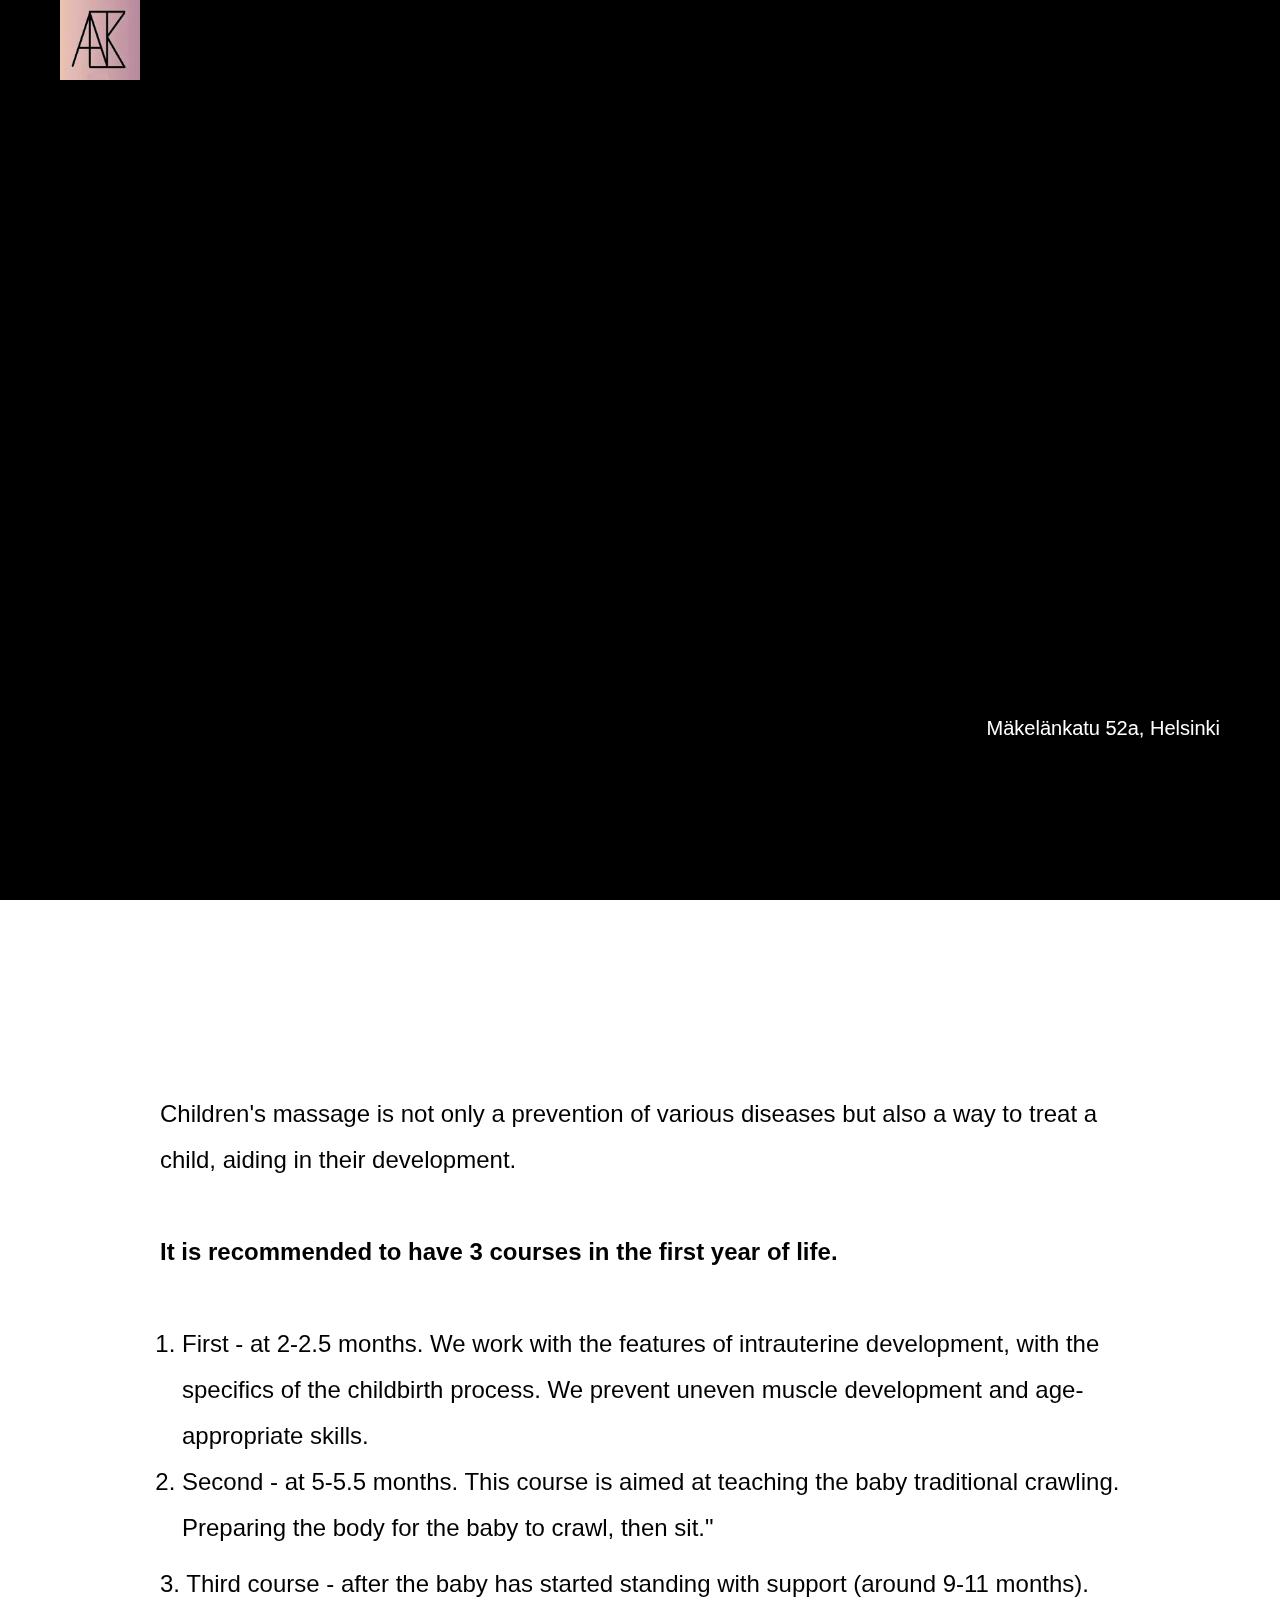
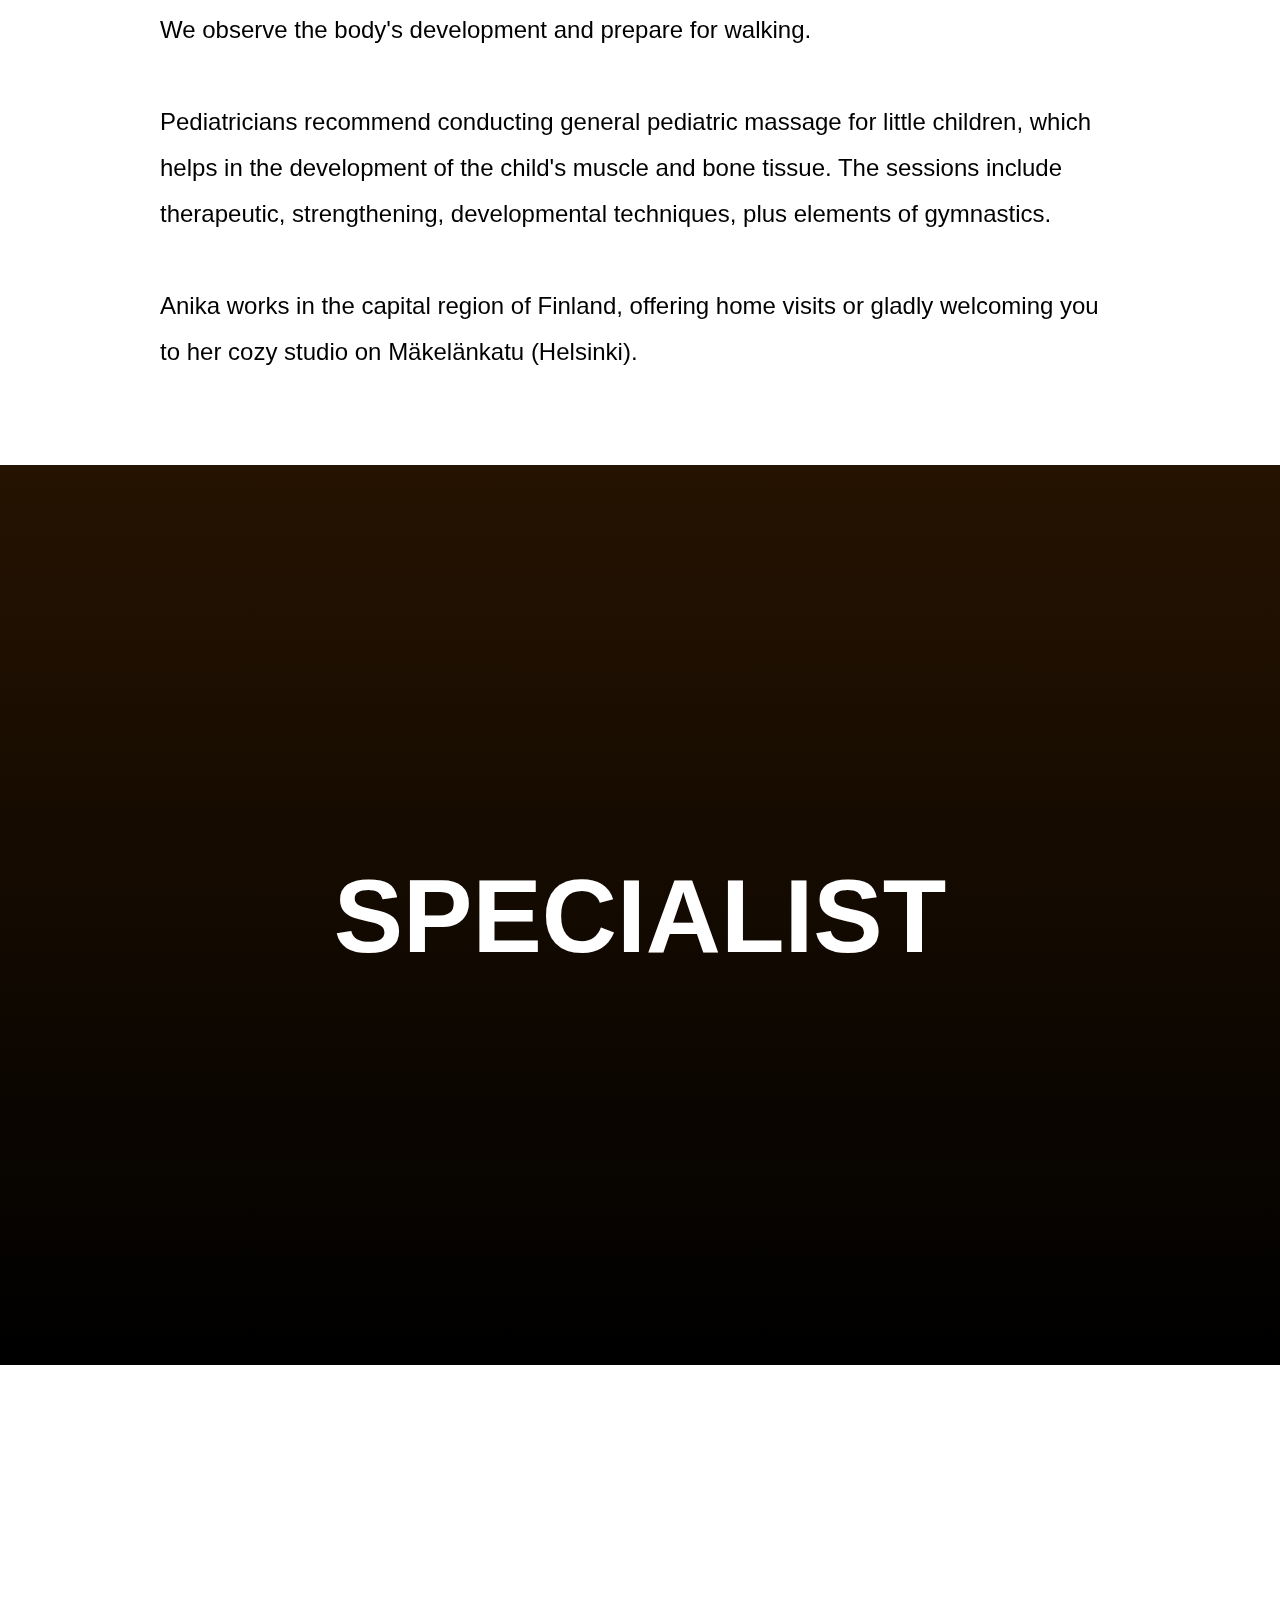
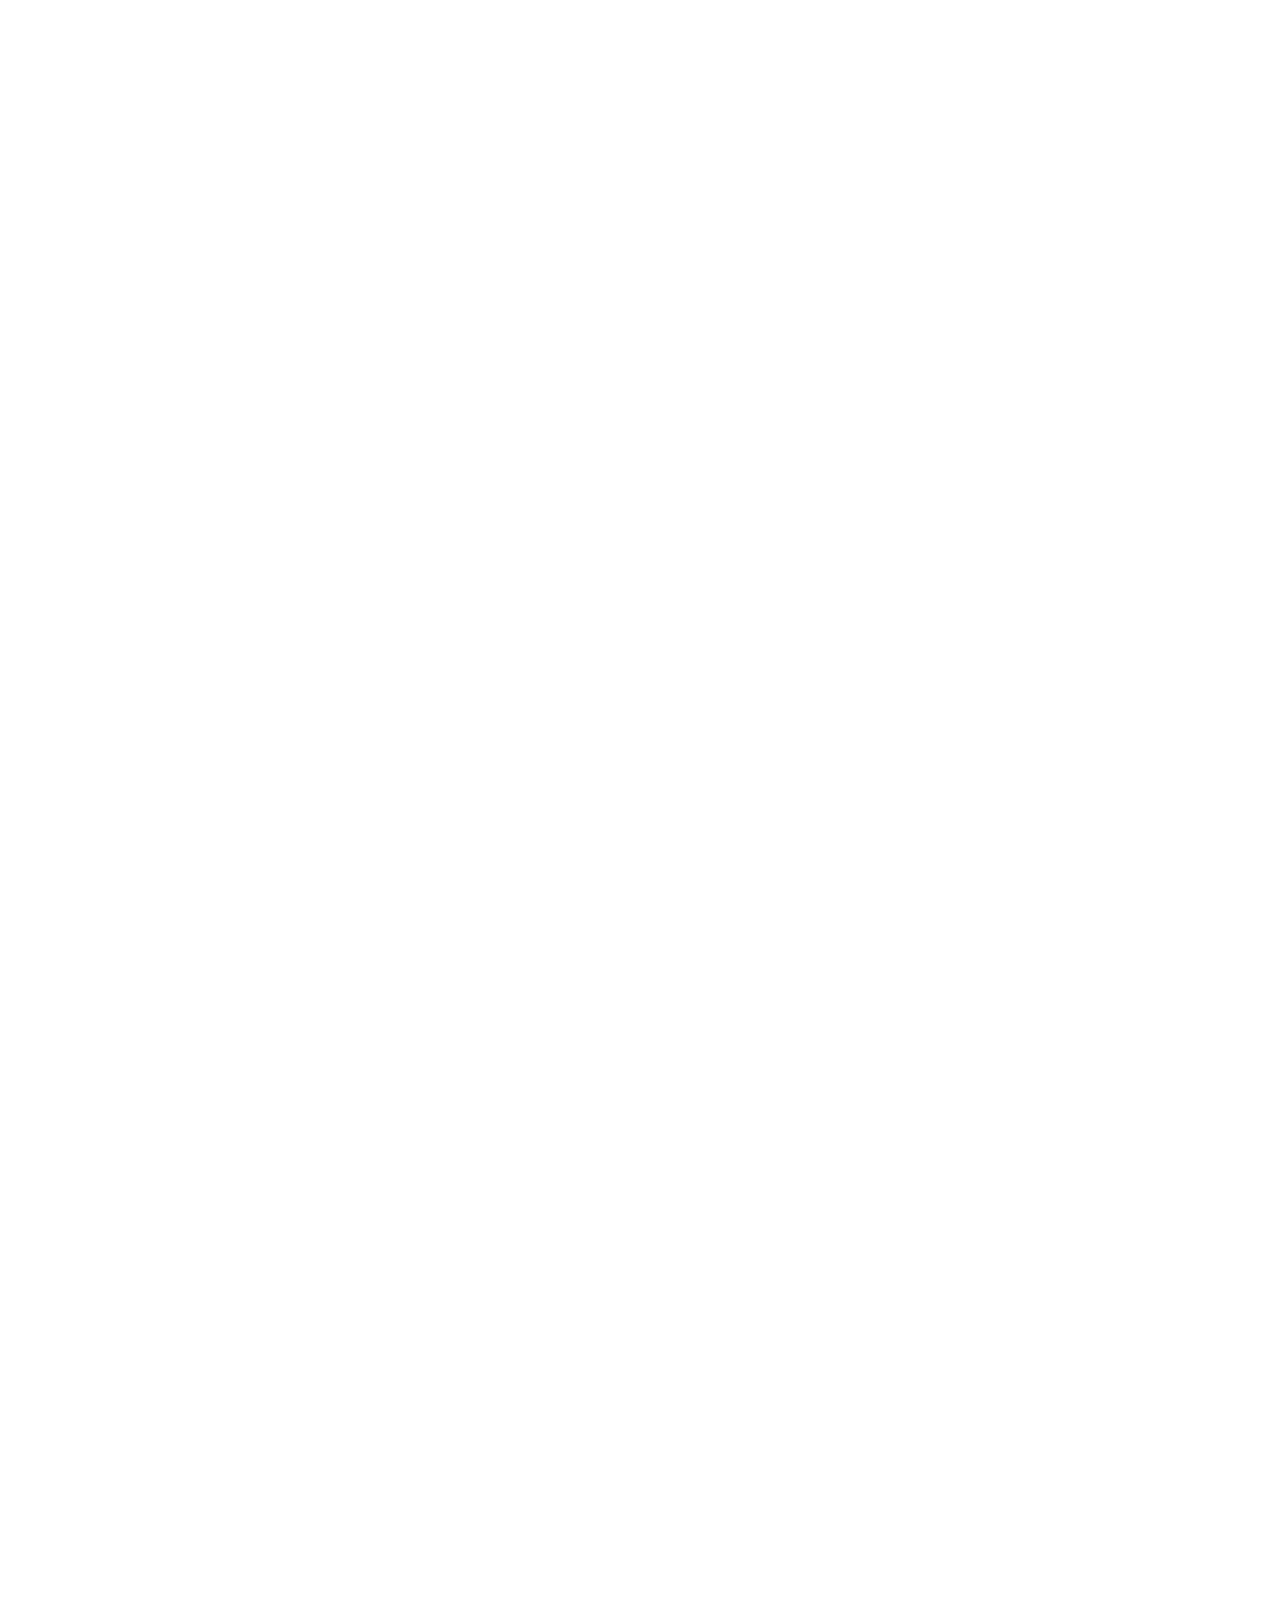
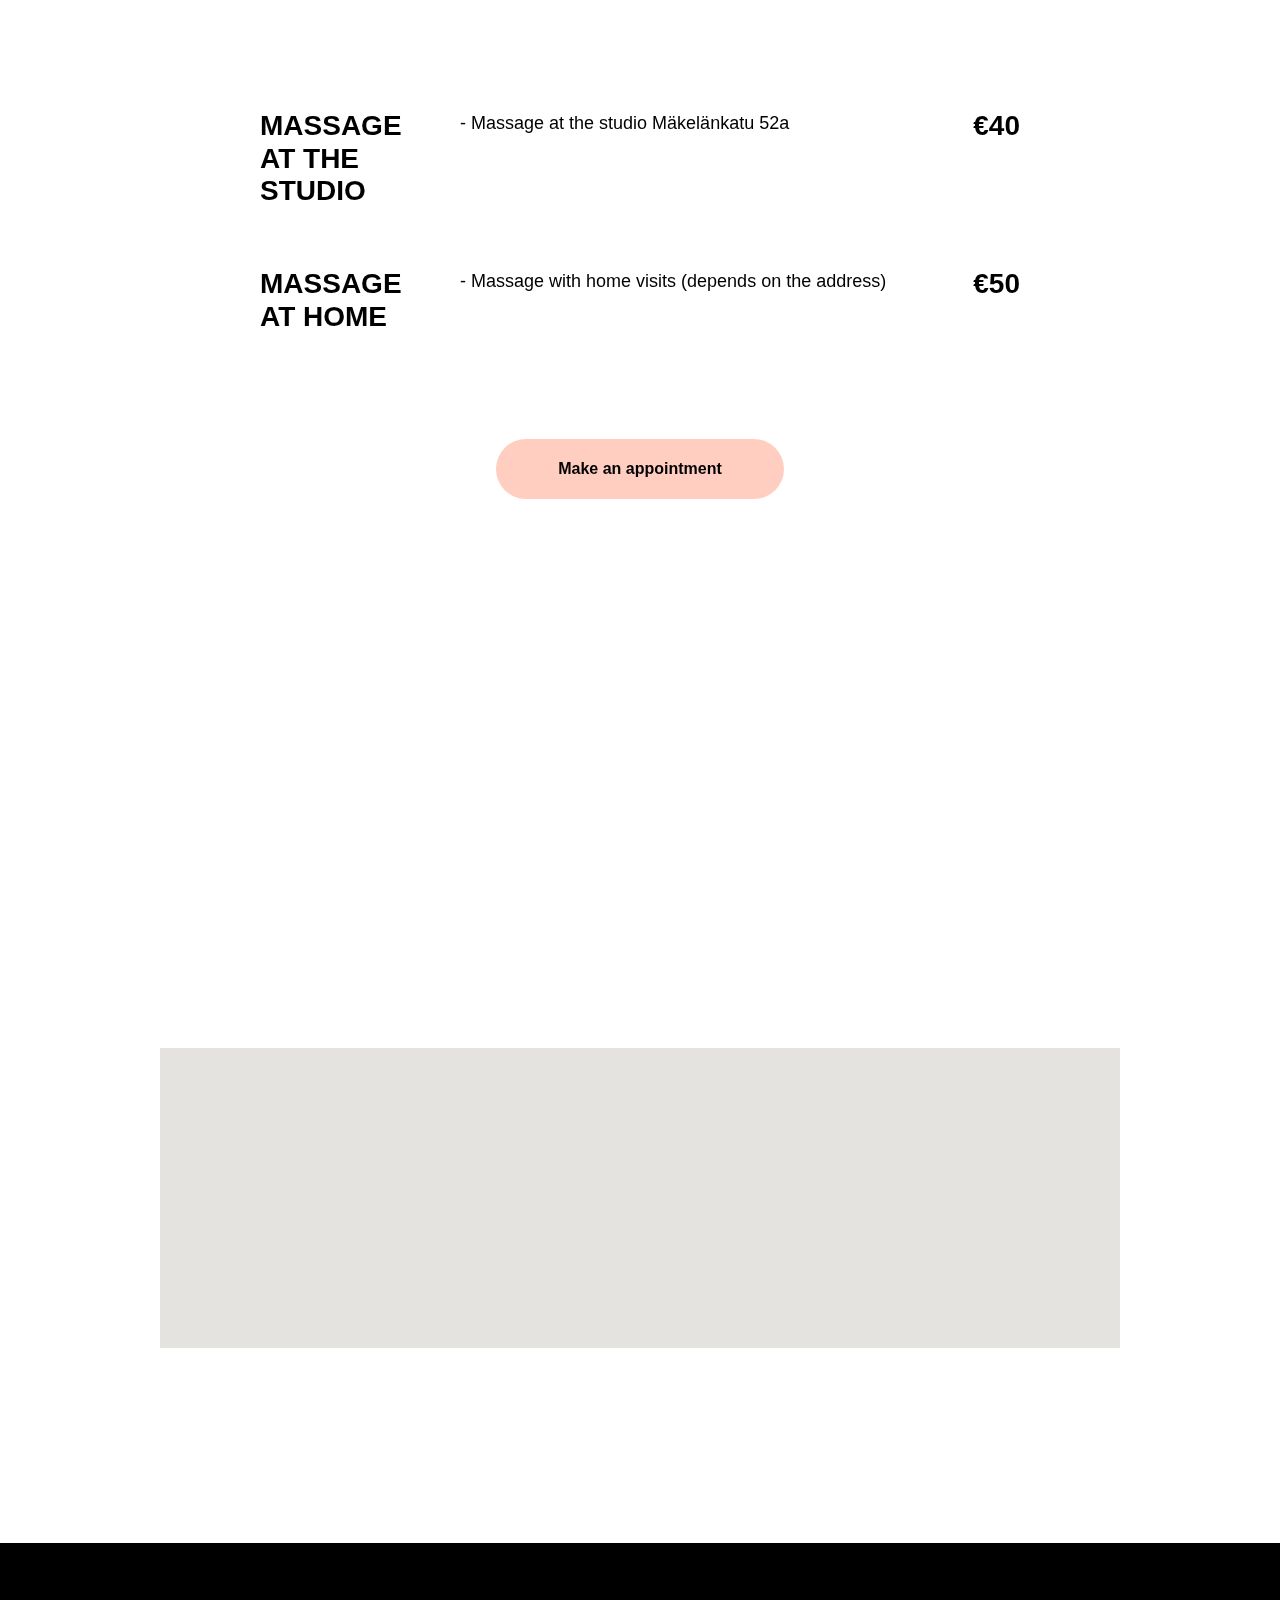
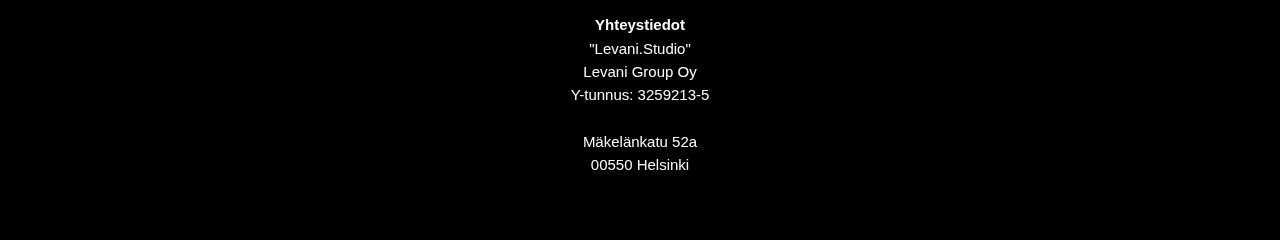
==== en.html @ 95721a42 "added og:discription" ====
<!DOCTYPE html>
<html>
<head>
    <meta http-equiv="Content-Type" content="text/html; charset=UTF-8">
    <meta name="viewport" content="width=device-width, initial-scale=1.0"> <!--metatextblock-->

    <title>Children's Massage in Helsinki</title>


    <meta name="description" content="Children's Massage in Helsinki">

    <meta content="kids massage helsinki, maasage for kids, kids, massage, children's massage, massage, children's massage in Helsinki, infant massage, newborn massage, children's massage in Helsinki, massage.epil.fi" lang="en-EN" name="keywords">
    <meta name="viewport" content="width=device-width, initial-scale=1, minimum-scale=1">

    <link rel="apple-touch-icon" sizes="180x180" href="/apple-touch-icon.png">
    <link rel="icon" type="image/png" sizes="32x32" href="/favicon-32x32.png">
    <link rel="icon" type="image/png" sizes="16x16" href="/favicon-16x16.png">
    <link rel="manifest" href="/site.webmanifest">
    <link rel="mask-icon" href="/safari-pinned-tab.svg" color="#5bbad5">
    <meta name="msapplication-TileColor" content="#da532c">
    <meta name="theme-color" content="#ffffff">

    <meta property="og:url" content="http://massage.epil.fi/en.html">
    <meta property="og:title" content="Children's Massage">
    <meta property="og:description" content="Anika works in the capital region of Finland, offering home visits or would be pleased to welcome you to her cozy studio at Mäkelänkatu 52a (Helsinki).">
    <meta property="og:type" content="website">
    <meta property="og:image"
          content="https://thumb.tildacdn.com/tild3735-3363-4163-b231-303331636633/-/format/webp/0545_001.jpeg">
    <link rel="canonical" href="http://levani-studio.tilda.ws/page30059117.html"><!--/metatextblock-->

    <link rel="shortcut icon" href="https://static.tildacdn.info/img/tildafavicon.ico" type="image/x-icon">
    <!-- Assets -->
    <script type="text/javascript" async="" id="tildastatscript"
            src="./assets/tilda-stat-1.0.min.js"></script>
    <script src="./assets/tilda-fallback-1.0.min.js" async="" charset="utf-8"></script>
    <link rel="stylesheet" href="./assets/tilda-grid-3.0.min.css" type="text/css" media="all"
          onerror="this.loaderr=&#39;y&#39;;">
    <link rel="stylesheet" href="./assets/tilda-blocks-page30059117.min.css" type="text/css"
          media="all" onerror="this.loaderr=&#39;y&#39;;">
    <link rel="preconnect" href="https://fonts.gstatic.com/">
    <link href="./assets/css2" rel="stylesheet">
    <link rel="stylesheet" href="./assets/tilda-animation-2.0.min.css" type="text/css"
          media="all" onerror="this.loaderr=&#39;y&#39;;">
    <link rel="stylesheet" href="./assets/tilda-cover-1.0.min.css" type="text/css"
          media="all" onerror="this.loaderr=&#39;y&#39;;">
    <link rel="stylesheet" href="./assets/tilda-slds-1.4.min.css" type="text/css" media="all"
          onload="this.media=&#39;all&#39;;" onerror="this.loaderr=&#39;y&#39;;">
    <noscript>
        <link rel="stylesheet" href="https://static.tildacdn.info/css/tilda-slds-1.4.min.css" type="text/css"
              media="all"/>
    </noscript>
    <link rel="stylesheet" href="./assets/tilda-zoom-2.0.min.css" type="text/css" media="all"
          onload="this.media=&#39;all&#39;;" onerror="this.loaderr=&#39;y&#39;;">
    <noscript>
        <link rel="stylesheet" href="https://static.tildacdn.info/css/tilda-zoom-2.0.min.css" type="text/css"
              media="all"/>
    </noscript>
    <script type="text/javascript">(function (d) {
        if (!d.visibilityState) {
            var s = d.createElement('script');
            s.src = 'https://static.tildacdn.info/js/tilda-polyfill-1.0.min.js';
            d.getElementsByTagName('head')[0].appendChild(s);
        }
    })(document);

    function t_onReady(func) {
        if (document.readyState != 'loading') {
            func();
        } else {
            document.addEventListener('DOMContentLoaded', func);
        }
    }

    function t_onFuncLoad(funcName, okFunc, time) {
        if (typeof window[funcName] === 'function') {
            okFunc();
        } else {
            setTimeout(function () {
                t_onFuncLoad(funcName, okFunc, time);
            }, (time || 100));
        }
    }

    function t_throttle(fn, threshhold, scope) {
        return function () {
            fn.apply(scope || this, arguments);
        };
    }</script>
    <script src="./assets/tilda-scripts-3.0.min.js" charset="utf-8" defer=""
            onerror="this.loaderr=&#39;y&#39;;"></script>
    <script src="./assets/tilda-blocks-page30059117.min.js" charset="utf-8" async=""
            onerror="this.loaderr=&#39;y&#39;;"></script>
    <script src="./assets/lazyload-1.3.min.js" charset="utf-8" async=""
            onerror="this.loaderr=&#39;y&#39;;"></script>
    <script src="./assets/tilda-animation-2.0.min.js" charset="utf-8" async=""
            onerror="this.loaderr=&#39;y&#39;;"></script>
    <script src="./assets/tilda-cover-1.0.min.js" charset="utf-8" async=""
            onerror="this.loaderr=&#39;y&#39;;"></script>
    <script src="./assets/tilda-slds-1.4.min.js" charset="utf-8" async=""
            onerror="this.loaderr=&#39;y&#39;;"></script>
    <script src="./assets/hammer.min.js" charset="utf-8" async=""
            onerror="this.loaderr=&#39;y&#39;;"></script>
    <script src="./assets/tilda-map-1.0.min.js" charset="utf-8" async=""
            onerror="this.loaderr=&#39;y&#39;;"></script>
    <script src="./assets/tilda-zoom-2.0.min.js" charset="utf-8" async=""
            onerror="this.loaderr=&#39;y&#39;;"></script>
    <script src="./assets/tilda-events-1.0.min.js" charset="utf-8" async=""
            onerror="this.loaderr=&#39;y&#39;;"></script>
    <script type="text/javascript">window.dataLayer = window.dataLayer || [];</script>
    <script type="text/javascript">(function () {
        if ((/bot|google|yandex|baidu|bing|msn|duckduckbot|teoma|slurp|crawler|spider|robot|crawling|facebook/i.test(navigator.userAgent)) === false && typeof (sessionStorage) != 'undefined' && sessionStorage.getItem('visited') !== 'y' && document.visibilityState) {
            var style = document.createElement('style');
            style.type = 'text/css';
            style.innerHTML = '@media screen and (min-width: 980px) {.t-records {opacity: 0;}.t-records_animated {-webkit-transition: opacity ease-in-out .2s;-moz-transition: opacity ease-in-out .2s;-o-transition: opacity ease-in-out .2s;transition: opacity ease-in-out .2s;}.t-records.t-records_visible {opacity: 1;}}';
            document.getElementsByTagName('head')[0].appendChild(style);

            function t_setvisRecs() {
                var alr = document.querySelectorAll('.t-records');
                Array.prototype.forEach.call(alr, function (el) {
                    el.classList.add("t-records_animated");
                });
                setTimeout(function () {
                    Array.prototype.forEach.call(alr, function (el) {
                        el.classList.add("t-records_visible");
                    });
                    sessionStorage.setItem("visited", "y");
                }, 400);
            }

            document.addEventListener('DOMContentLoaded', t_setvisRecs);
        }
    })();</script>
    <style type="text/css">@media screen and (min-width: 980px) {
        .t-records {
            opacity: 0;
        }

        .t-records_animated {
            -webkit-transition: opacity ease-in-out .2s;
            -moz-transition: opacity ease-in-out .2s;
            -o-transition: opacity ease-in-out .2s;
            transition: opacity ease-in-out .2s;
        }

        .t-records.t-records_visible {
            opacity: 1;
        }
    }</style>
</head>
<body class="t-body" style="margin:0;"><!--allrecords-->
<div id="allrecords" class="t-records t-records_animated t-records_visible" data-hook="blocks-collection-content-node"
     data-tilda-project-id="5462116" data-tilda-page-id="30059117"
     data-tilda-formskey="443dd1cfdb1d7cf445672ca175462116" data-tilda-lazy="yes">
    <div id="rec486437267" class="r t-rec" style=" " data-animationappear="off" data-record-type="327"><!-- T282 -->
        <div id="nav486437267marker"></div>
        <div id="nav486437267" class="t282" data-menu="yes" data-appearoffset="">
            <div class="t282__container t282__positionfixed" style="">
                <div class="t282__container__bg" style=" " data-bgcolor-hex="" data-bgcolor-rgba=""
                     data-navmarker="nav486437267marker" data-appearoffset="" data-bgopacity="1"
                     data-menu-shadow="0px 1px 3px rgba(0,0,0,0.)"></div>
                <div class="t282__container__bg_opened" style="background-color:#ffffff;"></div>
                <div class="t282__menu__content t282__col-12">
                    <div class="t282__logo__container" style="min-height:80px;">
                        <div class="t282__logo__content"><a class="t282__logo" href="http://levani-studio.tilda.ws/"
                                                            style="color:#000000;font-size:20px;font-weight:700;text-transform:uppercase;letter-spacing:1px;"><img
                                class="t282__logo__img"
                                src="./assets/271056576-6247328221.jpeg"
                                style="height: 80px;" imgfield="img" alt=""></a></div>
                    </div>
                    <button type="button" class="t-menuburger t-menuburger_first " aria-label="Navigation menu"
                            aria-expanded="false"><span style="background-color:#000000;"></span><span
                            style="background-color:#000000;"></span><span
                            style="background-color:#000000;"></span><span style="background-color:#000000;"></span>
                    </button>
                    <script>function t_menuburger_init(recid) {
                        var rec = document.querySelector('#rec' + recid);
                        if (!rec) return;
                        var burger = rec.querySelector('.t-menuburger');
                        if (!burger) return;
                        var isSecondStyle = burger.classList.contains('t-menuburger_second');
                        if (isSecondStyle && !window.isMobile && !('ontouchend' in document)) {
                            burger.addEventListener('mouseenter', function () {
                                if (burger.classList.contains('t-menuburger-opened')) return;
                                burger.classList.remove('t-menuburger-unhovered');
                                burger.classList.add('t-menuburger-hovered');
                            });
                            burger.addEventListener('mouseleave', function () {
                                if (burger.classList.contains('t-menuburger-opened')) return;
                                burger.classList.remove('t-menuburger-hovered');
                                burger.classList.add('t-menuburger-unhovered');
                                setTimeout(function () {
                                    burger.classList.remove('t-menuburger-unhovered');
                                }, 300);
                            });
                        }
                        burger.addEventListener('click', function () {
                            if (!burger.closest('.tmenu-mobile') &&
                                !burger.closest('.t450__burger_container') &&
                                !burger.closest('.t466__container') &&
                                !burger.closest('.t204__burger') &&
                                !burger.closest('.t199__js__menu-toggler')) {
                                burger.classList.toggle('t-menuburger-opened');
                                burger.classList.remove('t-menuburger-unhovered');
                            }
                        });
                        var menu = rec.querySelector('[data-menu="yes"]');
                        if (!menu) return;
                        var menuLinks = menu.querySelectorAll('.t-menu__link-item');
                        var submenuClassList = ['t978__menu-link_hook', 't978__tm-link', 't966__tm-link', 't794__tm-link', 't-menusub__target-link'];
                        Array.prototype.forEach.call(menuLinks, function (link) {
                            link.addEventListener('click', function () {
                                var isSubmenuHook = submenuClassList.some(function (submenuClass) {
                                    return link.classList.contains(submenuClass);
                                });
                                if (isSubmenuHook) return;
                                burger.classList.remove('t-menuburger-opened');
                            });
                        });
                        menu.addEventListener('clickedAnchorInTooltipMenu', function () {
                            burger.classList.remove('t-menuburger-opened');
                        });
                    }

                    t_onReady(function () {
                        t_onFuncLoad('t_menuburger_init', function () {
                            t_menuburger_init('486437267');
                        });
                    });</script>
                    <style>.t-menuburger {
                        position: relative;
                        flex-shrink: 0;
                        width: 28px;
                        height: 20px;
                        padding: 0;
                        border: none;
                        background-color: transparent;
                        outline: none;
                        -webkit-transform: rotate(0deg);
                        transform: rotate(0deg);
                        transition: transform .5s ease-in-out;
                        cursor: pointer;
                        z-index: 999;
                    }

                    /*---menu burger lines---*/
                    .t-menuburger span {
                        display: block;
                        position: absolute;
                        width: 100%;
                        opacity: 1;
                        left: 0;
                        -webkit-transform: rotate(0deg);
                        transform: rotate(0deg);
                        transition: .25s ease-in-out;
                        height: 3px;
                        background-color: #000;
                    }

                    .t-menuburger span:nth-child(1) {
                        top: 0px;
                    }

                    .t-menuburger span:nth-child(2),
                    .t-menuburger span:nth-child(3) {
                        top: 8px;
                    }

                    .t-menuburger span:nth-child(4) {
                        top: 16px;
                    }

                    /*menu burger big*/
                    .t-menuburger__big {
                        width: 42px;
                        height: 32px;
                    }

                    .t-menuburger__big span {
                        height: 5px;
                    }

                    .t-menuburger__big span:nth-child(2),
                    .t-menuburger__big span:nth-child(3) {
                        top: 13px;
                    }

                    .t-menuburger__big span:nth-child(4) {
                        top: 26px;
                    }

                    /*menu burger small*/
                    .t-menuburger__small {
                        width: 22px;
                        height: 14px;
                    }

                    .t-menuburger__small span {
                        height: 2px;
                    }

                    .t-menuburger__small span:nth-child(2),
                    .t-menuburger__small span:nth-child(3) {
                        top: 6px;
                    }

                    .t-menuburger__small span:nth-child(4) {
                        top: 12px;
                    }

                    /*menu burger opened*/
                    .t-menuburger-opened span:nth-child(1) {
                        top: 8px;
                        width: 0%;
                        left: 50%;
                    }

                    .t-menuburger-opened span:nth-child(2) {
                        -webkit-transform: rotate(45deg);
                        transform: rotate(45deg);
                    }

                    .t-menuburger-opened span:nth-child(3) {
                        -webkit-transform: rotate(-45deg);
                        transform: rotate(-45deg);
                    }

                    .t-menuburger-opened span:nth-child(4) {
                        top: 8px;
                        width: 0%;
                        left: 50%;
                    }

                    .t-menuburger-opened.t-menuburger__big span:nth-child(1) {
                        top: 6px;
                    }

                    .t-menuburger-opened.t-menuburger__big span:nth-child(4) {
                        top: 18px;
                    }

                    .t-menuburger-opened.t-menuburger__small span:nth-child(1),
                    .t-menuburger-opened.t-menuburger__small span:nth-child(4) {
                        top: 6px;
                    }

                    /*---menu burger first style---*/
                    @media (hover), (min-width: 0\0
                    ) {
                        .t-menuburger_first:hover span:nth-child(1) {
                            transform: translateY(1px);
                        }

                        .t-menuburger_first:hover span:nth-child(4) {
                            transform: translateY(-1px);
                        }

                        .t-menuburger_first.t-menuburger__big:hover span:nth-child(1) {
                            transform: translateY(3px);
                        }

                        .t-menuburger_first.t-menuburger__big:hover span:nth-child(4) {
                            transform: translateY(-3px);
                        }
                    }

                    /*---menu burger second style---*/
                    .t-menuburger_second span:nth-child(2),
                    .t-menuburger_second span:nth-child(3) {
                        width: 80%;
                        left: 20%;
                        right: 0;
                    }

                    @media (hover), (min-width: 0\0
                    ) {
                        .t-menuburger_second.t-menuburger-hovered span:nth-child(2),
                        .t-menuburger_second.t-menuburger-hovered span:nth-child(3) {
                            animation: t-menuburger-anim 0.3s ease-out normal forwards;
                        }

                        .t-menuburger_second.t-menuburger-unhovered span:nth-child(2),
                        .t-menuburger_second.t-menuburger-unhovered span:nth-child(3) {
                            animation: t-menuburger-anim2 0.3s ease-out normal forwards;
                        }
                    }

                    .t-menuburger_second.t-menuburger-opened span:nth-child(2),
                    .t-menuburger_second.t-menuburger-opened span:nth-child(3) {
                        left: 0;
                        right: 0;
                        width: 100% !important;
                    }

                    /*---menu burger third style---*/
                    .t-menuburger_third span:nth-child(4) {
                        width: 70%;
                        left: unset;
                        right: 0;
                    }

                    @media (hover), (min-width: 0\0
                    ) {
                        .t-menuburger_third:not(.t-menuburger-opened):hover span:nth-child(4) {
                            width: 100%;
                        }
                    }

                    .t-menuburger_third.t-menuburger-opened span:nth-child(4) {
                        width: 0 !important;
                        right: 50%;
                    }

                    /*---menu burger fourth style---*/
                    .t-menuburger_fourth {
                        height: 12px;
                    }

                    .t-menuburger_fourth.t-menuburger__small {
                        height: 8px;
                    }

                    .t-menuburger_fourth.t-menuburger__big {
                        height: 18px;
                    }

                    .t-menuburger_fourth span:nth-child(2),
                    .t-menuburger_fourth span:nth-child(3) {
                        top: 4px;
                        opacity: 0;
                    }

                    .t-menuburger_fourth span:nth-child(4) {
                        top: 8px;
                    }

                    .t-menuburger_fourth.t-menuburger__small span:nth-child(2),
                    .t-menuburger_fourth.t-menuburger__small span:nth-child(3) {
                        top: 3px;
                    }

                    .t-menuburger_fourth.t-menuburger__small span:nth-child(4) {
                        top: 6px;
                    }

                    .t-menuburger_fourth.t-menuburger__small span:nth-child(2),
                    .t-menuburger_fourth.t-menuburger__small span:nth-child(3) {
                        top: 3px;
                    }

                    .t-menuburger_fourth.t-menuburger__small span:nth-child(4) {
                        top: 6px;
                    }

                    .t-menuburger_fourth.t-menuburger__big span:nth-child(2),
                    .t-menuburger_fourth.t-menuburger__big span:nth-child(3) {
                        top: 6px;
                    }

                    .t-menuburger_fourth.t-menuburger__big span:nth-child(4) {
                        top: 12px;
                    }

                    @media (hover), (min-width: 0\0
                    ) {
                        .t-menuburger_fourth:not(.t-menuburger-opened):hover span:nth-child(1) {
                            transform: translateY(1px);
                        }

                        .t-menuburger_fourth:not(.t-menuburger-opened):hover span:nth-child(4) {
                            transform: translateY(-1px);
                        }

                        .t-menuburger_fourth.t-menuburger__big:not(.t-menuburger-opened):hover span:nth-child(1) {
                            transform: translateY(3px);
                        }

                        .t-menuburger_fourth.t-menuburger__big:not(.t-menuburger-opened):hover span:nth-child(4) {
                            transform: translateY(-3px);
                        }
                    }

                    .t-menuburger_fourth.t-menuburger-opened span:nth-child(1),
                    .t-menuburger_fourth.t-menuburger-opened span:nth-child(4) {
                        top: 4px;
                    }

                    .t-menuburger_fourth.t-menuburger-opened span:nth-child(2),
                    .t-menuburger_fourth.t-menuburger-opened span:nth-child(3) {
                        opacity: 1;
                    }

                    /*---menu burger animations---*/
                    @keyframes t-menuburger-anim {
                        0% {
                            width: 80%;
                            left: 20%;
                            right: 0;
                        }
                        50% {
                            width: 100%;
                            left: 0;
                            right: 0;
                        }
                        100% {
                            width: 80%;
                            left: 0;
                            right: 20%;
                        }
                    }

                    @keyframes t-menuburger-anim2 {
                        0% {
                            width: 80%;
                            left: 0;
                        }
                        50% {
                            width: 100%;
                            right: 0;
                            left: 0;
                        }
                        100% {
                            width: 80%;
                            left: 20%;
                            right: 0;
                        }
                    }</style>
                </div>
            </div>
            <div class="t282__menu__container t282__closed">
                <div class="t282__menu__wrapper" style="background-color:#ffffff;">
                    <div class="t282__menu">
                        <nav aria-label="Main navigation">
                            <ul role="list" class="t282__menu__items t-menu__list">
                                <li class="t282__menu__item"><a
                                        class="t282__menu__link t-heading t-heading_md t-menu__link-item"
                                        href="index.html" data-menu-submenu-hook=""
                                        style="color:#000000;font-size:24px;font-weight:400;">FI</a></li>
                                <li class="t282__menu__item"><a
                                        class="t282__menu__link t-heading t-heading_md t-menu__link-item"
                                        href="en.html" data-menu-submenu-hook=""
                                        style="color:#000000;font-size:24px;font-weight:400;">EN</a></li>
                                <li class="t282__menu__item"><a
                                        class="t282__menu__link t-heading t-heading_md t-menu__link-item"
                                        href="ru.html" data-menu-submenu-hook=""
                                        style="color:#000000;font-size:24px;font-weight:400;">RU</a></li>
                            </ul>
                        </nav>
                        <div class="t-sociallinks">
                            <ul role="list" class="t-sociallinks__wrapper" aria-label="Social media links">
                                <!-- new soclinks -->
                                <li class="t-sociallinks__item t-sociallinks__item_whatsapp"><a
                                        href="https://wa.me/358400179045" target="_blank" rel="nofollow noopener"
                                        aria-label="whatsapp" style="width: 30px; height: 30px;">
                                    <svg class="t-sociallinks__svg" role="presentation" width="30px" height="30px"
                                         viewBox="0 0 100 100" fill="none" xmlns="http://www.w3.org/2000/svg">
                                        <path fill-rule="evenodd" clip-rule="evenodd"
                                              d="M50 100C77.6142 100 100 77.6142 100 50C100 22.3858 77.6142 0 50 0C22.3858 0 0 22.3858 0 50C0 77.6142 22.3858 100 50 100ZM69.7626 28.9928C64.6172 23.841 57.7739 21.0027 50.4832 21C35.4616 21 23.2346 33.2252 23.2292 48.2522C23.2274 53.0557 24.4823 57.7446 26.8668 61.8769L23 76L37.4477 72.2105C41.4282 74.3822 45.9107 75.5262 50.4714 75.528H50.4823C65.5029 75.528 77.7299 63.301 77.7363 48.2749C77.7408 40.9915 74.9089 34.1446 69.7626 28.9928ZM62.9086 53.9588C62.2274 53.6178 58.8799 51.9708 58.2551 51.7435C57.6313 51.5161 57.1766 51.4024 56.7228 52.0845C56.269 52.7666 54.964 54.2998 54.5666 54.7545C54.1692 55.2092 53.7718 55.2656 53.0915 54.9246C52.9802 54.8688 52.8283 54.803 52.6409 54.7217C51.6819 54.3057 49.7905 53.4855 47.6151 51.5443C45.5907 49.7382 44.2239 47.5084 43.8265 46.8272C43.4291 46.1452 43.7837 45.7769 44.1248 45.4376C44.3292 45.2338 44.564 44.9478 44.7987 44.662C44.9157 44.5194 45.0328 44.3768 45.146 44.2445C45.4345 43.9075 45.56 43.6516 45.7302 43.3049C45.7607 43.2427 45.7926 43.1776 45.8272 43.1087C46.0545 42.654 45.9409 42.2565 45.7708 41.9155C45.6572 41.6877 45.0118 40.1167 44.4265 38.6923C44.1355 37.984 43.8594 37.3119 43.671 36.8592C43.1828 35.687 42.6883 35.69 42.2913 35.6924C42.2386 35.6928 42.1876 35.6931 42.1386 35.6906C41.7421 35.6706 41.2874 35.667 40.8336 35.667C40.3798 35.667 39.6423 35.837 39.0175 36.5191C38.9773 36.5631 38.9323 36.6111 38.8834 36.6633C38.1738 37.4209 36.634 39.0648 36.634 42.2002C36.634 45.544 39.062 48.7748 39.4124 49.2411L39.415 49.2444C39.4371 49.274 39.4767 49.3309 39.5333 49.4121C40.3462 50.5782 44.6615 56.7691 51.0481 59.5271C52.6732 60.2291 53.9409 60.6475 54.9303 60.9612C56.5618 61.4796 58.046 61.4068 59.22 61.2313C60.5286 61.0358 63.2487 59.5844 63.8161 57.9938C64.3836 56.4033 64.3836 55.0392 64.2136 54.7554C64.0764 54.5258 63.7545 54.3701 63.2776 54.1395C63.1633 54.0843 63.0401 54.0247 62.9086 53.9588Z"
                                              fill="#000000"></path>
                                    </svg>
                                </a></li>
                                <li class="t-sociallinks__item t-sociallinks__item_facebook"><a
                                        href="https://www.facebook.com/anika.finska" target="_blank"
                                        rel="nofollow noopener" aria-label="Anika" title="Anika"
                                        style="width: 30px; height: 30px;">
                                    <svg class="t-sociallinks__svg" role="presentation" width="30px" height="30px"
                                         viewBox="0 0 100 100" fill="none" xmlns="http://www.w3.org/2000/svg">
                                        <path fill-rule="evenodd" clip-rule="evenodd"
                                              d="M50 100c27.6142 0 50-22.3858 50-50S77.6142 0 50 0 0 22.3858 0 50s22.3858 50 50 50Zm3.431-73.9854c-2.5161.0701-5.171.6758-7.0464 2.4577-1.5488 1.4326-2.329 3.5177-2.5044 5.602-.0534 1.4908-.0458 2.9855-.0382 4.4796.0058 1.1205.0115 2.2407-.0085 3.3587-.6888.005-1.3797.0036-2.0709.0021-.9218-.0019-1.8441-.0038-2.7626.0096 0 .8921.0013 1.7855.0026 2.6797.0026 1.791.0052 3.5853-.0026 5.3799.9185.0134 1.8409.0115 2.7627.0096.6912-.0015 1.382-.0029 2.0708.0021.0155 3.5565.0127 7.1128.0098 10.669-.0036 4.4452-.0072 8.8903.0252 13.3354 1.8903-.0134 3.7765-.0115 5.6633-.0095 1.4152.0014 2.8306.0028 4.2484-.0022.0117-4.0009.0088-7.9986.0058-11.9963-.0029-3.9979-.0058-7.9957.0059-11.9964.9533-.005 1.9067-.0036 2.86-.0021 1.2713.0019 2.5425.0038 3.8137-.0096.396-2.679.7335-5.3814.9198-8.0947-1.2576-.0058-2.5155-.0058-3.7734-.0058-1.2578 0-2.5157 0-3.7734-.0059 0-.4689-.0007-.9378-.0014-1.4066-.0022-1.4063-.0044-2.8123.0131-4.2188.198-1.0834 1.3158-1.9104 2.3992-1.8403h5.1476c.0117-2.8069.0117-5.602 0-8.4089-.6636 0-1.3273-.0007-1.9911-.0014-1.9915-.0022-3.9832-.0044-5.975.0131Z"
                                              fill="#000000"></path>
                                    </svg>
                                </a></li><!-- /new soclinks --></ul>
                        </div>
                    </div>
                </div>
            </div>
            <div class="t282__overlay t282__closed"></div>
        </div>
        <script>t_onReady(function () {
            var wrapperBlock = document.querySelector('#rec486437267 .t282');
            if (!wrapperBlock) return;
            t_onFuncLoad('t282_showMenu', function () {
                t282_showMenu('486437267');
            });
            t_onFuncLoad('t282_changeSize', function () {
                t282_changeSize('486437267');
            });
            t_onFuncLoad('t282_highlight', function () {
                t282_highlight();
            });
        });
        t_onFuncLoad('t282_changeSize', function () {
            window.addEventListener('resize', t_throttle(function () {
                t282_changeSize('486437267');
            }));
        });</script>
        <style>#rec486437267 .t-menu__link-item {
        }

        @supports (overflow:-webkit-marquee) and (justify-content:inherit) {
            #rec486437267 .t-menu__link-item,
            #rec486437267 .t-menu__link-item.t-active {
                opacity: 1 !important;
            }
        }</style>
    </div>
    <div id="rec486437268" class="r t-rec t-rec_pb_0" style="padding-bottom:0px; " data-animationappear="off"
         data-record-type="14"><!-- cover -->
        <div class="t-cover" id="recorddiv486437268" bgimgfield="img"
             style="background-image: url(&quot;https://static.tildacdn.info/tild3735-3363-4163-b231-303331636633/-/resize/20x/0545_001.jpeg&quot;); height: 1010px;">
            <div class="t-cover__carrier loaded" id="coverCarry486437268" data-content-cover-id="486437268"
                 data-content-cover-bg="https://static.tildacdn.info/tild3735-3363-4163-b231-303331636633/0545_001.jpeg"
                 data-display-changed="true" data-content-cover-height="100vh" data-content-cover-parallax=""
                 style="height: 1010px; background-attachment: scroll; background-image: url(&quot;https://thumb.tildacdn.com/tild3735-3363-4163-b231-303331636633/-/format/webp/0545_001.jpeg&quot;);"
                 itemscope="" itemtype="http://schema.org/ImageObject">
                <meta itemprop="image"
                      content="https://static.tildacdn.info/tild3735-3363-4163-b231-303331636633/0545_001.jpeg">
            </div>
            <div class="t-cover__filter"
                 style="height: 1010px; background-image: -webkit-linear-gradient(top, rgba(0, 0, 0, 0), rgba(255, 206, 192, 0));"></div>
            <div class="t-container">
                <div class="t-col t-col_8 t-prefix_4">
                    <div class="t-cover__wrapper t-valign_middle" style="height: 1010px;">
                        <div class="t102 t-align_right" data-hook-content="covercontent">
                            <h1 class="t102__title t-title t-animate t-animate_started" data-animate-style="fadeinup"
                                data-animate-group="yes"
                                style="color: rgb(0, 0, 0); text-transform: uppercase; transition-delay: 0s;"
                                field="title"><br>
                                <p style="text-align: right;">Children's Massage Helsinki</p></h1>
                            <div class="t102__descr t-descr t-descr_md t-animate t-animate_started"
                                 data-animate-style="fadeinup" data-animate-group="yes" style="transition-delay: 0.3s;"
                                 field="descr">Mäkelänkatu 52a, Helsinki
                            </div>
                            <span class="space"></span></div>
                    </div>
                </div>
            </div>
        </div>
    </div>
    <div id="rec486437269" class="r t-rec t-rec_pt_150 t-rec_pb_90"
         style="padding-top:150px;padding-bottom:90px;background-color:#ffffff; " data-record-type="30"
         data-bg-color="#ffffff" data-animationappear="off"><!-- T015 -->
        <div class="t015">
            <div class="t-container t-align_left">
                <div class="t-col t-col_10 t-prefix_1">
                    <div class="t015__descr t-descr t-descr_xl" field="descr" style="">
                        <div style="line-height: 46px;" data-customstyle="yes">Children's massage is not only a prevention of various
                            diseases but also a way to treat a child, aiding in their development.
                            <br><br><strong>It is recommended to have 3 courses in the first year of life.</strong><br><br>
                            <ol>
                                <li style="text-align: left;">First - at 2-2.5 months. We work with the features of intrauterine
                                    development, with the specifics of the childbirth process.
                                    We prevent uneven muscle development and age-appropriate skills.
                                </li>
                                <li style="text-align: left;">Second - at 5-5.5 months.
                                    This course is aimed at teaching the baby traditional crawling.
                                    Preparing the body for the baby to crawl, then sit."
                                </li>
                            </ol>
                            <p style="text-align: left;">3. Third course - after the baby has started standing with support
                                (around 9-11 months). We observe the body's development and prepare for walking.
                            </p>
                            <br>
                            Pediatricians recommend conducting general pediatric massage for little children,
                            which helps in the development of the child's muscle and bone tissue.
                            The sessions include therapeutic, strengthening, developmental techniques, plus elements of gymnastics.

                            <br>
                            <br>
                            Anika works in the capital region of Finland,
                            offering home visits or gladly welcoming you to her cozy studio on Mäkelänkatu (Helsinki).
                        </div>
                    </div>
                </div>
            </div>
        </div>
    </div>
    <div id="rec486437271" class="r t-rec t-rec_pb_0" style="padding-bottom:0px; " data-animationappear="off"
         data-record-type="14"><!-- cover -->
        <div class="t-cover" id="recorddiv486437271" bgimgfield="img"
             style="background-image: url(&quot;https://static.tildacdn.info/tild3262-6136-4963-b131-613938643937/-/resize/20x/IMG_8683_1.JPG&quot;); height: 1010px;">
            <div class="t-cover__carrier" id="coverCarry486437271" data-content-cover-id="486437271"
                 data-content-cover-bg="https://static.tildacdn.info/tild3262-6136-4963-b131-613938643937/IMG_8683_1.JPG"
                 data-display-changed="true" data-content-cover-height="100vh" data-content-cover-parallax="fixed"
                 style="height: 1010px;" itemscope="" itemtype="http://schema.org/ImageObject">
                <meta itemprop="image"
                      content="https://static.tildacdn.info/tild3262-6136-4963-b131-613938643937/IMG_8683_1.JPG">
            </div>
            <div class="t-cover__filter"
                 style="height: 1010px; background-image: -webkit-linear-gradient(top, rgba(94, 48, 3, 0.4), rgba(0, 0, 0, 0.4));"></div>
            <div class="t-container">
                <div class="t-col t-col_12 ">
                    <div class="t-cover__wrapper t-valign_middle" style="height: 1010px;">
                        <div class="t102 t-align_center" data-hook-content="covercontent">
                            <div class="t102__title t-title" style="text-transform:uppercase;" field="title">
                                SPECIALIST
                            </div>
                            <span class="space"></span></div>
                    </div>
                </div>
            </div>
        </div>
    </div>
    <div id="rec486454713" class="r t-rec t-rec_pt_120 t-rec_pb_90 r_hidden r_anim"
         style="padding-top:120px;padding-bottom:90px; " data-record-type="60"><!-- T050 -->
        <div class="t050">
            <div class="t-container t-align_center">
                <div class="t-col t-col_10 t-prefix_1">
                    <div class="t050__title t-title t-title_xxl" field="title"><p style="text-align: left;"><span
                            style="font-weight: 400;">Why Anika?</span></p></div>
                    <div class="t050__descr t-descr t-descr_xxl" field="descr">
                        <div style="font-size: 30px; line-height: 56px;" data-customstyle="yes"><p
                                style="text-align: left;">Massage therapist - Anika, a mother of three children,
                            has many years of experience in pediatric massage, all necessary certificates,
                            education, and hundreds of reviews from grateful parents.</p><br>
                            <p style="text-align: left;">Anika collaborates with osteopaths from Finland and Estonia.
                                She refers babies if developmental peculiarities are detected during the massage process.</p><br>
                            <p style="text-align: left;">We work in the capital region of Finland with home visits or
                                would be pleased to welcome you to our cozy studio at Mäkelänkatu (Helsinki).</p></div>
                    </div>
                </div>
            </div>
        </div>
        <style> #rec486454713 .t050__uptitle {
            text-transform: uppercase;
        }</style>
    </div>
    <div id="rec494320992" class="r t-rec" style=" " data-animationappear="off" data-record-type="279"><!-- t251 -->
        <div class="t251">
            <div class="t251__wrapper t251__direction_left">
                <div class="t251__col t251__col_left">
                    <div class="t251__block" itemscope="" itemtype="http://schema.org/ImageObject">
                        <meta itemprop="image"
                              content="https://static.tildacdn.info/tild6366-6562-4637-b066-326634353137/IMG_1988.JPG">
                        <div class="t251__bg t-bgimg t-zoomable" bgimgfield="img"
                             data-original="https://static.tildacdn.info/tild6366-6562-4637-b066-326634353137/IMG_1988.JPG"
                             data-zoomable="yes"
                             data-img-zoom-url="https://static.tildacdn.info/tild6366-6562-4637-b066-326634353137/IMG_1988.JPG"
                             style="background-image: url(&#39;https://static.tildacdn.info/tild6366-6562-4637-b066-326634353137/-/resizeb/20x/IMG_1988.JPG&#39;)"
                             data-lazy-rule="comm:resize,round:100"></div>
                    </div>
                </div>
                <div class="t251__col t251__col_right">
                    <div class="t251__block t251__block_small" itemscope="" itemtype="http://schema.org/ImageObject">
                        <meta itemprop="image"
                              content="https://static.tildacdn.info/tild6237-6431-4632-b134-643966643332/274057842_4912494056.jpeg">
                        <div class="t251__bg t251__bg_small t-bgimg t-zoomable"
                             data-original="https://static.tildacdn.info/tild6237-6431-4632-b134-643966643332/274057842_4912494056.jpeg"
                             bgimgfield="img1" data-zoomable="yes"
                             data-img-zoom-url="https://static.tildacdn.info/tild6237-6431-4632-b134-643966643332/274057842_4912494056.jpeg"
                             style="background-image: url(&#39;https://static.tildacdn.info/tild6237-6431-4632-b134-643966643332/-/resizeb/20x/274057842_4912494056.jpeg&#39;)"
                             data-lazy-rule="comm:resize,round:100"></div>
                    </div>
                    <div class="t251__block t251__block_small" itemscope="" itemtype="http://schema.org/ImageObject">
                        <meta itemprop="image"
                              content="https://static.tildacdn.info/tild3234-6134-4166-a462-616263313663/277373601_6522068925.jpeg">
                        <div class="t251__bg t251__bg_small t-bgimg t-zoomable"
                             data-original="https://static.tildacdn.info/tild3234-6134-4166-a462-616263313663/277373601_6522068925.jpeg"
                             bgimgfield="img2" data-zoomable="yes"
                             data-img-zoom-url="https://static.tildacdn.info/tild3234-6134-4166-a462-616263313663/277373601_6522068925.jpeg"
                             style="background-image: url(&#39;https://static.tildacdn.info/tild3234-6134-4166-a462-616263313663/-/resizeb/20x/277373601_6522068925.jpeg&#39;)"
                             data-lazy-rule="comm:resize,round:100"></div>
                    </div>
                </div>
            </div>
        </div>
    </div>
    <div id="rec486437272" class="r t-rec t-rec_pt_120 t-rec_pb_0" style="padding-top:120px;padding-bottom:0px; "
         data-animationappear="off" data-record-type="681">
        <div class="t681">
            <div class="t-container">
                <div class="t681__row t-row">
                    <div class="t-col t-col_2 t-prefix_2">
                        <div class="t681__title t-heading t-heading_sm" style="text-transform:uppercase;"
                             field="li_title__1493289538895">Massage at the studio
                        </div>
                    </div>
                    <div class="t-col t-col_6 ">
                        <div class="t681__tablewrapper">
                            <div class="t681__textwrapper">
                                <div class="t681__price t-descr t-descr_sm" style="" field="li_descr__1493289538895">-
                                    Massage at the studio Mäkelänkatu 52a
                                </div>
                            </div>
                            <div class="t681__pricewrapper">
                                <div class="t681__price t-heading t-heading_sm" style=""
                                     field="li_title2__1493289538895" data-redactor-toolbar="no">€40
                                </div>
                            </div>
                        </div>
                    </div>
                </div>
                <div class="t681__row t-row">
                    <div class="t-col t-col_2 t-prefix_2">
                        <div class="t681__title t-heading t-heading_sm" style="text-transform:uppercase;"
                             field="li_title__1493292137724">Massage at Home
                        </div>
                    </div>
                    <div class="t-col t-col_6 ">
                        <div class="t681__tablewrapper">
                            <div class="t681__textwrapper">
                                <div class="t681__price t-descr t-descr_sm" style="" field="li_descr__1493292137724">-
                                    Massage with home visits (depends on the address)
                                </div>
                            </div>
                            <div class="t681__pricewrapper">
                                <div class="t681__price t-heading t-heading_sm" style=""
                                     field="li_title2__1493292137724" data-redactor-toolbar="no">€50
                                </div>
                            </div>
                        </div>
                    </div>
                </div>
            </div>
            <div class="t-section__container t-container">
                <div class="t-col t-col_12">
                    <div class="t-section__bottomwrapper t-clear t-align_center "><a
                            href="https://wa.me/358400179045" target="" class="t-btn t-btn_md"
                            style="color:#000000;background-color:#ffcec0;border-radius:30px; -moz-border-radius:30px; -webkit-border-radius:30px;">
                        <table style="width:100%; height:100%;">
                            <tbody>
                            <tr>
                                <td>Make an appointment</td>
                            </tr>
                            </tbody>
                        </table>
                    </a></div>
                </div>
            </div>
        </div>
    </div>
    <div id="rec486437273" class="r t-rec t-rec_pt_60 t-rec_pb_75 r_hidden r_anim"
         style="padding-top:60px;padding-bottom:75px; " data-record-type="567"><!-- t567 -->
        <div class="t567">
            <div class="t-section__container t-container">
                <div class="t-col t-col_12">
                    <div class="t-section__topwrapper t-align_center">
                        <div class="t-section__title t-title t-title_xs" field="btitle">Location</div>
                    </div>
                </div>
            </div>
            <div class="t-container">
                <div class="t567__col t-col t-col_4 ">
                    <div class="t567__col-wrapper_first t567__col-wrapper"><img class="t567__img t567__img_circle t-img"
                                                                                src="./assets/pink_phone.png"
                                                                                data-original="https://static.tildacdn.info/tild3133-6439-4237-b863-343534323861/pink_phone.png"
                                                                                imgfield="img" style="width:100px;"
                                                                                alt="">
                        <div class="t567__title t-name t-name_xl" style="" field="title">Contact us.</div>
                        <div class="t567__descr t-text t-text_sm" style="" field="descr"><a
                                href="https://www.instagram.com/levani.studio/">levani.studio</a></div>
                    </div>
                </div>
                <div class="t567__col t-col t-col_4 ">
                    <div class="t567__line" style=" "></div>
                    <div class=" t567__col-wrapper"><img class="t567__img t567__img_circle t-img"
                                                         src="./assets/pink_lacation.png"
                                                         data-original="https://static.tildacdn.info/tild3363-3837-4130-b437-656264396531/pink_lacation.png"
                                                         imgfield="img2" style="width:100px;" alt="">
                        <div class="t567__title t-name t-name_xl" style="" field="title2">Address</div>
                        <div class="t567__descr t-text t-text_sm" style="" field="descr2">Mäkelänkatu 52a<br>Helsinki
                        </div>
                    </div>
                </div>
                <div class="t567__col t-col t-col_4 ">
                    <div class="t567__line" style=" "></div>
                    <div class=" t567__col-wrapper"><img class="t567__img t567__img_circle t-img"
                                                         src="./assets/pink_car.png"
                                                         data-original="https://static.tildacdn.info/tild3338-3434-4537-b739-323064373561/pink_car.png"
                                                         imgfield="img3" style="width:100px;" alt="">
                        <div class="t567__title t-name t-name_xl" style="" field="title3">How to arrive</div>
                        <div class="t567__descr t-text t-text_sm" style="" field="descr3">There is parking near the salon,
                            the nearest metro is «Sörnäinen».
                        </div>
                    </div>
                </div>
            </div>
        </div>
    </div>
    <div id="rec486437274" class="r t-rec t-rec_pt_15 t-rec_pb_0" style="padding-top:15px;padding-bottom:0px; "
         data-animationappear="off" data-record-type="125"><!-- T117 -->
        <div class="t117">
            <div class="t-width t-width_10 t-margin_auto">
                <div class="t-map-lazyload t117_map" data-maplazy-load="false"
                     style="background-color:rgb(229, 227, 223); border-radius:0;overflow:hidden">
                    <div class="t-map" id="separateMap486437274" data-map-language="" data-map-x="55.608055"
                         data-map-y="13.002023" data-map-zoom="14" data-map-title="Moscow" data-map-mode=""
                         style="width:100%; position: relative; height:300px;"></div>
                    <script type="text/javascript">var arMapMarkers486437274 = [
                        {
                            title: "Levani",
                            descr: "",
                            lat: "60.19671305993684",
                            lng: "24.951278640667937",
                            color: null,
                            url: null,
                            isOpen: false,
                            isHidden: false,
                            offset: null,
                        },
                    ];
                    t_onReady(function () {
                        t_map_lazyload_add_map();
                        window.addEventListener('scroll', t_throttle(t_map_lazyload_add_map, 300));

                        function t_map_lazyload_add_map() {
                            var windowHeight = window.innerHeight;
                            var scrollDiffHeigth = 700;
                            var rec = document.getElementById('rec' + 486437274);
                            if (!rec) return;
                            var map = rec.querySelector('.t-map-lazyload');
                            if (!map) return;
                            var blockTop = map.getBoundingClientRect().top + window.pageYOffset;
                            if (window.pageYOffset > blockTop - windowHeight - scrollDiffHeigth) {
                                if (map.getAttribute('data-maplazy-load') === 'false') {
                                    map.setAttribute('data-maplazy-load', 'true');
                                    t_onFuncLoad('t_appendGoogleMap', function () {
                                        t_appendGoogleMap("486437274", "");
                                    });
                                }
                            }
                        }
                    });</script>
                </div>
            </div>
        </div>
    </div>
    <div id="rec486437275" class="r t-rec t-rec_pt_75 t-rec_pb_120" style="padding-top:75px;padding-bottom:120px; "
         data-animationappear="off" data-record-type="212">

        <!-- T188 -->
        <div class="t188">
            <div class="t-container_100">
                <div class="t188__wrapper">




                </div>
            </div>
        </div>

    </div>
    <div id="rec486437276" class="r t-rec t-rec_pt_60 t-rec_pb_60"
         style="padding-top:60px;padding-bottom:60px;background-color:#000000; " data-animationappear="off"
         data-record-type="56" data-bg-color="#000000"><!-- T046 -->
        <div class="t046">
            <div class="t-container">
                <div class="t-col t-col_6 t-prefix_3">
                    <div class="t046__text t-text t-text_xs" style="color:#fbfbfb;" field="text">
                        <strong>Yhteystiedot</strong><br>"Levani.Studio"<br>Levani Group Oy<br>Y-tunnus:
                        3259213-5<br><br>Mäkelänkatu 52a<br>00550 Helsinki <br><span
                            style="color: rgb(123, 123, 123);"> </span></div>
                </div>
            </div>
        </div>
    </div>
</div>

<div class="t-zoomer__wrapper">
    <div class="t-zoomer__container"></div>
    <div class="t-zoomer__bg"></div>
    <div class="t-zoomer__close" style="display: none;">
        <svg width="20" height="20" viewBox="0 0 23 23" fill="none" xmlns="http://www.w3.org/2000/svg">
            <path d="M1.41421 -0.000151038L0 1.41406L21.2132 22.6273L22.6274 21.2131L1.41421 -0.000151038Z"
                  fill="black"></path>
            <path d="M22.6291 1.41421L21.2148 0L0.00164068 21.2132L1.41585 22.6274L22.6291 1.41421Z"
                  fill="black"></path>
        </svg>
    </div>
    <div class="t-zoomer__scale showed">
        <svg class="icon-increase" width="20" height="20" viewBox="0 0 25 24" fill="none"
             xmlns="http://www.w3.org/2000/svg">
            <path d="M22.832 22L17.8592 17.0273" stroke="black" stroke-width="2" stroke-linecap="square"></path>
            <path fill-rule="evenodd" clip-rule="evenodd"
                  d="M4.58591 3.7511C0.917768 7.41924 0.917768 13.367 4.58591 17.0352C8.25405 20.7033 14.2019 20.7033 17.87 17.0352C21.5381 13.367 21.5381 7.41924 17.87 3.7511C14.2019 0.0829653 8.25405 0.0829653 4.58591 3.7511Z"
                  stroke="black" stroke-width="2"></path>
            <path d="M6.25781 10.3931H16.2035" stroke="black" stroke-width="2"></path>
            <path d="M11.2305 15.3662V5.42053" stroke="black" stroke-width="2"></path>
        </svg>
        <svg class="icon-decrease" width="20" height="20" viewBox="0 0 24 24" fill="none"
             xmlns="http://www.w3.org/2000/svg">
            <path d="M21.9961 22L17.0233 17.0273" stroke="black" stroke-width="2" stroke-linecap="square"></path>
            <path fill-rule="evenodd" clip-rule="evenodd"
                  d="M3.74997 3.7511C0.0818308 7.41924 0.0818308 13.367 3.74997 17.0352C7.41811 20.7033 13.3659 20.7033 17.0341 17.0352C20.7022 13.367 20.7022 7.41924 17.0341 3.7511C13.3659 0.0829653 7.41811 0.0829653 3.74997 3.7511Z"
                  stroke="black" stroke-width="2"></path>
            <path d="M5.41797 10.3931H15.3637" stroke="black" stroke-width="2"></path>
        </svg>
    </div>
</div>
<script async="" type="text/javascript" src="./assets/tilda-performance-1.0.min.js"></script>
</body>
</html>
---- assets/tilda-grid-3.0.min.css ----
*,*:before,*:after{-webkit-box-sizing:content-box;-moz-box-sizing:content-box;box-sizing:content-box}div,span,h1,h2,h3,h4,h5,h6,p,blockquote,pre,a,code,img,b,u,i,center,table,tr,th,td,video{margin:0;padding:0;border:0}sup{line-height:0;font-size:smaller;vertical-align:super}sub{line-height:0;font-size:smaller;vertical-align:sub}.t-clear{clear:both}.t-row{margin:0}.t-container{margin-left:auto;margin-right:auto;width:100%;max-width:1200px;padding:0}.t-container.flexx{display:-webkit-box;display:-moz-box;display:-ms-flexbox;display:-webkit-flex;display:flex}.t-container_flex{display:-webkit-box;display:-moz-box;display:-ms-flexbox;display:-webkit-flex;display:flex}.t-container_100{width:100%;padding:0}.t-container_10{margin-left:auto;margin-right:auto;width:100%;max-width:1000px;padding:0}.t-container_8{margin-left:auto;margin-right:auto;width:100%;max-width:800px;padding:0}.t-container:before,.t-container:after,.t-container_10:before,.t-container_10:after,.t-container_8:before,.t-container_8:after,.t-container_100:before,.t-container_100:after{display:table;content:" ";width:0}.t-container:after,.t-container_10:after,.t-container_8:after,.t-container_100:after{clear:both}.t-col{display:inline;float:left;margin-left:20px;margin-right:20px;width:100%}.t-col.flexx{align-items:stretch;height:inherit;margin-top:auto;margin-bottom:auto}.t-col_flex{align-items:stretch;height:inherit;margin-top:auto;margin-bottom:auto}.t-col_1{max-width:60px}.t-col_2{max-width:160px}.t-col_3{max-width:260px}.t-col_4{max-width:360px}.t-col_5{max-width:460px}.t-col_6{max-width:560px}.t-col_7{max-width:660px}.t-col_8{max-width:760px}.t-col_9{max-width:860px}.t-col_10{max-width:960px}.t-col_11{max-width:1060px}.t-col_12{max-width:1160px}.t-col_100{max-width:100vw}.t-prefix_1{padding-left:100px}.t-prefix_2{padding-left:200px}.t-prefix_3{padding-left:300px}.t-prefix_4{padding-left:400px}.t-prefix_5{padding-left:500px}.t-prefix_6{padding-left:600px}.t-prefix_7{padding-left:700px}.t-prefix_8{padding-left:800px}.t-prefix_9{padding-left:900px}.t-prefix_10{padding-left:1000px}.t-prefix_11{padding-left:1100px}.t-prefix_12{padding-left:1200px}.t-width{width:100%}.t-width_1{max-width:60px}.t-width_2{max-width:160px}.t-width_3{max-width:260px}.t-width_4{max-width:360px}.t-width_5{max-width:460px}.t-width_6{max-width:560px}.t-width_7{max-width:660px}.t-width_8{max-width:760px}.t-width_9{max-width:860px}.t-width_10{max-width:960px}.t-width_11{max-width:1060px}.t-width_12{max-width:1160px}.t-width_100{max-width:100%}.t-cell{display:table-cell;vertical-align:middle;height:100%;margin-left:0;margin-right:0}.t-cell_25{width:25vw}.t-cell_33{width:33.3333333vw}.t-cell_50{width:50vw}.t-cell_100{width:100vw}@media screen and (max-width:1200px){.t-container{max-width:960px;padding:0}.t-container_10{max-width:780px}.t-container_8{max-width:640px}.t-col{display:inline;float:left;margin-left:10px;margin-right:10px;width:100%}.t-col_1{max-width:60px}.t-col_2{max-width:140px}.t-col_3{max-width:220px}.t-col_4{max-width:300px}.t-col_5{max-width:380px}.t-col_6{max-width:460px}.t-col_7{max-width:540px}.t-col_8{max-width:620px}.t-col_9{max-width:700px}.t-col_10{max-width:780px}.t-col_11{max-width:860px}.t-col_12{max-width:940px}.t-prefix_1{padding-left:80px}.t-prefix_2{padding-left:160px}.t-prefix_3{padding-left:240px}.t-prefix_4{padding-left:320px}.t-prefix_5{padding-left:400px}.t-prefix_6{padding-left:480px}.t-prefix_7{padding-left:560px}.t-prefix_8{padding-left:640px}.t-prefix_9{padding-left:720px}.t-prefix_10{padding-left:800px}.t-prefix_11{padding-left:880px}.t-prefix_12{padding-left:960px}.t-width_1{max-width:60px}.t-width_2{max-width:140px}.t-width_3{max-width:220px}.t-width_4{max-width:300px}.t-width_5{max-width:380px}.t-width_6{max-width:460px}.t-width_7{max-width:540px}.t-width_8{max-width:620px}.t-width_9{max-width:700px}.t-width_10{max-width:780px}.t-width_11{max-width:860px}.t-width_12{max-width:940px}.t-width_100{max-width:100%}}@media screen and (max-width:960px){.t-container{max-width:640px}.t-container.flexx{display:block}.t-container_flex{display:block}.t-col{display:block;float:none;padding-left:20px;padding-right:20px;margin:0;width:100%;max-width:100%;box-sizing:border-box}.t-col_1,.t-col_2,.t-col_3,.t-col_4,.t-col_5,.t-col_6,.t-col_7,.t-col_8,.t-col_9,.t-col_10,.t-col_11,.t-col_12{width:100%;max-width:100%}.t-prefix_1,.t-prefix_2,.t-prefix_3,.t-prefix_4,.t-prefix_5,.t-prefix_6,.t-prefix_7,.t-prefix_8,.t-prefix_9,.t-prefix_10,.t-prefix_11,.t-prefix_12{padding-left:none}}
---- assets/tilda-blocks-page30059117.min.css ----
.csssize{height:7189px}.t-body{margin:0}#allrecords{-webkit-font-smoothing:antialiased;background-color:none}#allrecords a{color:#ff8562;text-decoration:none}#allrecords a,#allrecords button,#allrecords .t-radio,#allrecords .t-checkbox,#allrecords .t-img-select{outline:none}#allrecords a:focus-visible,#allrecords button:focus-visible,#allrecords .t-focusable,#allrecords .t-focusable .t-btn,#allrecords .t-focusable .t-btntext,#allrecords .t-img-select:focus-visible+.t-img-select__indicator,#allrecords .t-img-select:focus-visible+.t-img-select__indicator:after,#allrecords .t-radio:focus-visible+.t-radio__indicator,#allrecords .t-checkbox:focus-visible+.t-checkbox__indicator{outline-color:#2015FF;outline-offset:4px;outline-style:auto}#allrecords .t-descr a:focus-visible,#allrecords .t-sociallinks a:focus-visible,#allrecords .ya-share2__link:focus-visible{outline-offset:2px}#allrecords a[href^=tel]{color:inherit;text-decoration:none}#allrecords ol{padding-left:22px}#allrecords ul{padding-left:20px}#allrecords b,#allrecords strong{font-weight:700}@media print{body,html{min-width:1200px;max-width:1200px;padding:0;margin:0 auto;border:none}}.t-records{-webkit-font_smoothing:antialiased;background-color:none}.t-records a{color:#ff8562;text-decoration:none}.t-records a[href^=tel]{color:inherit;text-decoration:none}.t-records ol{padding-left:22px;margin-top:0;margin-bottom:10px}.t-records ul{padding-left:20px;margin-top:0;margin-bottom:10px}.t-mbfix{opacity:.01;-webkit-transform:translateX(0);-ms-transform:translateX(0);transform:translateX(0);position:fixed;width:100%;height:500px;background-color:white;top:0;left:0;z-index:10000;-webkit-transition:all 0.1s ease;transition:all 0.1s ease}.t-mbfix_hide{-webkit-transform:translateX(3000px);-ms-transform:translateX(3000px);transform:translateX(3000px)}img:not([src]){visibility:hidden}.t-body_scroll-locked{position:fixed;left:0;width:100%;height:100%;overflow:hidden}.r_anim{-webkit-transition:opacity 0.5s;transition:opacity 0.5s}.r_hidden{opacity:0}.r_showed{opacity:1}.t-text{font-family:'Roboto',Arial,sans-serif;font-weight:300;color:#000000}.t-text_xs{font-size:15px;line-height:1.55}.t-text_sm{font-size:18px;line-height:1.55}.t-name{font-family:'Roboto',Arial,sans-serif;font-weight:600;color:#000000}.t-name_xl{font-size:24px;line-height:1.35}.t-heading{font-family:'Roboto',Arial,sans-serif;font-weight:600;color:#000000}.t-heading_sm{font-size:28px;line-height:1.17}.t-heading_md{font-size:30px;line-height:1.17}.t-title{font-family:'Roboto',Arial,sans-serif;font-weight:600;color:#000000}.t-title_xs{font-size:42px;line-height:1.23}.t-title_xxl{font-size:82px;line-height:1.17}.t-descr{font-family:'Roboto',Arial,sans-serif;font-weight:300;color:#000000}.t-descr_sm{font-size:18px;line-height:1.55}.t-descr_md{font-size:20px;line-height:1.55}.t-descr_xl{font-size:24px;line-height:1.5}.t-descr_xxl{font-size:26px;line-height:1.45}.t-btn{display:inline-block;font-family:'Roboto',Arial,sans-serif;border:0 none;text-align:center;white-space:nowrap;vertical-align:middle;font-weight:700;background-image:none;cursor:pointer;-webkit-appearance:none;-webkit-user-select:none;-moz-user-select:none;-ms-user-select:none;-o-user-select:none;user-select:none;-webkit-box-sizing:border-box;-moz-box-sizing:border-box;box-sizing:border-box}.t-btn td{vertical-align:middle}.t-btn_sending{opacity:.5}.t-btn_md{height:60px;font-size:16px;padding-left:60px;padding-right:60px}.t-align_center{text-align:center}.t-align_left{text-align:left}.t-align_right{text-align:right}.t-margin_auto{margin-left:auto;margin-right:auto}.t-valign_middle{vertical-align:middle}.t-tildalabel{background-color:#000;color:#fff;width:100%;height:70px;font-family:Arial;font-size:14px}.t-tildalabel:hover .t-tildalabel__wrapper{opacity:1}.t-tildalabel-free{padding:35px 0 45px;height:auto;text-align:center}.t-tildalabel-free__main{max-width:340px;display:block;margin:0 auto;line-height:1.4;letter-spacing:.2px;color:inherit;opacity:.4}.t-tildalabel-free__main:hover{opacity:1}.t-tildalabel-free__txt-link:hover{opacity:1}.t-tildalabel-free__links-wr{display:table;margin:30px auto 0}.t-tildalabel-free__txt-link{display:table-cell;padding:0 15px;font-size:13px;text-decoration:none;color:inherit;opacity:.25}.t-rec_pt_15{padding-top:15px}.t-rec_pt_60{padding-top:60px}.t-rec_pt_120{padding-top:120px}.t-rec_pt_150{padding-top:150px}.t-rec_pb_0{padding-bottom:0}.t-rec_pb_60{padding-bottom:60px}.t-rec_pb_75{padding-bottom:75px}.t-rec_pb_90{padding-bottom:90px}@media screen and (max-width:1200px){.t-text_xs{font-size:14px}.t-text_sm{font-size:16px}.t-descr_sm{font-size:16px}.t-descr_md{font-size:18px}.t-descr_xl{font-size:22px}.t-descr_xxl{font-size:22px}.t-title_xs{font-size:38px}.t-title_xxl{font-size:78px}.t-name_xl{font-size:22px}.t-heading_sm{font-size:26px}.t-heading_md{font-size:28px}}@media screen and (max-width:640px){.t-text_xs{font-size:12px;line-height:1.45}.t-text_sm{font-size:14px;line-height:1.45}.t-descr_sm{font-size:14px;line-height:1.45}.t-descr_md{font-size:16px;line-height:1.45}.t-descr_xl{font-size:20px;line-height:1.4}.t-descr_xxl{font-size:20px}.t-title_xs{font-size:30px}.t-title_xxl{font-size:36px}.t-name_xl{font-size:20px}.t-heading_sm{font-size:24px}.t-heading_md{font-size:24px}.t-btn{white-space:normal}.t-btn_md{padding-left:30px;padding-right:30px}.t-tildalabel-free__txt-link{opacity:.4}.t-tildalabel-free__main{opacity:.7}}@media screen and (max-width:480px){.t-title_xxl{font-size:30px}.t-rec_pt_15{padding-top:15px}.t-rec_pt_60{padding-top:60px}.t-rec_pt_120{padding-top:90px!important}.t-rec_pt_150{padding-top:90px!important}.t-rec_pb_0{padding-bottom:0}.t-rec_pb_60{padding-bottom:60px}.t-rec_pb_75{padding-bottom:75px}.t-rec_pb_90{padding-bottom:90px}}.t282_opened{height:100vh;min-height:100vh;overflow:hidden}.t282__container{width:100%;z-index:990;position:fixed;top:0;right:0;left:0;transform:translate3d(0,0,0)}.t282__beforeready{visibility:hidden}.t282_opened .t282__container{position:fixed!important;top:0!important;right:0!important;left:0!important;z-index:99999}.t282__container.t282__positionfixed{position:fixed;top:0;right:0;left:0}.t282__container.t282__positionstatic{position:relative;top:auto;right:auto;left:auto}.t282__container.t282__positionabsolute{position:absolute}.t282__col-12{max-width:1160px}.t282__container__bg,.t282__container__bg_opened{position:absolute;top:0;right:0;bottom:0;left:0;z-index:10;transition:all ease-in-out .1s}.t282__container__bg_opened{opacity:0;background:#fff}.t282_opened .t282__container__bg_opened{opacity:1}.t282_opened .t282__container__bg{opacity:0!important}.t282__menu__content{position:relative;margin:0 auto;padding:0 40px;display:-webkit-flex;display:-ms-flexbox;display:flex;-webkit-align-items:center;-ms-flex-align:center;align-items:center}.t282__logo__container{display:-webkit-flex;display:-ms-flexbox;display:flex;-webkit-align-items:center;-ms-flex-align:center;align-items:center;min-height:100px;margin-right:auto}.t282__logo__container:after{content:'';display:block;min-height:inherit;font-size:0}.t282__logo__content{height:100%}.t282__logo{position:relative;z-index:1;display:block;transition:opacity ease-in-out .2s}.t282__logo__img{display:block;height:100%}.t282__menu__content{z-index:15}.t282__menu__container{position:fixed;right:0;left:0;transition:.5s cubic-bezier(0,1,.5,1);-webkit-transform:translateY(0);transform:translateY(0);z-index:99999}.t282__menu__container.t282__closed{top:0!important}.t282__menu_static .t282__menu__container{bottom:0;overflow:scroll}.t282__menu__container.t282__closed{-webkit-transform:translateY(-200%);transform:translateY(-100%)}.t282__menu__wrapper{text-align:center;background:#fff;width:100%}.t282__overlay{position:fixed;top:0;left:0;right:0;bottom:0;transition:all .3s ease-in-out;cursor:pointer;z-index:989;background:black;opacity:.6}.t282__overlay.t282__closed{opacity:0;z-index:-1}.t282__menu{padding:30px 20px 30px}#allrecords ul.t282__menu__items{margin:0;padding:5px 0 55px;list-style-type:none}.t282__menu__item{margin-bottom:20px;color:#222}.t282__menu__item:last-child{margin-bottom:0}.t282__menu__link{display:inline-block;color:#222}.t282__menu__link.t-active{opacity:.7}.t282__descr{max-width:540px;margin:0 auto}.t282__share{margin-top:22px}#allrecords ul.ya-share2__list{padding-left:0}.t282 .t-sociallinks__item,.t282__social__item{display:inline-block;margin:0 3px}.t282 .t-sociallinks__wrapper,.t282__social__wrapper{margin-top:22px}#allrecords .t282 ul.t-sociallinks__wrapper{margin-bottom:0;padding-left:0}.t282__lang{margin-top:20px}@media screen and (max-width:1200px){.t282__menu__content{padding:0 20px}}@media screen and (max-width:980px){.t282__menu .t-menusub__menu{margin-bottom:20px}.t282__menu .t-menusub__content{margin-top:20px;padding-top:3px}.t282__menu__container{overflow-y:scroll;overflow-x:hidden;bottom:0}}@media screen and (max-width:660px){.t282__menu__content{padding:0 20px}}.t282 .ya-share2__container_size_m .ya-share2__icon{width:28px;height:28px}.t282 .ya-share2__container_size_m .ya-share2__counter{line-height:28px}.t282__black-white .ya-share2__badge{background-color:#111!important}.t282__transp-white .ya-share2__badge{background-color:transparent!important}.t282__transp-white .ya-share2__container_size_m .ya-share2__counter:before{display:none}.t282__transp-white .ya-share2__container_size_m .ya-share2__counter{padding-left:0!important;margin-top:2px}.t282__white-black .ya-share2__badge{background-color:#fff!important}.t282__white-black .ya-share2__container_size_m .ya-share2__item_service_facebook .ya-share2__icon{background-image:url([data-uri])}.t282__white-black .ya-share2__container_size_m .ya-share2__counter{color:#222}.t282__white-black .ya-share2__counter:before{background-color:#222}.t282__white-black .ya-share2__container_size_m .ya-share2__item_service_vkontakte .ya-share2__icon{background-image:url([data-uri])}.t282__white-black .ya-share2__container_size_m .ya-share2__item_service_twitter .ya-share2__icon{background-image:url([data-uri])}.t282__white-black .ya-share2__container_size_m .ya-share2__item_service_odnoklassniki .ya-share2__icon{background-image:url([data-uri]);background-size:28px 28px}.t282__transp-black .ya-share2__badge{background-color:transparent!important}.t282__transp-black .ya-share2__container_size_m .ya-share2__item_service_facebook .ya-share2__icon{background-image:url([data-uri])}.t282__transp-black .ya-share2__container_size_m .ya-share2__counter{color:#222;padding-left:0!important;margin-top:2px}.t282__transp-black .ya-share2__counter:before{display:none}.t282__transp-black .ya-share2__container_size_m .ya-share2__item_service_vkontakte .ya-share2__icon{background-image:url([data-uri])}.t282__transp-black .ya-share2__container_size_m .ya-share2__item_service_twitter .ya-share2__icon{background-image:url([data-uri])}.t282__transp-black .ya-share2__container_size_m .ya-share2__item_service_odnoklassniki .ya-share2__icon{background-image:url([data-uri]);background-size:28px 28px}.t102__title{margin:74px 0 54px 0;font-size:104px;color:#fff}.t102__descr{padding:0 0 30px 0;color:#fff}.t102__descr_center{max-width:700px;margin:0 auto}@media screen and (max-width:1024px){.t102__title{margin-top:30px;font-size:70px;line-height:70px}.t102__descr{padding:0 120px}}@media screen and (max-width:640px){.t102__title{margin-top:30px;font-size:34px;line-height:38px}.t102__descr{padding:0 10px}}.t015{box-sizing:border-box}.t015__title{padding-top:8px;padding-bottom:3px}.t015__uptitle{padding-top:10px;padding-bottom:40px}.t015__descr{padding:41px 0 0 0}.t050__uptitle{padding-top:9px;padding-bottom:93px}.t050__descr{padding-top:50px;padding-bottom:9px}.t251__wrapper{height:100vh}.t251__wrapper.t-container{padding:0 20px;box-sizing:border-box}.t251__container_indent{padding:0 40px 0 40px;box-sizing:border-box}.t251__col{height:100%;float:left}.t251__direction_left .t251__col{float:right}.t251__col_left{width:65%}.t251__col_right{width:35%}.t251__block{display:block;height:100%}.t251__block.t251__block_small{height:50%}.t251__bg{height:100%;background-size:cover;background-repeat:no-repeat;background-position:center}.t251__wrapper:before,.t251__wrapper:after{content:" ";display:table;clear:both}@media screen and (max-width:1200px){.t251__wrapper.t-container{padding:0 10px}}@media screen and (max-width:1100px){.t251__wrapper{height:550px!important}}@media screen and (max-width:1000px){.t251__wrapper{height:520px!important}}@media screen and (max-width:960px){.t251__wrapper.t-container,.t251__container_indent{padding:0 20px}}@media screen and (max-width:900px){.t251__wrapper{height:auto!important}.t251__col_left{height:540px}.t251__col_right{height:300px}.t251__col{width:100%;float:none!important}.t251__block.t251__block_small{width:50%;height:100%;float:left}}@media screen and (max-width:850px){.t251__col_left{height:480px}.t251__col_right{height:260px}}@media screen and (max-width:800px){.t251__col_left{height:440px}.t251__col_right{height:240px}}@media screen and (max-width:750px){.t251__col_left{height:400px}.t251__col_right{height:200px}}@media screen and (max-width:600px){.t251__col_left{height:350px}.t251__col_right{height:200px}}@media screen and (max-width:500px){.t251__col_left{height:300px}.t251__col_right{height:170px}}@media screen and (max-width:480px){.t251__col_left{height:270px}.t251__col_right{height:140px}}@media screen and (max-width:420px){.t251__col_left{height:230px}.t251__col_right{height:120px}}.t681 .t-section__topwrapper{margin-bottom:90px}.t681 .t-section__title{margin-bottom:40px}.t681 .t-section__descr{max-width:560px}.t681 .t-section__bottomwrapper{margin-top:105px}.t681__row{margin-bottom:60px}.t681__row:last-child{margin-bottom:0px!important}.t681__row:after{content:'';display:block;height:0;clear:both}.t681__tablewrapper{display:table;width:100%}.t681__textwrapper,.t681__pricewrapper{display:table-cell;vertical-align:top}.t681__pricewrapper{text-align:right;width:100px}@media screen and (max-width:960px){.t681 .t-section__bottomwrapper{margin-top:60px}.t681 .t-section__topwrapper{margin-bottom:60px}.t681 .t-section__title{margin-bottom:20px}.t681__row .t-col:first-child{margin-bottom:20px}}@media screen and (max-width:520px){.t681__textwrapper,.t681__pricewrapper{display:block}.t681__textwrapper,.t681__row .t-col:first-child{margin-bottom:15px}.t681__pricewrapper{text-align:left;width:100%}}.t567 .t-section__topwrapper{margin-bottom:105px}.t567 .t-section__title{margin-bottom:40px}.t567 .t-section__descr{max-width:560px}.t567__col{vertical-align:top;position:relative;height:auto}.t567__col-wrapper{text-align:center;box-sizing:border-box;padding:0 25px}.t567__bgimg{width:100px;height:100px;max-width:100%;background-size:cover;background-repeat:no-repeat;background-position:center;margin-bottom:30px}.t567__img{margin-bottom:30px;width:100px;height:auto;max-width:100%}.t567__img_circle{border-radius:50%;-moz-border-radius:50%;-webkit-border-radius:50%}.t567__title{padding-bottom:20px}.t567__uptitle{padding-bottom:15px}@media screen and (max-width:960px){.t567 .t-section__topwrapper{margin-bottom:45px}.t567 .t-section__title{margin-bottom:20px}.t567__col{padding:0 5% 0 5%;width:100%;height:auto!important;display:block}.t567__col-wrapper{padding:45px 0 45px 0}.t567__col-wrapper_first{padding-top:0}.t567__title,.t567__uptitle{padding-bottom:10px}}.t046__text{text-align:center;padding-top:10px;padding-bottom:4px}
---- assets/tilda-animation-2.0.min.css ----
.t396 .t-animate[data-animate-style='fadein'],.t396 .t-animate[data-animate-style='fadeinup'],.t396 .t-animate[data-animate-style='fadeindown'],.t396 .t-animate[data-animate-style='fadeinleft'],.t396 .t-animate[data-animate-style='fadeinright'],.t396 .t-animate[data-animate-style='zoomin'],.t396 .t-animate[data-animate-style='zoomout']{opacity:0}@media screen and (min-width:980px){.t-animate[data-animate-style='fadein'],.t-animate[data-animate-style='fadeinup'],.t-animate[data-animate-style='fadeindown'],.t-animate[data-animate-style='fadeinleft'],.t-animate[data-animate-style='fadeinright'],.t-animate[data-animate-style='zoomin'],.t-animate[data-animate-style='zoomout']{opacity:0;-webkit-transition-property:opacity,transform;transition-property:opacity,transform;-webkit-transition-duration:1s;transition-duration:1s;-webkit-transition-timing-function:cubic-bezier(.19,1,.22,1);transition-timing-function:cubic-bezier(.19,1,.22,1);-webkit-backface-visibility:hidden;backface-visibility:hidden}.t-title.t-animate{-webkit-transition-duration:1.2s;transition-duration:1.2s}.t-descr.t-animate,.t-uptitle.t-animate,.t-subtitle.t-animate,.t-text.t-animate{-webkit-transition-duration:0.7s;transition-duration:0.7s}.t-item.t-animate{-webkit-transition-duration:0.5s;transition-duration:0.5s}.t-animate_started[data-animate-style='fadein']{opacity:1}.t-animate[data-animate-style='fadeinup']{-webkit-transform:translate(0,100px);transform:translate(0,100px)}.t-animate_started[data-animate-style='fadeinup']{opacity:1;-webkit-transform:none;transform:none}.t-animate[data-animate-style='fadeindown']{-webkit-transform:translate(0,-100px);transform:translate(0,-100px)}.t-animate_started[data-animate-style='fadeindown']{opacity:1;-webkit-transform:none;transform:none}.t-animate[data-animate-style='fadeinleft']{-webkit-transform:translate(100px,0);transform:translate(100px,0)}.t-animate_started[data-animate-style='fadeinleft']{opacity:1;-webkit-transform:none;transform:none}.t-animate[data-animate-style='fadeinright']{-webkit-transform:translate(-100px,0);transform:translate(-100px,0)}.t-animate_started[data-animate-style='fadeinright']{opacity:1;-webkit-transform:none;transform:none}.t-animate[data-animate-style='zoomin']{-webkit-transform:scale(.9);transform:scale(.9)}.t-animate_started[data-animate-style='zoomin']{opacity:1;-webkit-transform:scale(1);transform:scale(1)}.t-animate[data-animate-style='zoomout']{-webkit-transform:scale(1.2);transform:scale(1.2)}.t-animate_started[data-animate-style='zoomout']{opacity:1;-webkit-transform:scale(1);transform:scale(1)}.t-animate_started[data-animate-distance],.t-animate_started[data-animate-scale]{-webkit-transform:none!important;transform:none!important}}
---- assets/tilda-cover-1.0.min.css ----
@-webkit-keyframes t-arrow-bottom{0%,to{-moz-transform:translateY(0);-ms-transform:translateY(0);-webkit-transform:translateY(0);-o-transform:translateY(0);transform:translateY(0)}50%,55%{-moz-transform:translateY(-7px);-ms-transform:translateY(-7px);-webkit-transform:translateY(-7px);-o-transform:translateY(-7px);transform:translateY(-7px)}}@keyframes t-arrow-bottom{0%,to{-moz-transform:translateY(0);-ms-transform:translateY(0);-webkit-transform:translateY(0);-o-transform:translateY(0);transform:translateY(0)}50%,55%{-moz-transform:translateY(-7px);-ms-transform:translateY(-7px);-webkit-transform:translateY(-7px);-o-transform:translateY(-7px);transform:translateY(-7px)}}.t-cover,.t-cover__carrier{height:700px;width:100%;background-size:cover;-webkit-background-size:cover;-moz-background-size:cover;-o-background-size:cover;background-repeat:no-repeat;background-position:center center;text-align:center;vertical-align:middle;position:relative;background-attachment:fixed}.t-cover{background-color:#000;overflow:hidden}.t-cover.t-cover__transparent{background-color:transparent}.t-cover__carrier{-moz-transform:unset}@supports (-ms-ime-align:auto){.t-cover__carrier{transform:unset}}.t-cover__carrier.loading{opacity:0}.t-cover__carrier[data-content-cover-bg=''].loading{opacity:1!important}.t-cover__carrier.loaded{opacity:1;transition:opacity 700ms}@media screen and (max-device-width:1024px){.t-cover,.t-cover__carrier{background-attachment:scroll}}@media print{.t-cover,.t-cover__carrier{background-attachment:scroll}}.t-cover__filter{height:700px;width:100%;position:absolute;top:0;left:0}.t-cover .t-container,.t-cover .t-container_10,.t-cover .t-container_100,.t-cover .t-container_8{position:absolute;top:0;left:0;bottom:0;right:0}.t-cover__wrapper{height:700px;display:table-cell;width:1200px}.t-cover__wrapper span.space{display:inline-block;height:100%;width:1px}@media screen and (max-width:640px){.t-cover{background-attachment:fixed}.t-cover__carrier{background-attachment:scroll!important;background-size:cover;background-position:center center}}.t-cover__arrow-wrapper_animated{animation:t-arrow-bottom 1.7s infinite ease}.t-cover__arrow{position:absolute;z-index:9;bottom:40px;right:0;left:0;text-align:center}.t-cover__arrow-wrapper{display:inline-block;-webkit-transition:all ease-in-out .2s;-moz-transition:all ease-in-out .2s;-o-transition:all ease-in-out .2s;transition:all ease-in-out .2s;cursor:pointer}.t-cover__arrow-wrapper:hover{opacity:.7}.t-cover__arrow-svg{fill:#fff}@media screen and (max-width:640px){.t-cover__arrow_mobile{-moz-transform:scale(.7);-ms-transform:scale(.7);-webkit-transform:scale(.7);-o-transform:scale(.7);transform:scale(.7)}.t-cover__arrow{bottom:14px}}
---- assets/tilda-slds-1.4.min.css ----
.t-slds{position:relative;overflow:hidden}.t-slds__bgimg{background-size:cover;background-repeat:no-repeat;background-position:center}.t-slds__bgimg-contain{background-size:contain}.t-slds__iframe{position:relative}.t-slds__iframe__body{position:absolute;top:0;right:0;bottom:0;left:0}.t-slds__img{display:block;width:100%}.t-slds__container{overflow:hidden;position:relative}.t-slds__items-wrapper{position:relative;overflow:hidden}.t-store__relevants-grid-cont.t-store__valign-buttons .t-slds__items-wrapper{display:-webkit-box;display:-ms-flexbox;display:flex}.t-slds__nocycle .t-slds__item:not(.js-feed-post):first-child,.t-slds__nocycle .t-slds__item:not(.js-feed-post):not(.t-slds__item_dummy):last-child{opacity:0!important}.t-slds__nocycle .t-slds__arrow_wrapper-left{display:none}.t-slds__items-wrapper:before,.t-slds__items-wrapper:after{content:'';display:table;clear:both}.t-slds_animated.t-slds_animated-fast,.t-slds_animated.t-slds_animated-none{-webkit-transition:height ease-in-out .3s,transform ease-in-out .3s;-moz-transition:height ease-in-out .3s,transform ease-in-out .3s;-o-transition:height ease-in-out .3s,transform ease-in-out .3s;transition:height ease-in-out .3s,transform ease-in-out .3s}.t-slds_animated.t-slds_animated-slow{-webkit-transition:height ease-in-out .5s,transform ease-in-out .5s;-moz-transition:height ease-in-out .5s,transform ease-in-out .5s;-o-transition:height ease-in-out .5s,transform ease-in-out .5s;transition:height ease-in-out .5s,transform ease-in-out .5s}.t-slds_animated.t-slds_animated-cancel{-webkit-transition:height ease-in-out .3s,transform 0s;-moz-transition:height ease-in-out .3s,transform 0s;-o-transition:height ease-in-out .3s,transform 0s;transition:height ease-in-out .3s,transform 0s}.t-slds__item{float:left;transform:translateZ(0);-webkit-backface-visibility:hidden;backface-visibility:hidden}#allrecords li.t-slds__item{list-style:none}.t-slds_ie .t-slds__item{display:none!important}.t-slds_ie .t-slds__item_active{display:block!important}.t-slds__item-innactive:not(.t-slds__item_active){display:block;height:1px}.t-slds__item-innactive:not(.t-slds__item_active) div{display:none}#allrecords ul.t-slds__arrow_container{margin:0 auto;padding-left:0}.t-slds__arrow_container-outside{position:absolute;margin:0 auto;top:0;left:0;right:0;width:100%}.t-slds__arrow_container.t-slds__arrow_container-outside{margin:0 auto;box-sizing:border-box}.t-slds__arrow_wrapper{position:absolute;top:0;bottom:0;width:1%;cursor:pointer;z-index:15;list-style:none;-webkit-transition:height ease-in-out .3s;-moz-transition:height ease-in-out .3s;-o-transition:height ease-in-out .3s;transition:height ease-in-out .3s}.t-slds__arrow_wrapper-left{left:0}.t-slds__arrow_wrapper-right{right:0}.t-slds__arrow{-moz-transform:translateY(-50%);-ms-transform:translateY(-50%);-webkit-transform:translateY(-50%);-o-transform:translateY(-50%);transform:translateY(-50%);position:absolute;top:50%;display:inline-block;padding:0;background-color:transparent;border:none;outline-offset:5px;cursor:pointer}@media screen and (max-width:640px){.t-store__relevants__container .t-slds__arrow{padding:20px}.t-store__relevants__container .t-slds__arrow-left{transform:translateY(-50%) translateX(-20px)}.t-store__relevants__container .t-slds__arrow-right{transform:translateY(-50%) translateX(20px)}.t-store__relevants__container .t-slds__arrow.t-slds__arrow-withbg{padding:0}.t-slds__arrow_wrapper{width:45px}}.t-slds__arrow-left{left:30px}.t-slds__arrow-right{right:30px}@media screen and (min-width:960px){.t-slds__arrow-nearpic .t-slds__arrow-left{right:40px;-moz-transform:translate(50%,-50%);-ms-transform:translate(50%,-50%);-webkit-transform:translate(50%,-50%);-o-transform:translate(50%,-50%);transform:translate(50%,-50%);left:auto}.t-slds__arrow-nearpic .t-slds__arrow-right{left:40px;-moz-transform:translate(-50%,-50%);-ms-transform:translate(-50%,-50%);-webkit-transform:translate(-50%,-50%);-o-transform:translate(-50%,-50%);transform:translate(-50%,-50%);right:auto}.t-slds__arrow-inpic .t-slds__arrow-left{right:-40px;-moz-transform:translate(50%,-50%);-ms-transform:translate(50%,-50%);-webkit-transform:translate(50%,-50%);-o-transform:translate(50%,-50%);transform:translate(50%,-50%);left:auto}.t-slds__arrow-inpic .t-slds__arrow-right{left:-40px;-moz-transform:translate(-50%,-50%);-ms-transform:translate(-50%,-50%);-webkit-transform:translate(-50%,-50%);-o-transform:translate(-50%,-50%);transform:translate(-50%,-50%);right:auto}}@media screen and (min-width:1200px){.t-slds__arrow-nearpic .t-slds__arrow-left{right:50px}.t-slds__arrow-nearpic .t-slds__arrow-right{left:50px}.t-slds__arrow-inpic .t-slds__arrow-left{right:-50px}.t-slds__arrow-inpic .t-slds__arrow-right{left:-50px}}.t-slds__arrow-withbg{border-radius:100px;background-color:#eee;-webkit-transition:background-color ease-in-out .2s,border-color ease-in-out .2s;-moz-transition:background-color ease-in-out .2s,border-color ease-in-out .2s;-o-transition:background-color ease-in-out .2s,border-color ease-in-out .2s;transition:background-color ease-in-out .2s,border-color ease-in-out .2s}.t-slds__arrow-withbg .t-slds__arrow_body{position:absolute;top:50%;left:50%}.t-slds__arrow-withbg .t-slds__arrow_body-left{-webkit-transform:translate(-55%,-50%) rotate(180deg);-moz-transform:translate(-55%,-50%) rotate(180deg);-o-transform:translate(-55%,-50%) rotate(180deg);transform:translate(-55%,-50%) rotate(180deg)}.t-slds__arrow-withbg .t-slds__arrow_body-right{-webkit-transform:translate(-45%,-50%);-moz-transform:translate(-45%,-50%);-o-transform:translate(-45%,-50%);transform:translate(-45%,-50%)}.t-slds__arrow_body-left{-webkit-transform:rotate(180deg);-moz-transform:rotate(180deg);-o-transform:rotate(180deg);transform:rotate(180deg)}#allrecords ul.t-slds__items-wrapper{margin:0!important;padding:0!important}#allrecords ul.t-slds__bullet_wrapper{margin:0!important;padding-left:0!important}ul.t-slds__bullet_wrapper,.t-slds__bullet_wrapper{text-align:center;position:relative;z-index:15;padding:16px 0 0;width:100%;font-size:0;list-style:none}.t-slds__container .t-slds__bullet_wrapper{position:absolute;bottom:0;left:0;right:0}.t-slds__container ul.t-slds__bullet_wrapper,.t-slds__container .t-slds__bullet_wrapper{padding-bottom:16px}.t-slds__bullet{display:inline-block;padding:10px 5px;cursor:pointer}.t-slds__bullet_body{background-color:#eee;width:8px;height:8px;border-radius:100px;-webkit-transition:background-color ease-in-out .2s;-moz-transition:background-color ease-in-out .2s;-o-transition:background-color ease-in-out .2s;transition:background-color ease-in-out .2s;box-sizing:border-box;border:none;padding:0;cursor:pointer}.t-slds__caption__container{position:relative;margin-top:16px}.t-slds__caption_wrapper{border-top:1px solid #eee;padding:14px 0}.t-slds__caption{position:absolute;top:0;left:0;right:0;opacity:0;-webkit-transition:opacity ease-in-out .3s;-moz-transition:opacity ease-in-out .3s;-o-transition:opacity ease-in-out .3s;transition:opacity ease-in-out .3s}.t-slds__caption-active{position:relative;top:auto;left:auto;right:auto;opacity:1}.t-slds__descr{margin-top:5px;color:#777}@media screen and (max-width:960px){.t-width .t-slds__wrapper{padding:0 20px}.t-col_12 .t-slds__witharrows .t-slds__wrapper{padding:0}.t-width_12 .t-slds__witharrows .t-slds__wrapper{padding:0 20px}.t-slds__arrow-left{left:20px}.t-slds__arrow-right{right:20px}}@media screen and (max-width:640px){.t-slds__arrow-left{left:5px}.t-slds__arrow-right{right:5px}.t-store__relevants__container .t-slds__arrow-withbg{width:40px!important;height:40px!important}.t-slds__arrow-withbg{width:24px!important;height:24px!important}.t-slds__arrow_body{width:10px!important}.t-slds__arrow-withbg .t-slds__arrow_body{width:6px!important}.t-col .t-slds__witharrows .t-slds__wrapper{padding:0 15px}.t-width .t-slds__witharrows .t-slds__wrapper{padding:0 35px}.t-col_12 .t-slds__witharrows .t-slds__wrapper{padding:0 15px}.t-width_12 .t-slds__witharrows .t-slds__wrapper{padding:0 35px}}.t-slds__play{position:absolute;top:0;right:0;bottom:0;left:0;cursor:pointer;z-index:2}.t-slds__play_icon{position:absolute;left:0;right:0;top:50%;-moz-transform:translateY(-50%);-ms-transform:translateY(-50%);-webkit-transform:translateY(-50%);-o-transform:translateY(-50%);transform:translateY(-50%);width:70px;height:70px;margin:0 auto;-webkit-transition:all ease-in-out .2s;-moz-transition:all ease-in-out .2s;-o-transition:all ease-in-out .2s;transition:all ease-in-out .2s}.t-slds__play:hover .t-slds__play_icon{-moz-transform:translateY(-50%) scale(1.15);-ms-transform:translateY(-50%) scale(1.15);-webkit-transform:translateY(-50%) scale(1.15);-o-transform:translateY(-50%) scale(1.15);transform:translateY(-50%) scale(1.15)}.t-slds__frame{z-index:1;position:absolute;top:0;right:0;bottom:0;left:0}.t-slds__thumbsbullet-wrapper{font-size:0}.t-slds__thumbsbullets-with-gallery .t-slds__thumbsbullet-wrapper{display:-webkit-box;display:-ms-flexbox;display:flex}.t-slds__thumbsbullets-with-gallery .t-slds__thumbs_gallery:before,.t-slds__thumbsbullets-with-gallery .t-slds__thumbs_gallery:after{opacity:1;-webkit-transition:.2s;-o-transition:.2s;transition:.2s;position:absolute;top:0;bottom:0;left:0;right:0}.t-slds__thumbsbullets-with-gallery .t-slds__thumbs_gallery:before{background:rgba(0,0,0,.1);content:''}.t-slds__thumbsbullets-with-gallery .t-slds__thumbs_gallery:after{content:"+ "attr(data-gallery-length);letter-spacing:-4px;font-weight:700;font-size:36px;line-height:30px;height:30px;color:white;text-align:center;margin:auto;font-family:'Roboto',Arial,sans-serif}.t-slds__thumbsbullets-with-gallery.t-slds{display:-webkit-box;display:-ms-flexbox;display:flex;-webkit-box-orient:horizontal;-webkit-box-direction:normal;-ms-flex-direction:row;flex-direction:row;-webkit-box-pack:justify;-ms-flex-pack:justify}.t-slds__thumbsbullets-with-gallery .t-slds__main{width:calc(100% - 70px);-webkit-box-ordinal-group:3;-ms-flex-order:2;order:2}.t-slds__thumbsbullets-with-gallery .t-slds__thumbsbullet.t-slds__bullet{width:100%;margin:0;margin-bottom:10px}.t-slds__thumbsbullets-with-gallery .t-slds__thumbsbullet.t-slds__bullet:last-child{margin-bottom:0}.t-slds__thumbsbullets-with-gallery .t-slds__thumbsbullet-wrapper{display:-webkit-box;display:-ms-flexbox;display:flex;-webkit-box-orient:vertical;-webkit-box-direction:normal;-ms-flex-direction:column;flex-direction:column;width:60px;margin-right:10px;-webkit-box-pack:justify;-ms-flex-pack:justify;justify-content:flex-start;-webkit-box-ordinal-group:2;-ms-flex-order:1;order:1}@media screen and (max-width:640px){.t-slds__thumbsbullets-with-gallery .t-slds__main{width:100%}.t-slds__thumbsbullets-with-gallery .t-slds__thumbsbullet-wrapper{width:100%;-webkit-box-orient:horizontal;-webkit-box-direction:normal;-ms-flex-direction:row;flex-direction:row;-webkit-box-ordinal-group:3;-ms-flex-order:2;order:2;margin-right:0;margin-top:10px}.t-slds__thumbsbullets-with-gallery .t-slds__thumbsbullet.t-slds__bullet{width:60px;margin-bottom:0;margin-right:10px}.t-slds__thumbsbullets-with-gallery.t-slds{-webkit-box-orient:vertical;-webkit-box-direction:normal;-ms-flex-direction:column;flex-direction:column}.t-slds__thumbsbullets-with-gallery .t-slds__thumbs_gallery:after{font-size:32px}}.t-slds__thumbsbullet.t-slds__bullet{padding:0;width:60px;position:relative;-webkit-transition:opacity ease-in-out .3s;-moz-transition:opacity ease-in-out .3s;-o-transition:opacity ease-in-out .3s;transition:opacity ease-in-out .3s;margin-right:5px;margin-top:4px}.t-slds__thumbsbullet.t-slds__bullet:not(.t-slds__bullet_active):hover{opacity:.7}.t-slds__thumbsbullet-border{position:absolute;top:0;right:0;left:0;bottom:0;border:2px solid transparent;-webkit-transition:border-color ease-in-out .3s;-moz-transition:border-color ease-in-out .3s;-o-transition:border-color ease-in-out .3s;transition:border-color ease-in-out .3s}.t-slds__thumbsbullet.t-slds__bullet_active .t-slds__thumbsbullet-border{border-color:rgba(0,0,0,.15)}@media screen and (max-width:640px){.t-slds__thumbsbullet.t-slds__bullet{width:40px;margin-right:4px;margin-top:3px}}@media screen and (max-width:480px){.t-slds__arrow{outline-offset:3px}}
---- assets/tilda-zoom-2.0.min.css ----
@-webkit-keyframes hide{0%{opacity:1}to{opacity:0}}@keyframes hide{0%{opacity:1}to{opacity:0}}.t-body_scroll-locked{position:fixed;left:0;width:100%}.t-zoomer__show_fixed{height:100vh;max-height:100vh;max-width:100%;overflow:hidden}.t-zoomer__wrapper{position:fixed;top:0;left:0;right:0;bottom:0;z-index:-1;opacity:0;-webkit-transform:translate3d(0,0,0);transform:translate3d(0,0,0);-webkit-user-select:none;-ms-user-select:none;user-select:none;transition:transform .3s ease-out;transition:transform .3s ease-out,-webkit-transform .3s ease-out}.t-zoomer__show .zoomer-no-scale .t-carousel__zoomer__inner{cursor:default}.t-zoomer__show .t-zoomer__wrapper{z-index:9999999;opacity:1}.t-zoomer__container{text-align:center;top:0}.t-zoomer__bg,.t-zoomer__container{position:absolute;right:0;bottom:0;left:0}.t-zoomer__bg{top:0;background:#fff;cursor:zoom-in}.t-zoomer__comments{display:block;height:auto;padding:14px;text-align:center;max-width:700px;box-sizing:border-box;margin:0 auto;-webkit-transform:translate3d(0,0,0)}.t-zoomer__descr{z-index:3}.t-zoomable,.t-zoomer__show .t-carousel__zoomer__inner,.t-zoomer__show .t-zoomable{cursor:zoom-in}.t-zoomer__container{z-index:99999999}.t-carousel__zoomed,.t-carousel__zoomer__slides{position:absolute;top:0;right:0;bottom:0;left:0}.t-carousel__zoomer__inner{position:absolute;top:15px;right:15px;bottom:15px;left:15px;overflow:hidden}.t-carousel__zoomer__item,.t-carousel__zoomer__track{display:-webkit-flex;display:-ms-flexbox;display:flex;-webkit-align-items:center;-ms-flex-align:center;align-items:center}.t-carousel__zoomer__track{position:absolute;top:0;bottom:0;transition-property:transform;transition-property:transform,-webkit-transform;transition-duration:.25s;transition-timing-function:cubic-bezier(.29,.39,.2,.96);-webkit-backface-visibility:hidden;-webkit-transform-style:preserve-3d}.t-carousel__zoomer__item{width:100vw;height:100%;-webkit-flex-shrink:0;-ms-flex-negative:0;flex-shrink:0;-webkit-flex-direction:column;-ms-flex-direction:column;flex-direction:column;-webkit-justify-content:center;-ms-flex-pack:center;justify-content:center}.t-carousel__zoomer__img{display:block;max-width:100%;max-height:calc(100vh - 30px);object-fit:contain;margin:auto;overflow:auto;-webkit-transform:none;-webkit-backface-visibility:hidden}.t-zoomer__close{width:auto;height:auto;right:10px;top:10px;padding:10px;display:-ms-flexbox;display:-webkit-flex;display:flex;position:fixed;cursor:pointer;transition:opacity ease-in-out .3s;z-index:999999999999}.t-zoomer__close:hover{opacity:.7}.t-zoomer__close-line{position:absolute;left:15px;height:26px;width:2px;background-color:#222}.t-zoomer__close-line-first{-webkit-transform:rotate(45deg);transform:rotate(45deg)}.t-zoomer__close-line-second{-webkit-transform:rotate(-45deg);transform:rotate(-45deg)}.t-carousel__zoomer__control{position:absolute;top:50px;bottom:50px;left:0;width:15%;transition:opacity ease-in-out .3s;cursor:pointer;z-index:99}.t-carousel__zoomer__control_right{left:auto;right:0}.t-carousel__zoomer__control:hover{opacity:.6}.t-carousel__zoomer__arrow{width:18px;height:18px;background:0 0;-webkit-transform:rotate(45deg);transform:rotate(45deg)}.t-carousel__zoomer__arrow__wrapper{-webkit-transform:translateY(-50%);transform:translateY(-50%) scale(.8);position:absolute;top:50%}.t-carousel__zoomer__arrow_right{border-top:2px solid;border-right:2px solid}.t-carousel__zoomer__arrow_left{border-left:2px solid;border-bottom:2px solid}img.t-carousel__zoomer__img.ui-draggable.ui-draggable-handle{cursor:grab}.t-carousel__zoomer__arrow__wrapper:before{content:'';width:26px;height:26px;position:absolute;background:rgba(255,255,255,.3);border-radius:50%;padding:10px;top:calc(50% - 23px)}.t-carousel__zoomer__arrow__wrapper_dark:before{background:rgba(1,1,1,.3)}.t-carousel__zoomer__arrow__wrapper.t-carousel__zoomer__arrow__wrapper_left:before{left:calc(50% - 26px)}.t-carousel__zoomer__arrow__wrapper.t-carousel__zoomer__arrow__wrapper_right:before{right:calc(50% - 26px)}.scale-active .t-carousel__zoomer__img{max-height:inherit;max-width:inherit;top:unset;right:unset;bottom:unset;left:unset;cursor:zoom-out}.scale-active .t-carousel__zoomer__inner{top:0;right:0;bottom:0;left:0}.scale-active .t-carousel__zoomer__control{height:15%;margin:auto}.t-zoomer__scale.showed{position:fixed;right:65px;top:10px;padding:10px;cursor:pointer;transition:opacity ease-in-out .3s;z-index:999999999;display:none}.scale-active .t-carousel__zoomer__item.active,.t-zoomer__scale.showed .icon-increase{display:block}.scale-active .t-carousel__zoomer__img{position:absolute}.scale-active .t-carousel__zoomer__item,.scale-active .t-zoomer__scale.showed .icon-increase,.t-zoomer__scale.showed .icon-decrease{display:none}.scale-active .t-zoomer__scale.showed .icon-decrease{display:block}.t-zoomer__close,.t-zoomer__scale.showed{background:rgba(255,255,255,.3);border-radius:50%}.t-carousel__zoomer__arrow__wrapper_right{right:20px}.t-carousel__zoomer__arrow__wrapper_left{left:20px}.t-zoomer__scale:hover{opacity:.7}.t-zoomer__hide-animation{-webkit-animation-name:hide;animation-name:hide;-webkit-animation-duration:.3s;animation-duration:.3s;-webkit-animation-delay:3s;animation-delay:3s;-webkit-animation-fill-mode:forwards;animation-fill-mode:forwards}.t-zoomer__title{font-size:16px;font-weight:400}@media screen and (max-width:1200px){.t-zoomer__title{font-size:14px}}@media screen and (max-width:640px){.t-zoomer__title{font-size:12px}}@media screen and (max-width:768px){.t-carousel__zoomer__inner{top:0;right:0;bottom:0;left:0}.t-carousel__zoomer__control .t-carousel__zoomer__arrow{width:10px;height:10px}.t-carousel__zoomer-control{width:10%}.t-carousel__zoomer__arrow__left{left:15px}.t-carousel__zoomer__arrow__right{right:15px}.t-carousel__zoomer__arrow__wrapper:before,.t-carousel__zoomer__arrow__wrapper_dark:before{width:18px;height:18px;top:calc(50% - 19px)}.t-carousel__zoomer__arrow__wrapper.t-carousel__zoomer__arrow__wrapper_left:before{left:calc(50% - 21px)}.t-carousel__zoomer__arrow__wrapper.t-carousel__zoomer__arrow__wrapper_right:before{right:calc(50% - 21px)}}.t-carousel__zoomer__item-innactive .t-carousel__zoomer__wrapper{display:none}@supports (-webkit-overflow-scrolling:touch){.t-carousel__zoomer__img{object-fit:contain}}
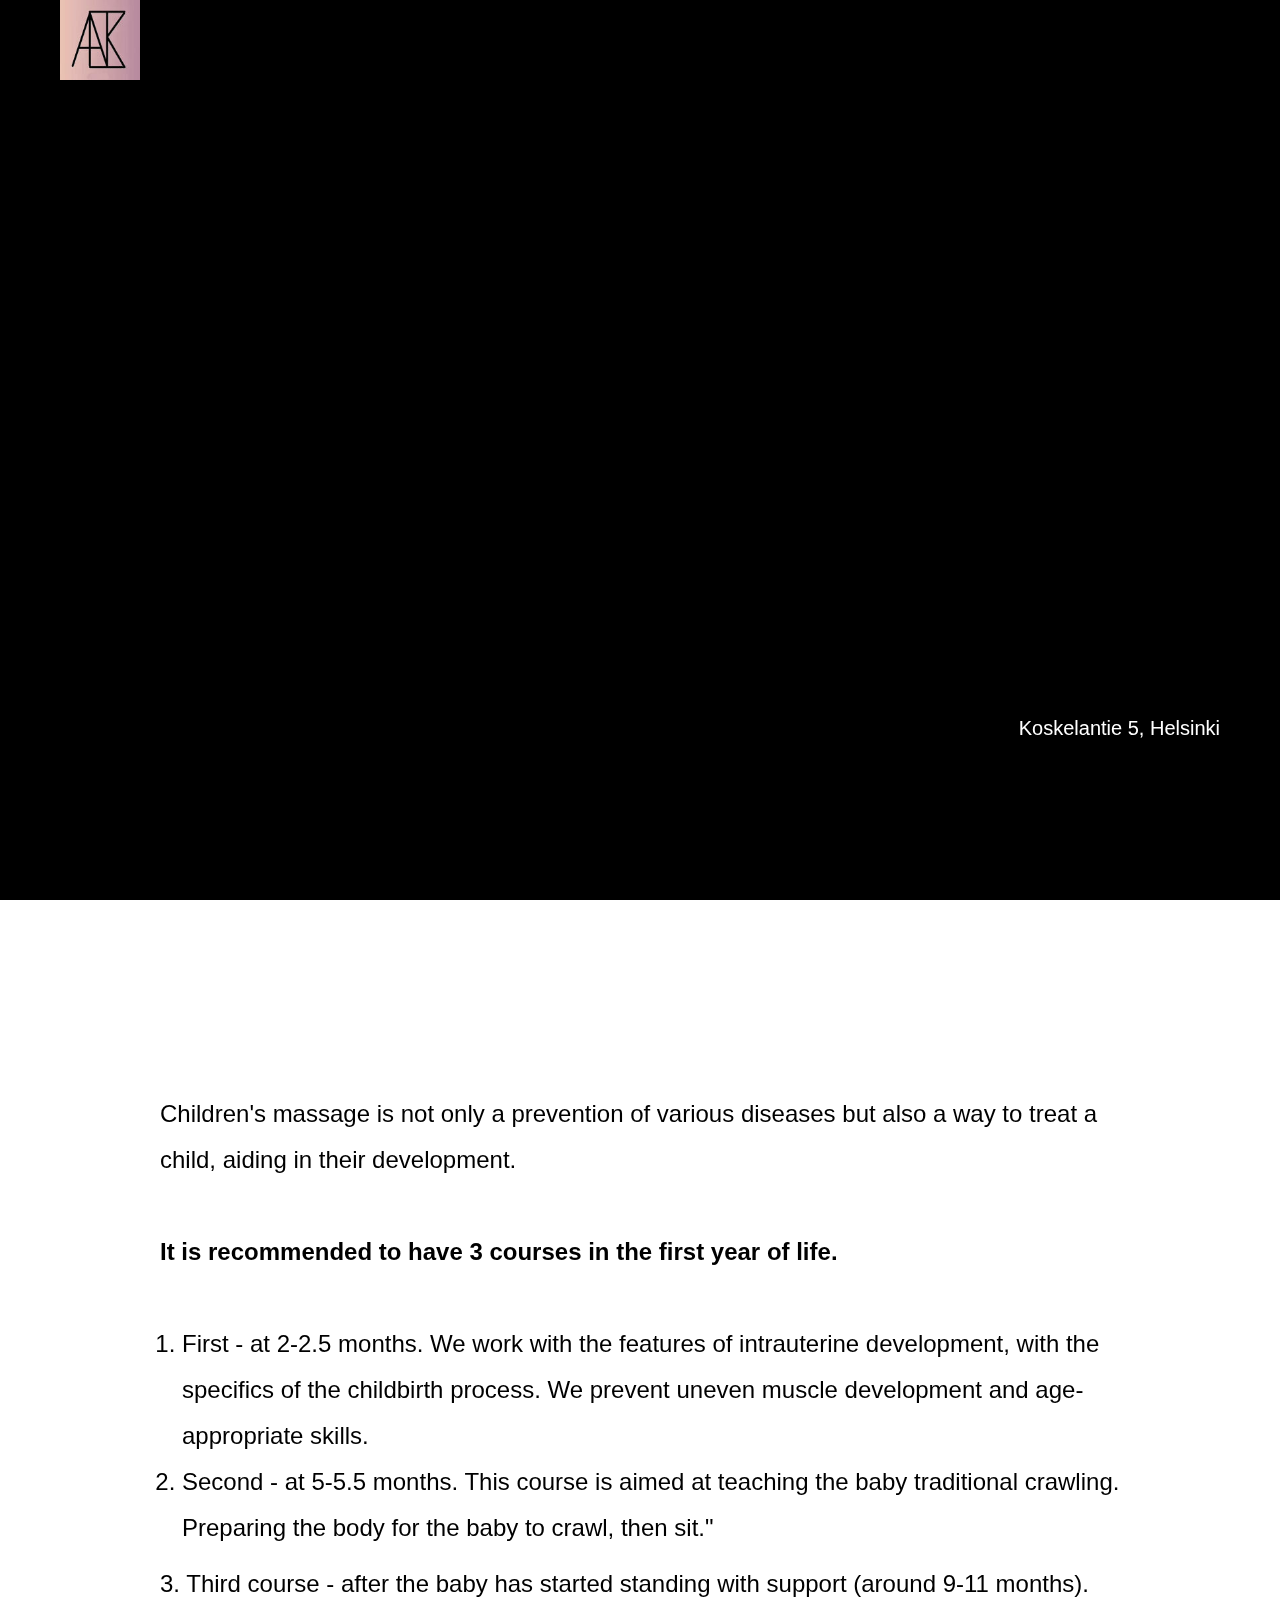
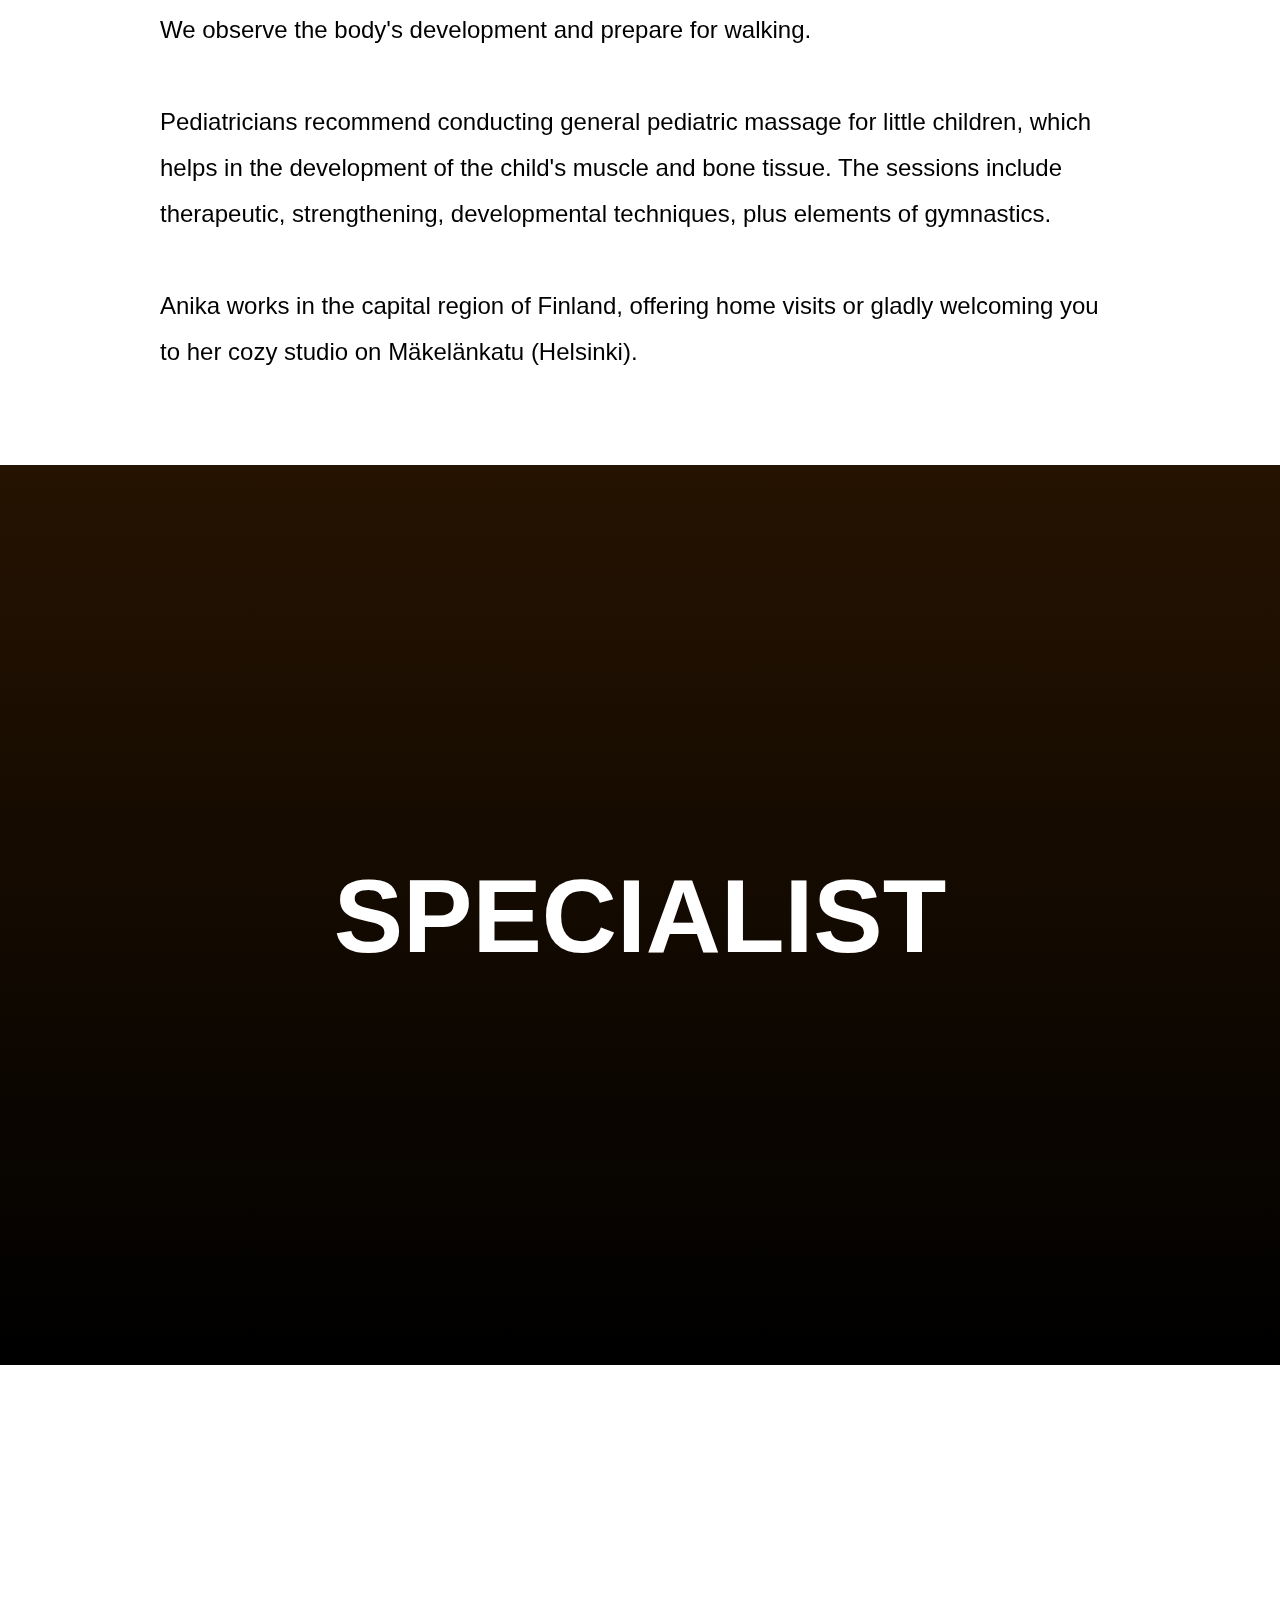
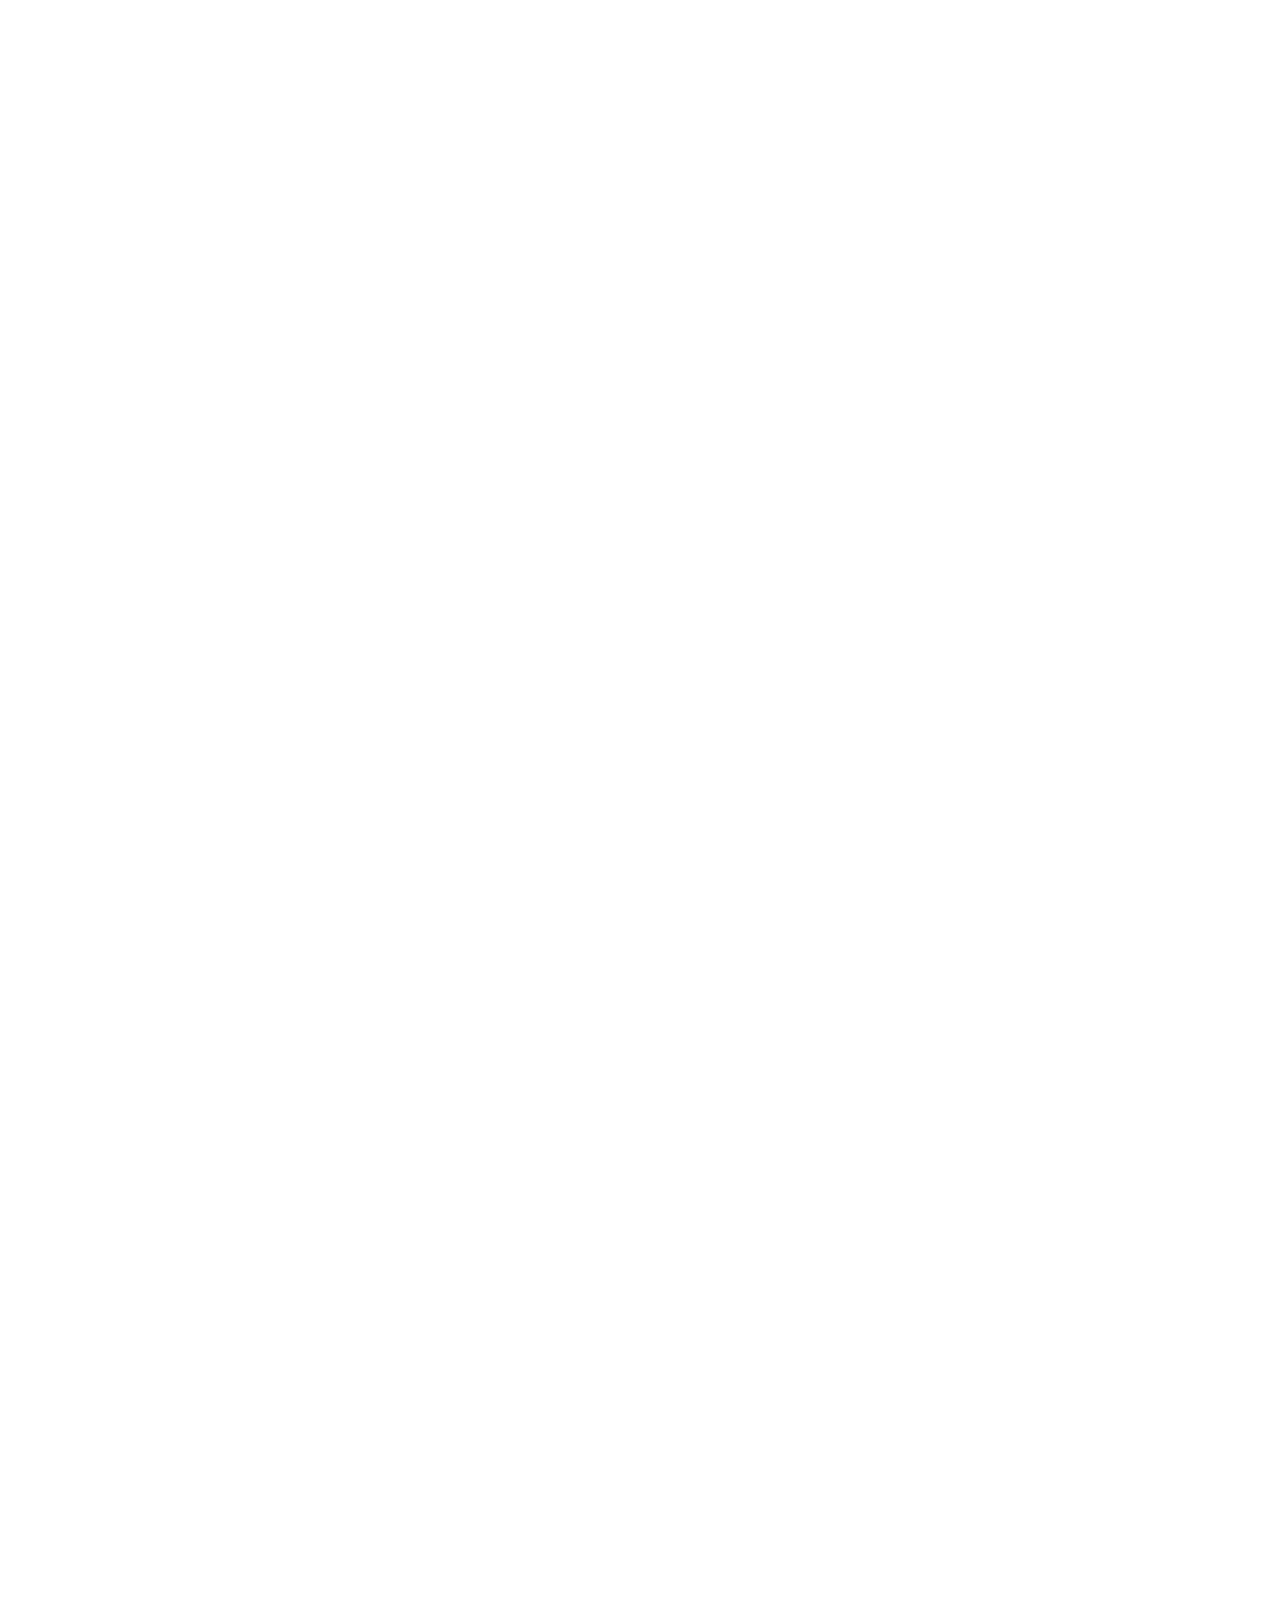
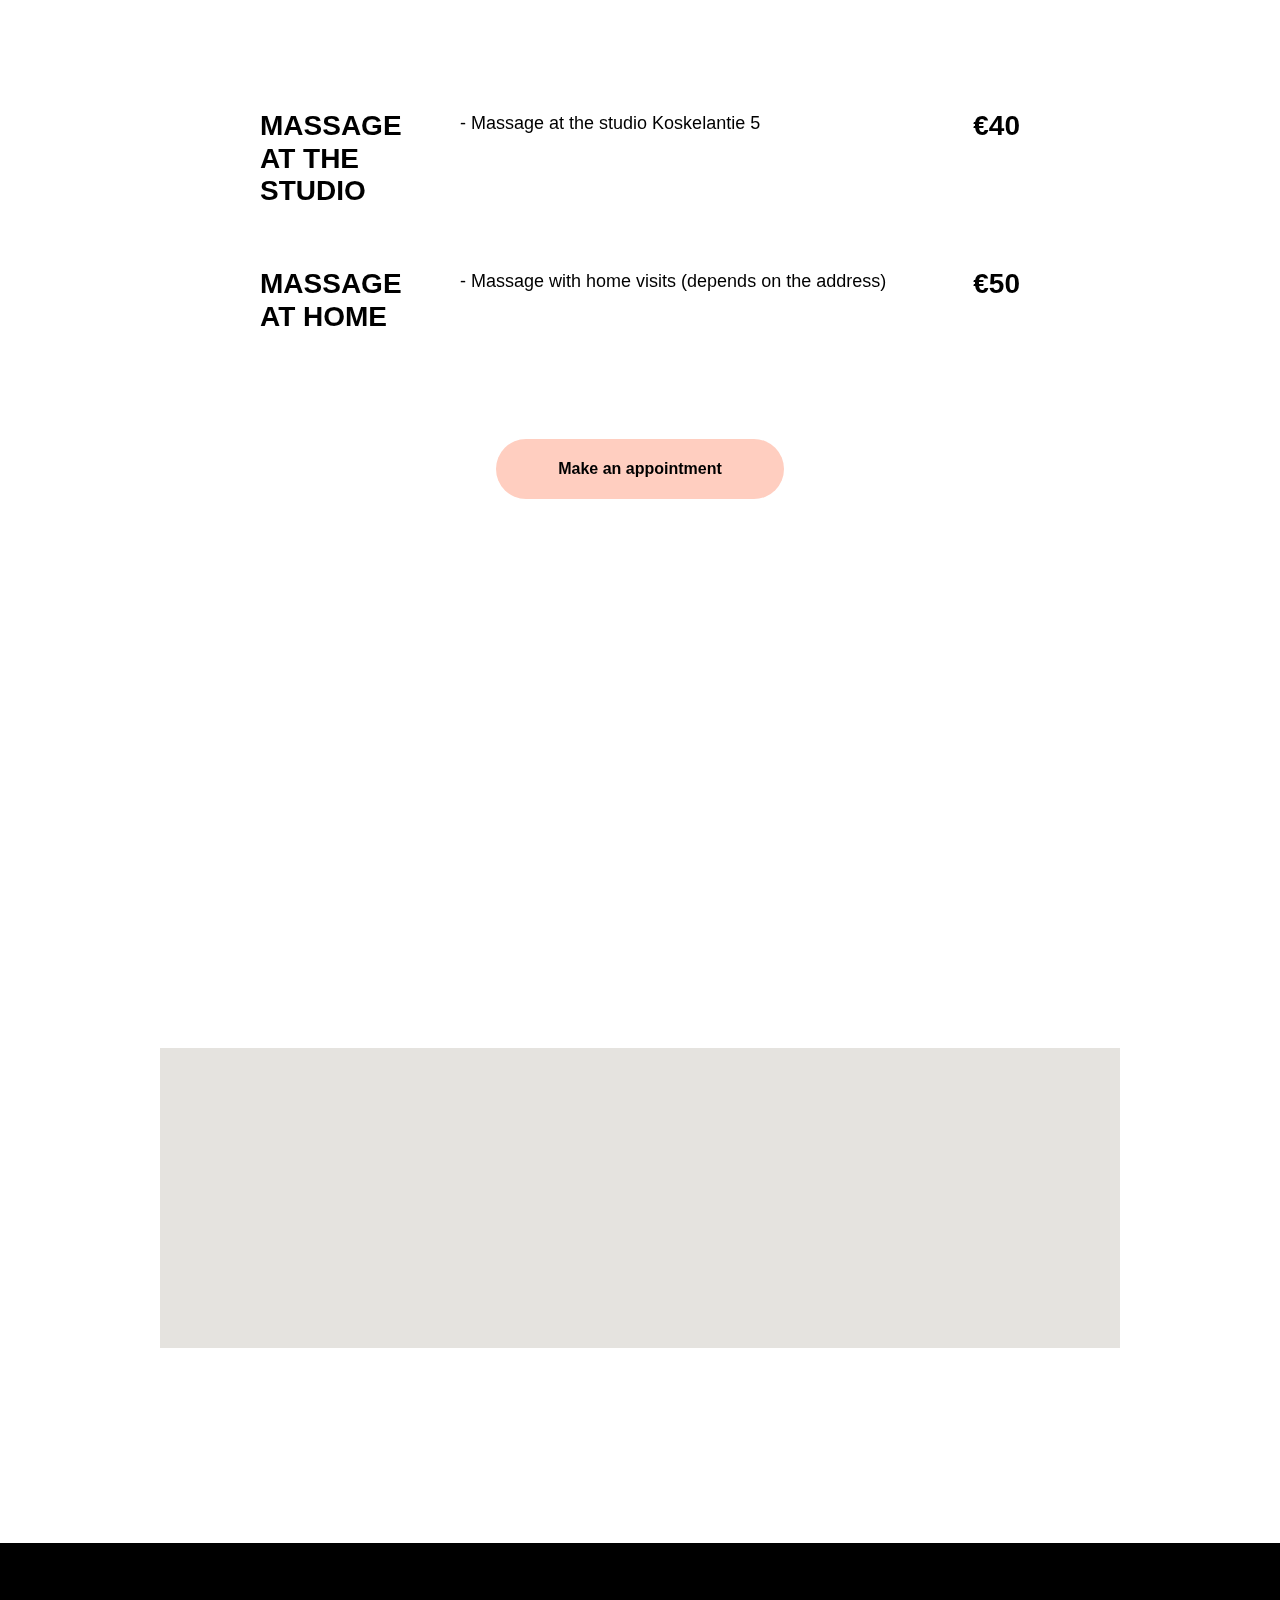
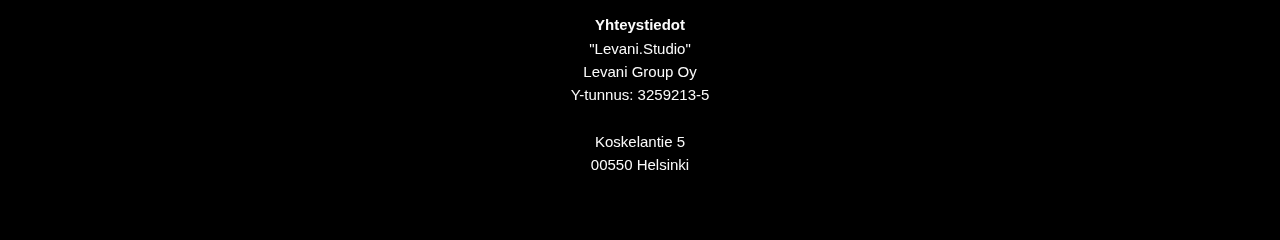
==== commit d2a24251: "changes address" ====
--- a/en.html
+++ b/en.html
@@ -4,12 +4,12 @@
     <meta http-equiv="Content-Type" content="text/html; charset=UTF-8">
     <meta name="viewport" content="width=device-width, initial-scale=1.0"> <!--metatextblock-->
 
-    <title>Children's Massage in Helsinki</title>
+    <title>Newborn massage in helsinki</title>
 
 
     <meta name="description" content="Children's Massage in Helsinki">
 
-    <meta content="kids massage helsinki, maasage for kids, kids, massage, children's massage, massage, children's massage in Helsinki, infant massage, newborn massage, children's massage in Helsinki, massage.epil.fi" lang="en-EN" name="keywords">
+    <meta content="Newborn massage, newborn massage in helsinki, kids massage helsinki, maasage for kids, kids, massage, children's massage, massage, children's massage in Helsinki, infant massage, newborn massage, children's massage in Helsinki, massage.epil.fi" lang="en-EN" name="keywords">
     <meta name="viewport" content="width=device-width, initial-scale=1, minimum-scale=1">
 
     <link rel="apple-touch-icon" sizes="180x180" href="/apple-touch-icon.png">
@@ -21,8 +21,8 @@
     <meta name="theme-color" content="#ffffff">
 
     <meta property="og:url" content="http://massage.epil.fi/en.html">
-    <meta property="og:title" content="Children's Massage">
-    <meta property="og:description" content="Anika works in the capital region of Finland, offering home visits or would be pleased to welcome you to her cozy studio at Mäkelänkatu 52a (Helsinki).">
+    <meta property="og:title" content="Newborn massage">
+    <meta property="og:description" content="Anika works in the capital region of Finland, offering home visits or would be pleased to welcome you to her cozy studio at Koskelantie 5 (Helsinki).">
     <meta property="og:type" content="website">
     <meta property="og:image"
           content="https://thumb.tildacdn.com/tild3735-3363-4163-b231-303331636633/-/format/webp/0545_001.jpeg">
@@ -625,10 +625,10 @@
                                 data-animate-group="yes"
                                 style="color: rgb(0, 0, 0); text-transform: uppercase; transition-delay: 0s;"
                                 field="title"><br>
-                                <p style="text-align: right;">Children's Massage Helsinki</p></h1>
+                                <p style="text-align: right;">Newborn massage helsinki</p></h1>
                             <div class="t102__descr t-descr t-descr_md t-animate t-animate_started"
                                  data-animate-style="fadeinup" data-animate-group="yes" style="transition-delay: 0.3s;"
-                                 field="descr">Mäkelänkatu 52a, Helsinki
+                                 field="descr">Koskelantie 5, Helsinki
                             </div>
                             <span class="space"></span></div>
                     </div>
@@ -778,7 +778,7 @@
                         <div class="t681__tablewrapper">
                             <div class="t681__textwrapper">
                                 <div class="t681__price t-descr t-descr_sm" style="" field="li_descr__1493289538895">-
-                                    Massage at the studio Mäkelänkatu 52a
+                                    Massage at the studio Koskelantie 5
                                 </div>
                             </div>
                             <div class="t681__pricewrapper">
@@ -857,7 +857,7 @@
                                                          data-original="https://static.tildacdn.info/tild3363-3837-4130-b437-656264396531/pink_lacation.png"
                                                          imgfield="img2" style="width:100px;" alt="">
                         <div class="t567__title t-name t-name_xl" style="" field="title2">Address</div>
-                        <div class="t567__descr t-text t-text_sm" style="" field="descr2">Mäkelänkatu 52a<br>Helsinki
+                        <div class="t567__descr t-text t-text_sm" style="" field="descr2">Koskelantie 5<br>Helsinki
                         </div>
                     </div>
                 </div>
@@ -888,9 +888,9 @@
                     <script type="text/javascript">var arMapMarkers486437274 = [
                         {
                             title: "Levani",
-                            descr: "",
-                            lat: "60.19671305993684",
-                            lng: "24.951278640667937",
+                            descr: "Baby massage",
+                            lat: "60.208399348179114",
+                            lng: "24.94679140022974",
                             color: null,
                             url: null,
                             isOpen: false,
@@ -914,7 +914,7 @@
                                 if (map.getAttribute('data-maplazy-load') === 'false') {
                                     map.setAttribute('data-maplazy-load', 'true');
                                     t_onFuncLoad('t_appendGoogleMap', function () {
-                                        t_appendGoogleMap("486437274", "");
+                                        t_appendGoogleMap("486437274", "AIzaSyBYeaCJHlGI8QZqOtamPuCXlzQ06g3YRvU");
                                     });
                                 }
                             }
@@ -948,7 +948,7 @@
                 <div class="t-col t-col_6 t-prefix_3">
                     <div class="t046__text t-text t-text_xs" style="color:#fbfbfb;" field="text">
                         <strong>Yhteystiedot</strong><br>"Levani.Studio"<br>Levani Group Oy<br>Y-tunnus:
-                        3259213-5<br><br>Mäkelänkatu 52a<br>00550 Helsinki <br><span
+                        3259213-5<br><br>Koskelantie 5<br>00550 Helsinki <br><span
                             style="color: rgb(123, 123, 123);"> </span></div>
                 </div>
             </div>
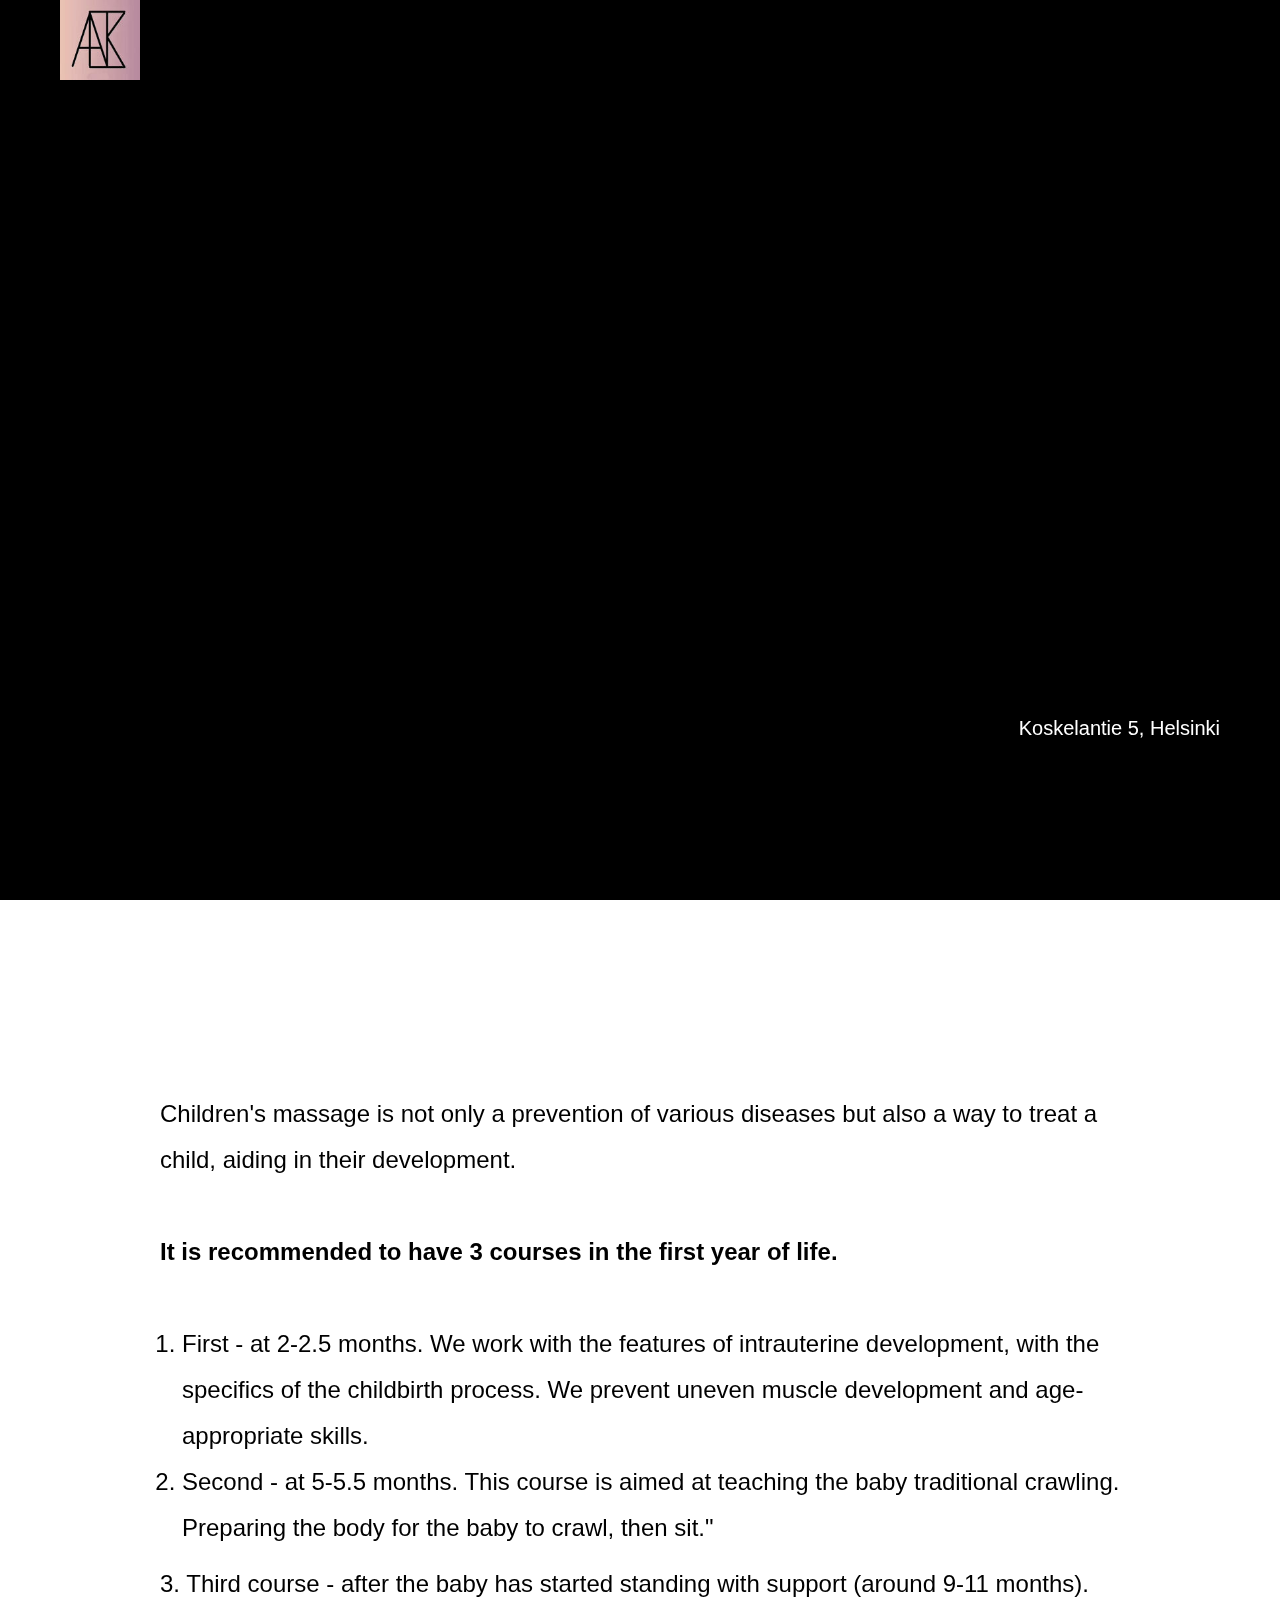
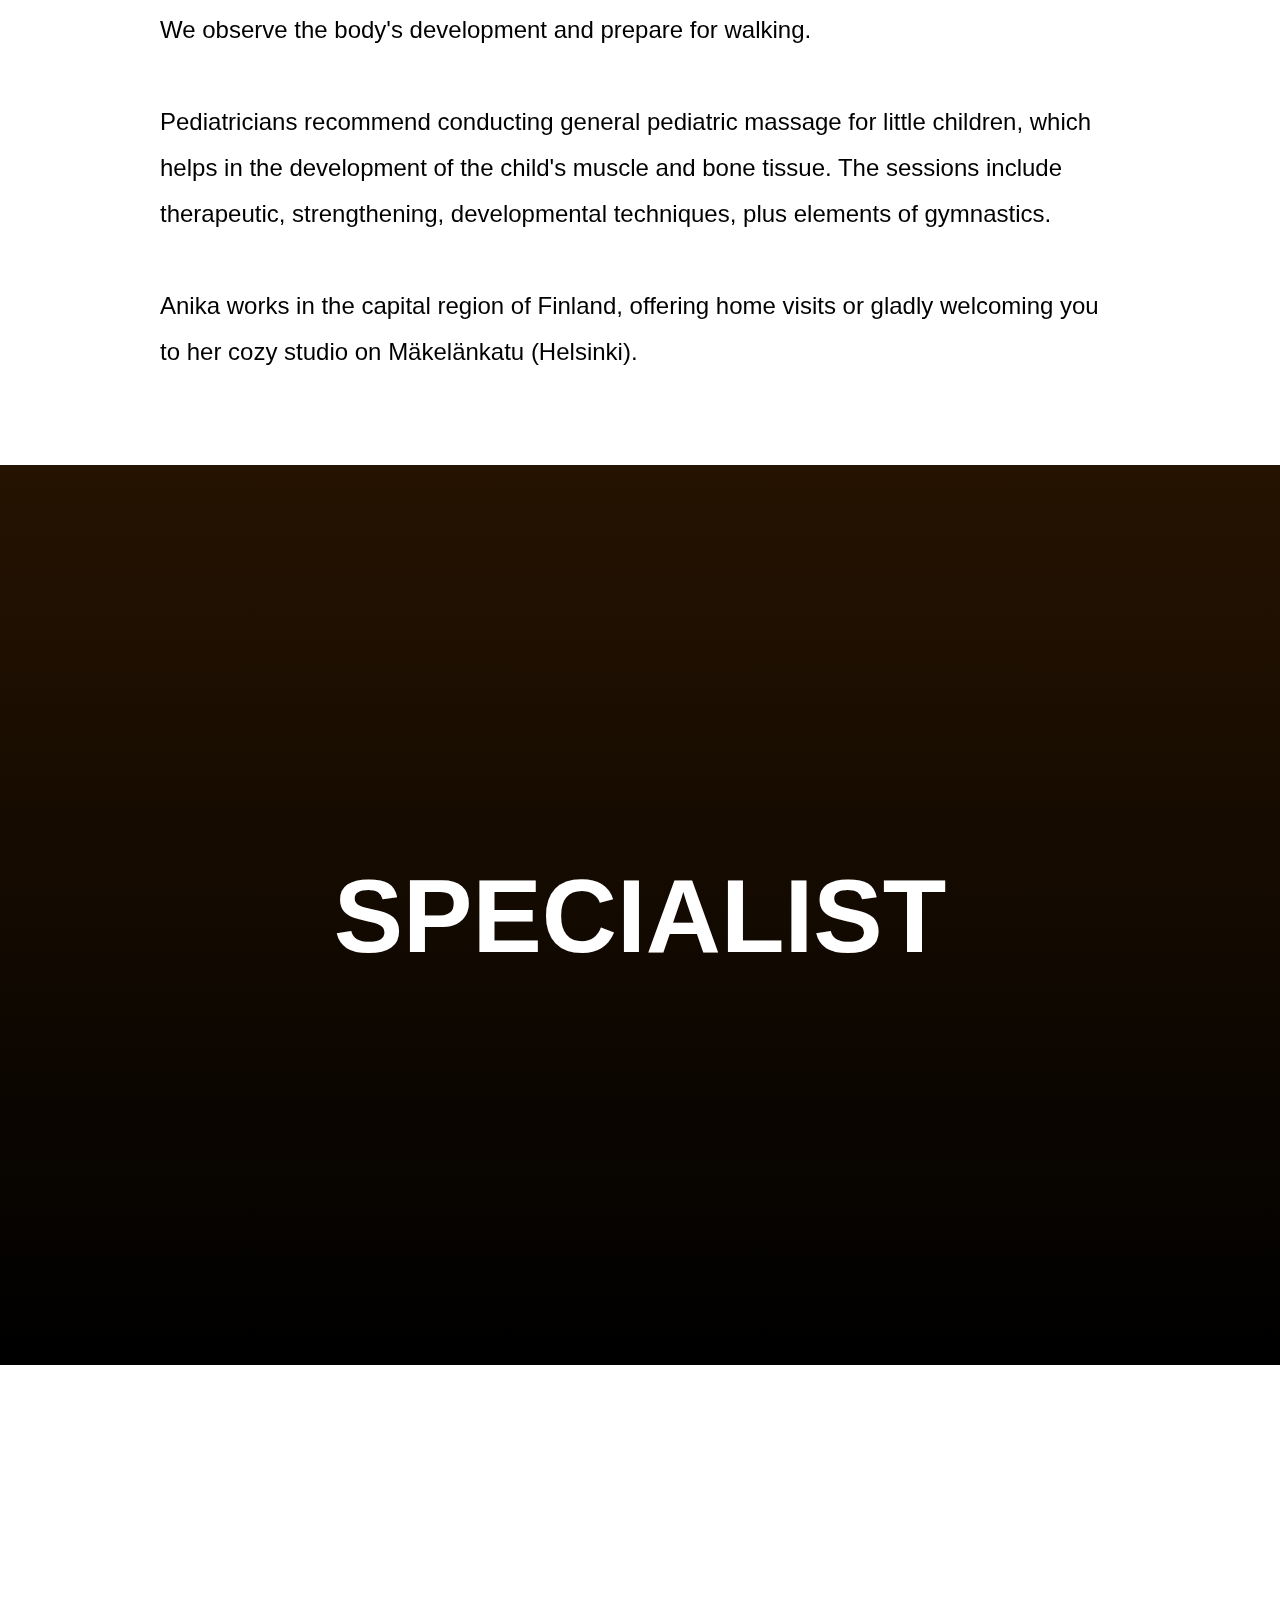
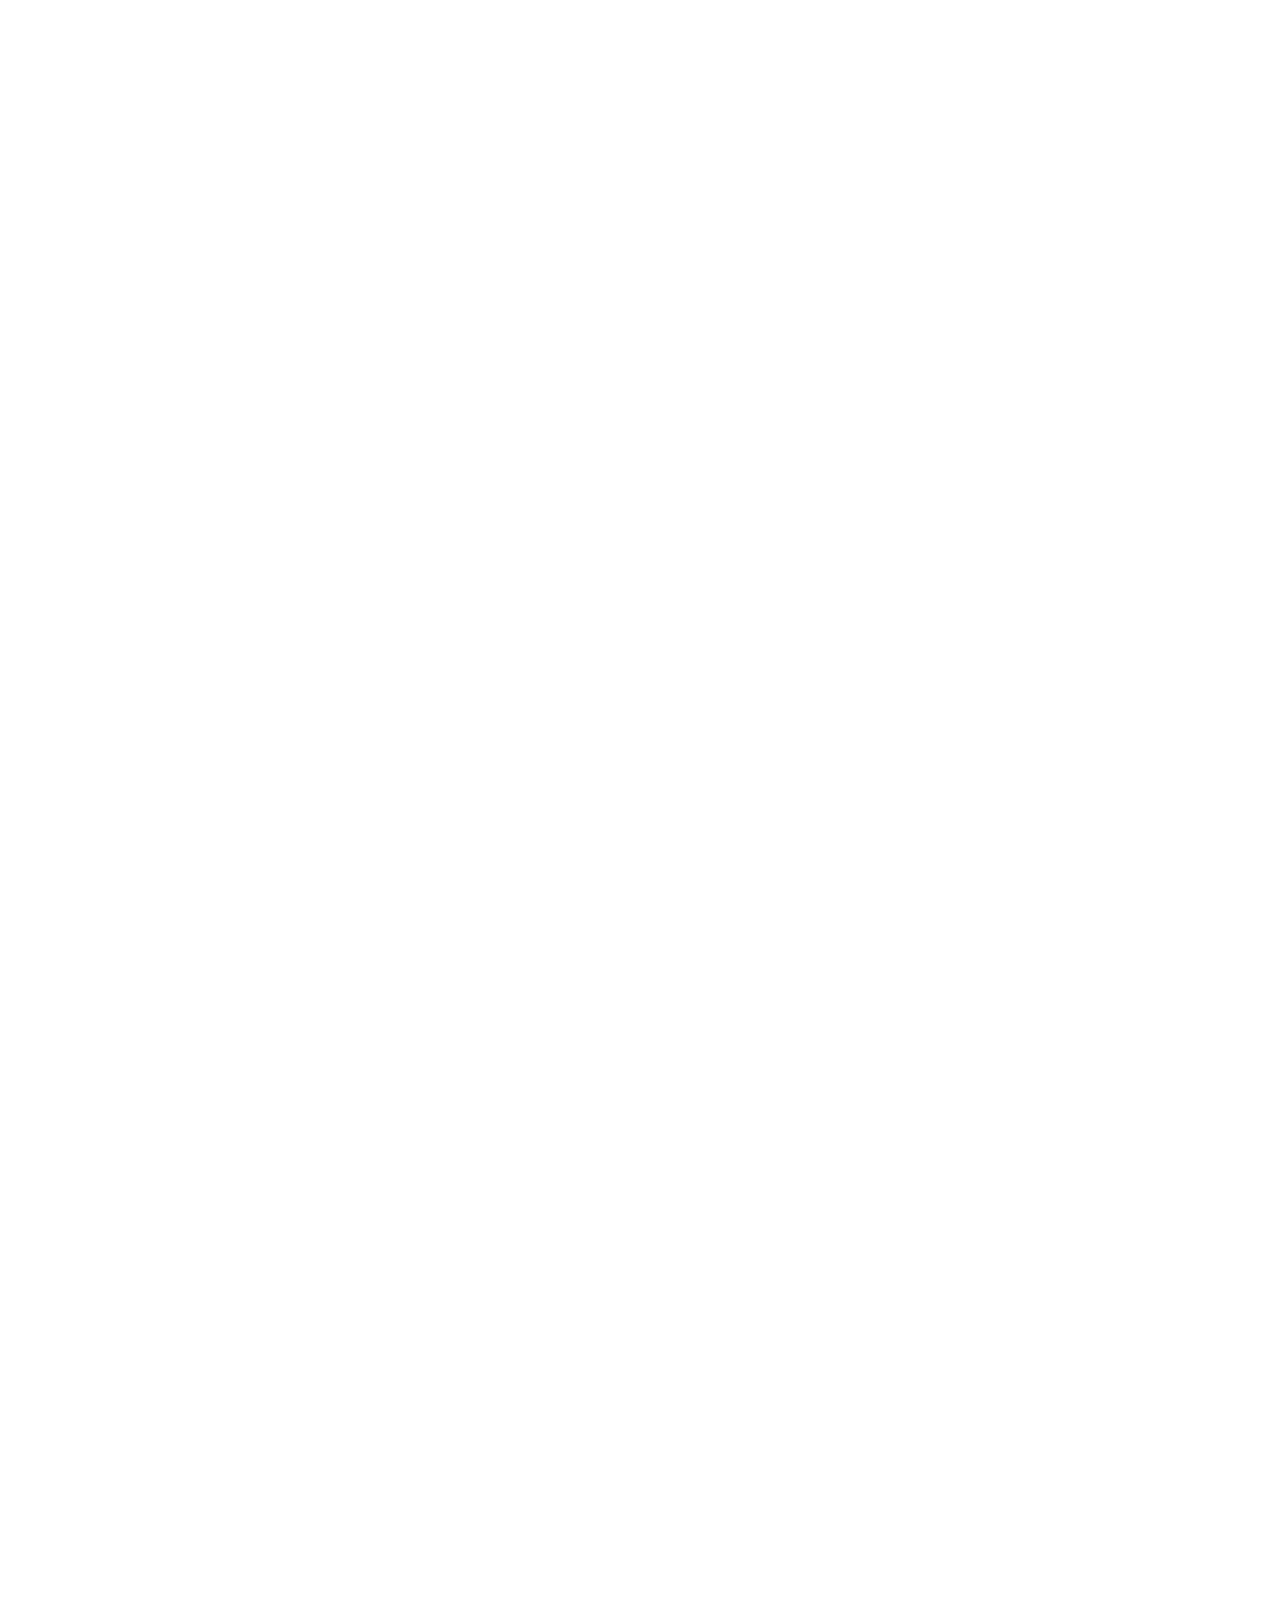
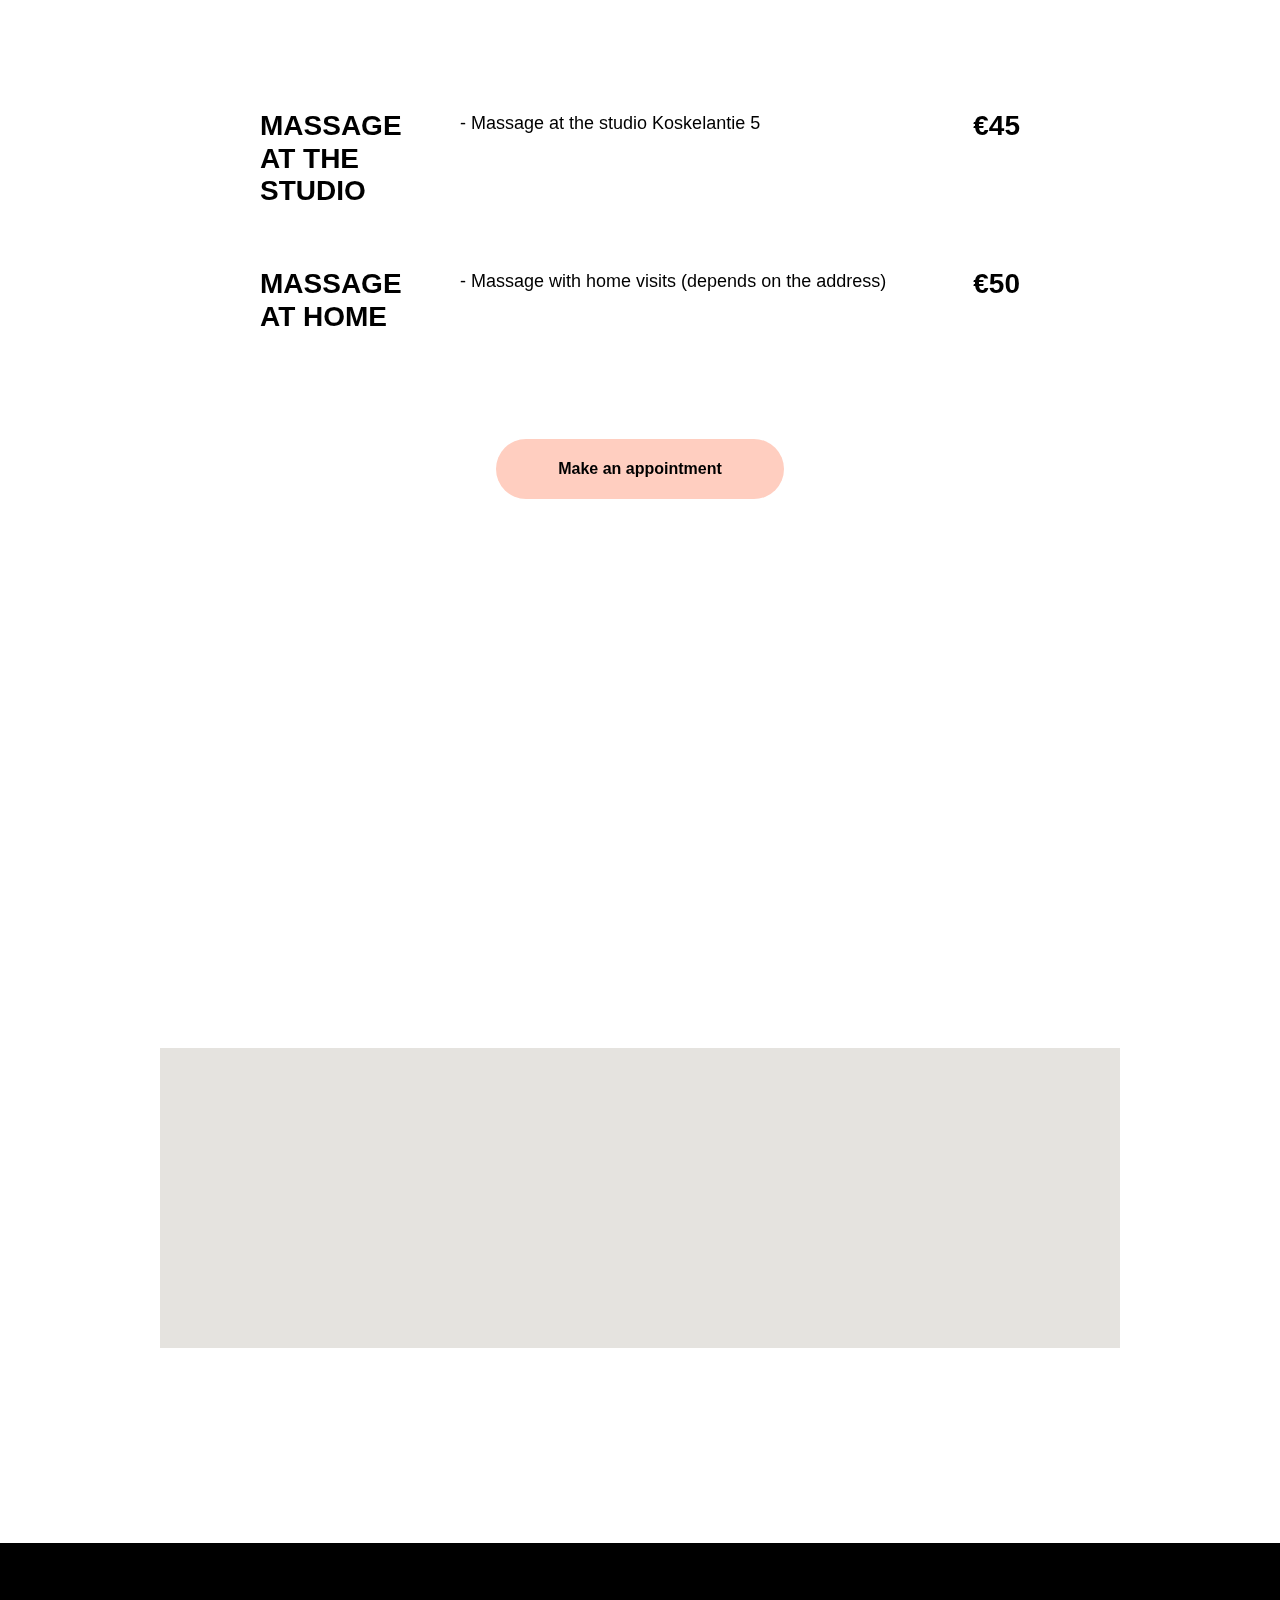
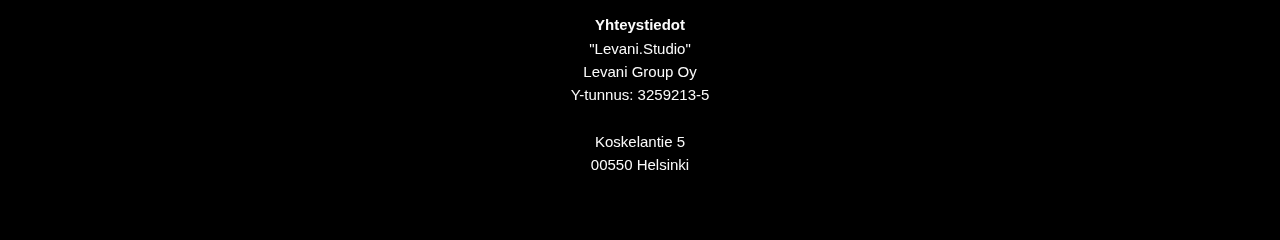
==== commit adb56d48: "changed price to 45" ====
--- a/en.html
+++ b/en.html
@@ -783,7 +783,7 @@
                             </div>
                             <div class="t681__pricewrapper">
                                 <div class="t681__price t-heading t-heading_sm" style=""
-                                     field="li_title2__1493289538895" data-redactor-toolbar="no">€40
+                                     field="li_title2__1493289538895" data-redactor-toolbar="no">€45
                                 </div>
                             </div>
                         </div>
@@ -868,8 +868,7 @@
                                                          data-original="https://static.tildacdn.info/tild3338-3434-4537-b739-323064373561/pink_car.png"
                                                          imgfield="img3" style="width:100px;" alt="">
                         <div class="t567__title t-name t-name_xl" style="" field="title3">How to arrive</div>
-                        <div class="t567__descr t-text t-text_sm" style="" field="descr3">There is parking near the salon,
-                            the nearest metro is «Sörnäinen».
+                        <div class="t567__descr t-text t-text_sm" style="" field="descr3">Rakennuksen ympärillä on paljon ilmaisia pysäköintipaikkoja.
                         </div>
                     </div>
                 </div>
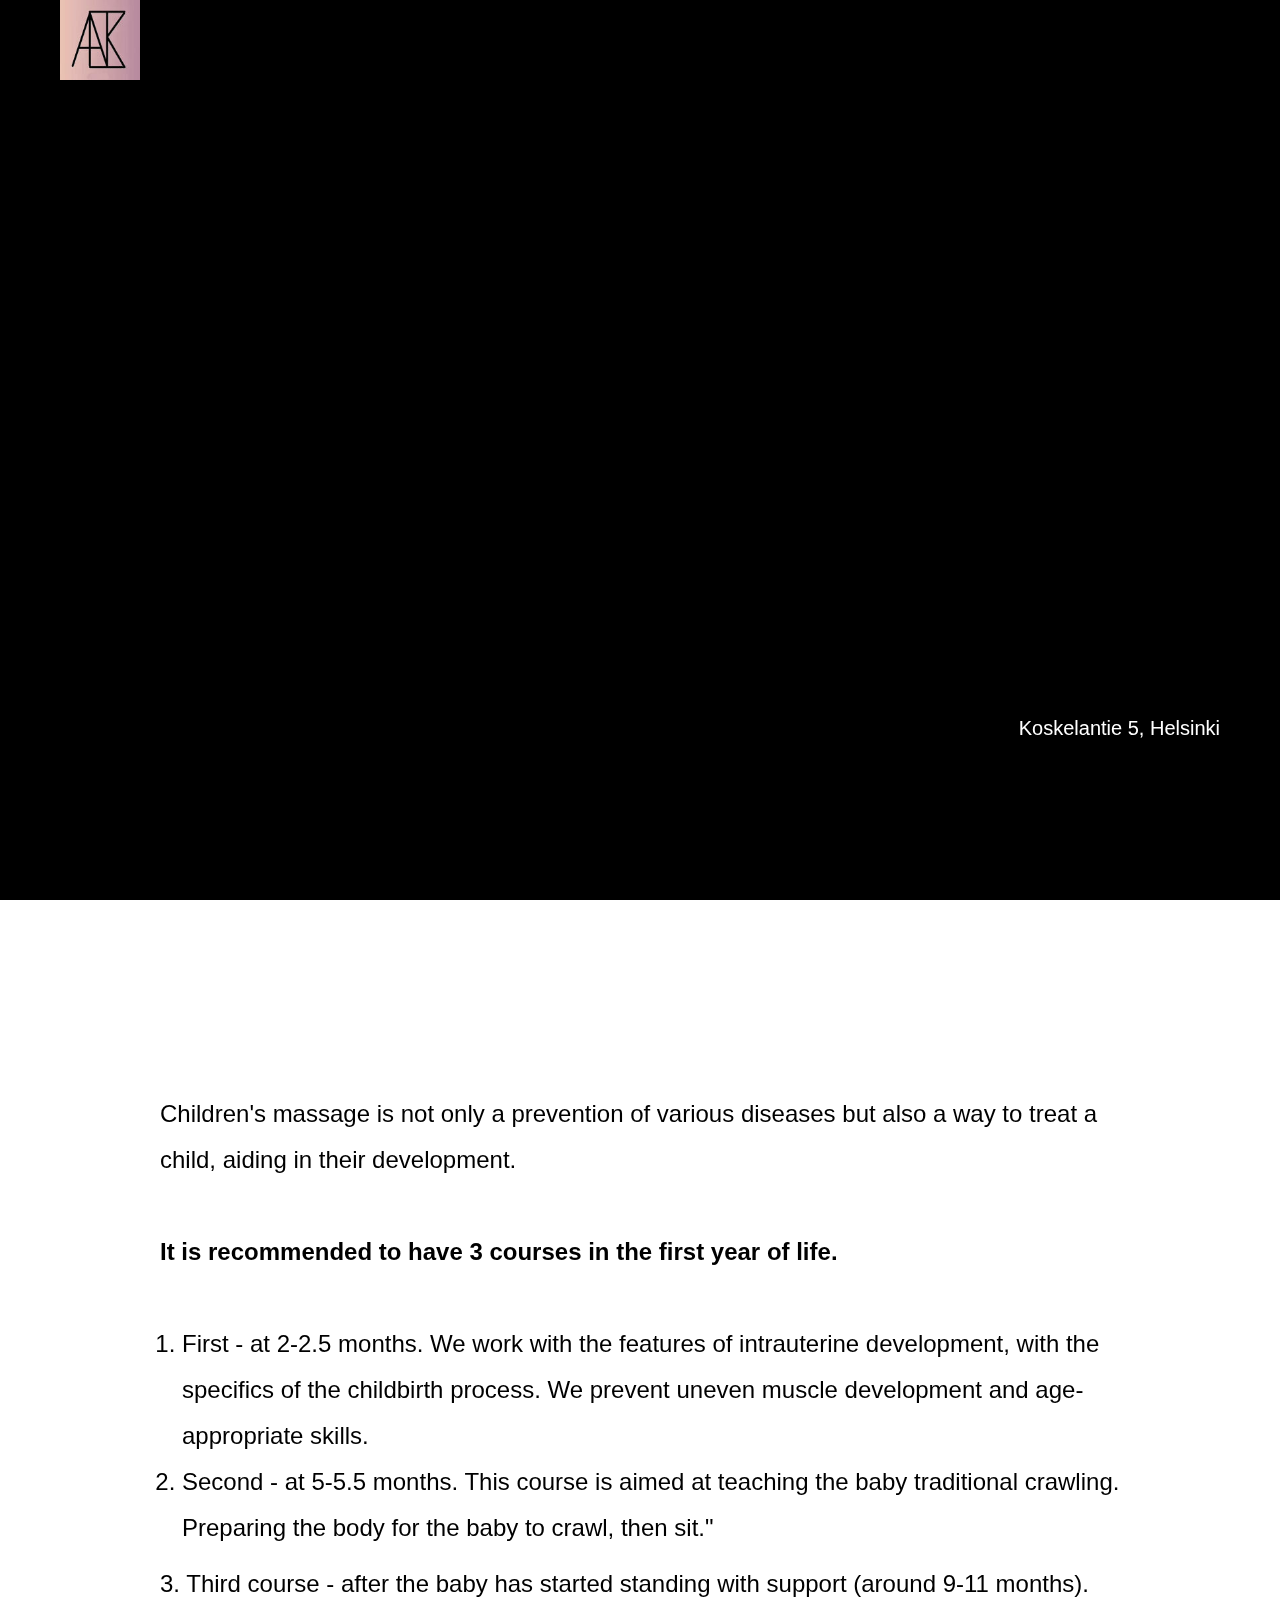
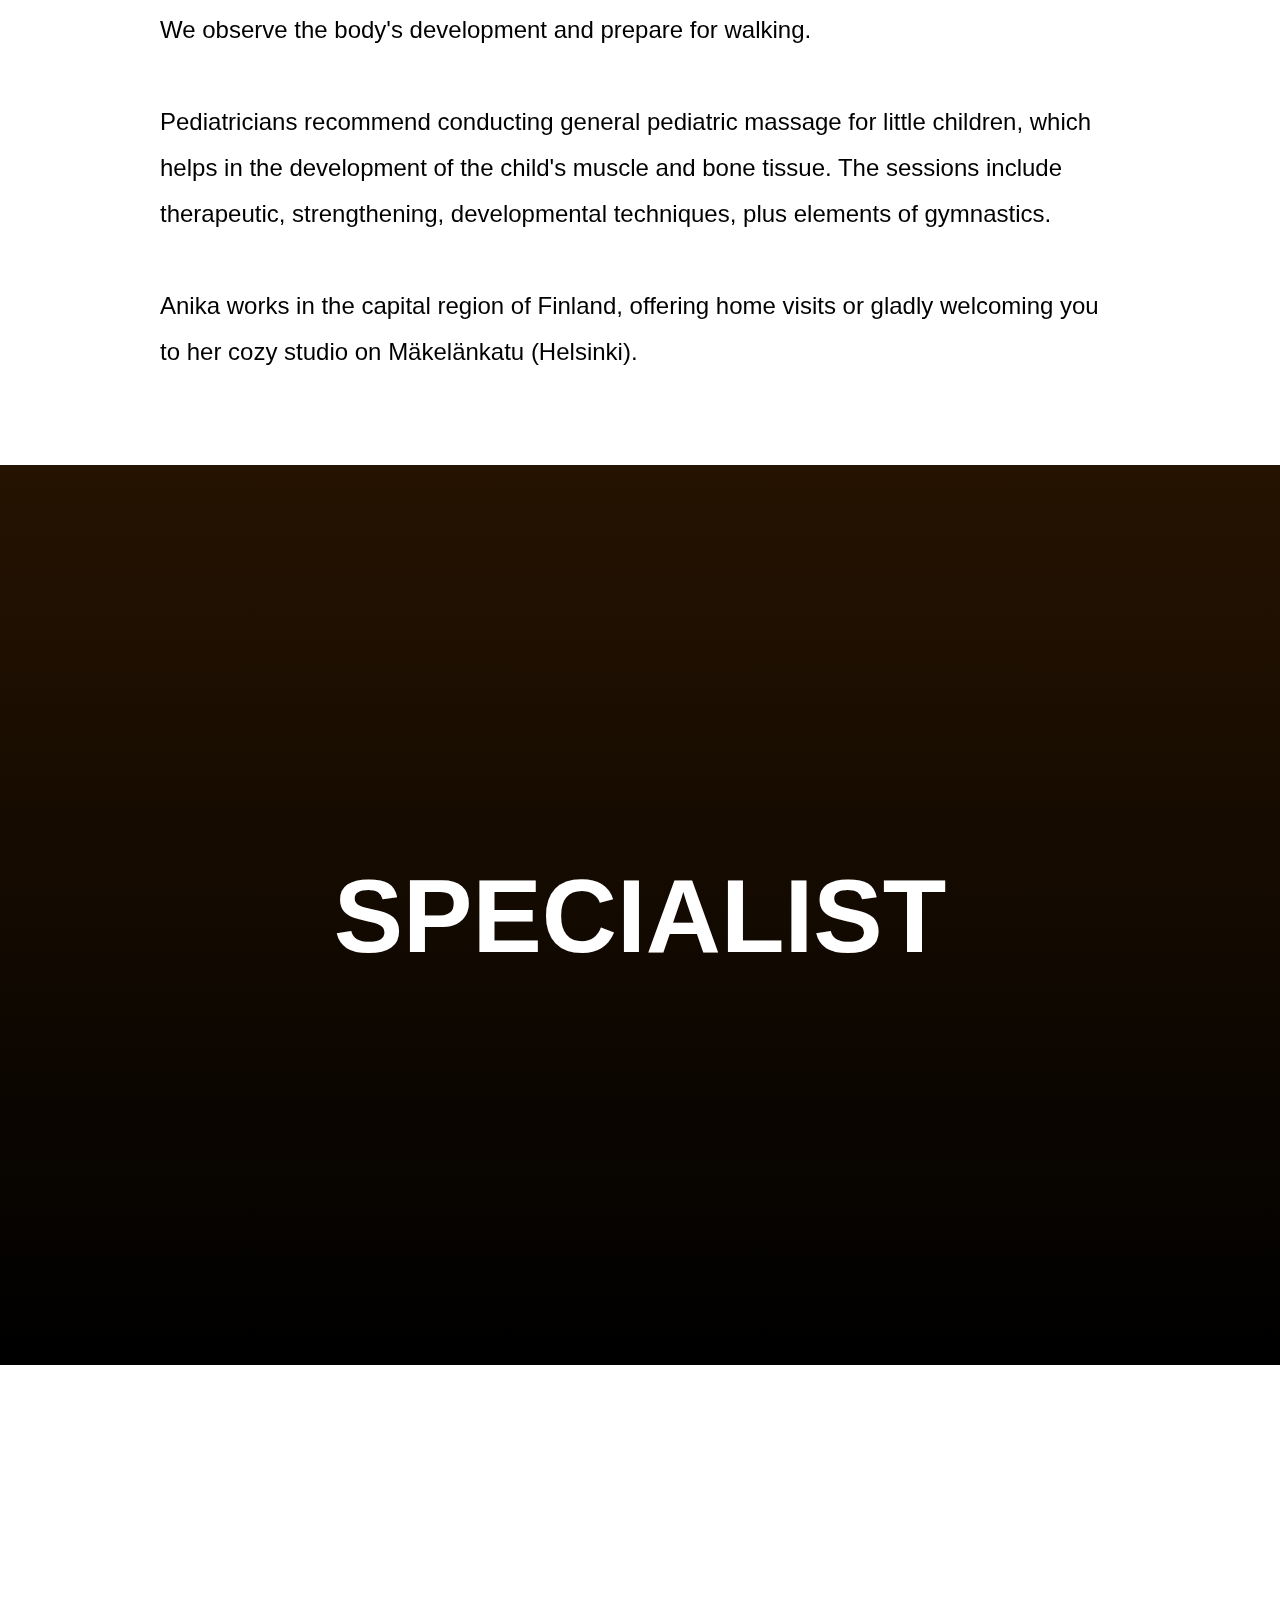
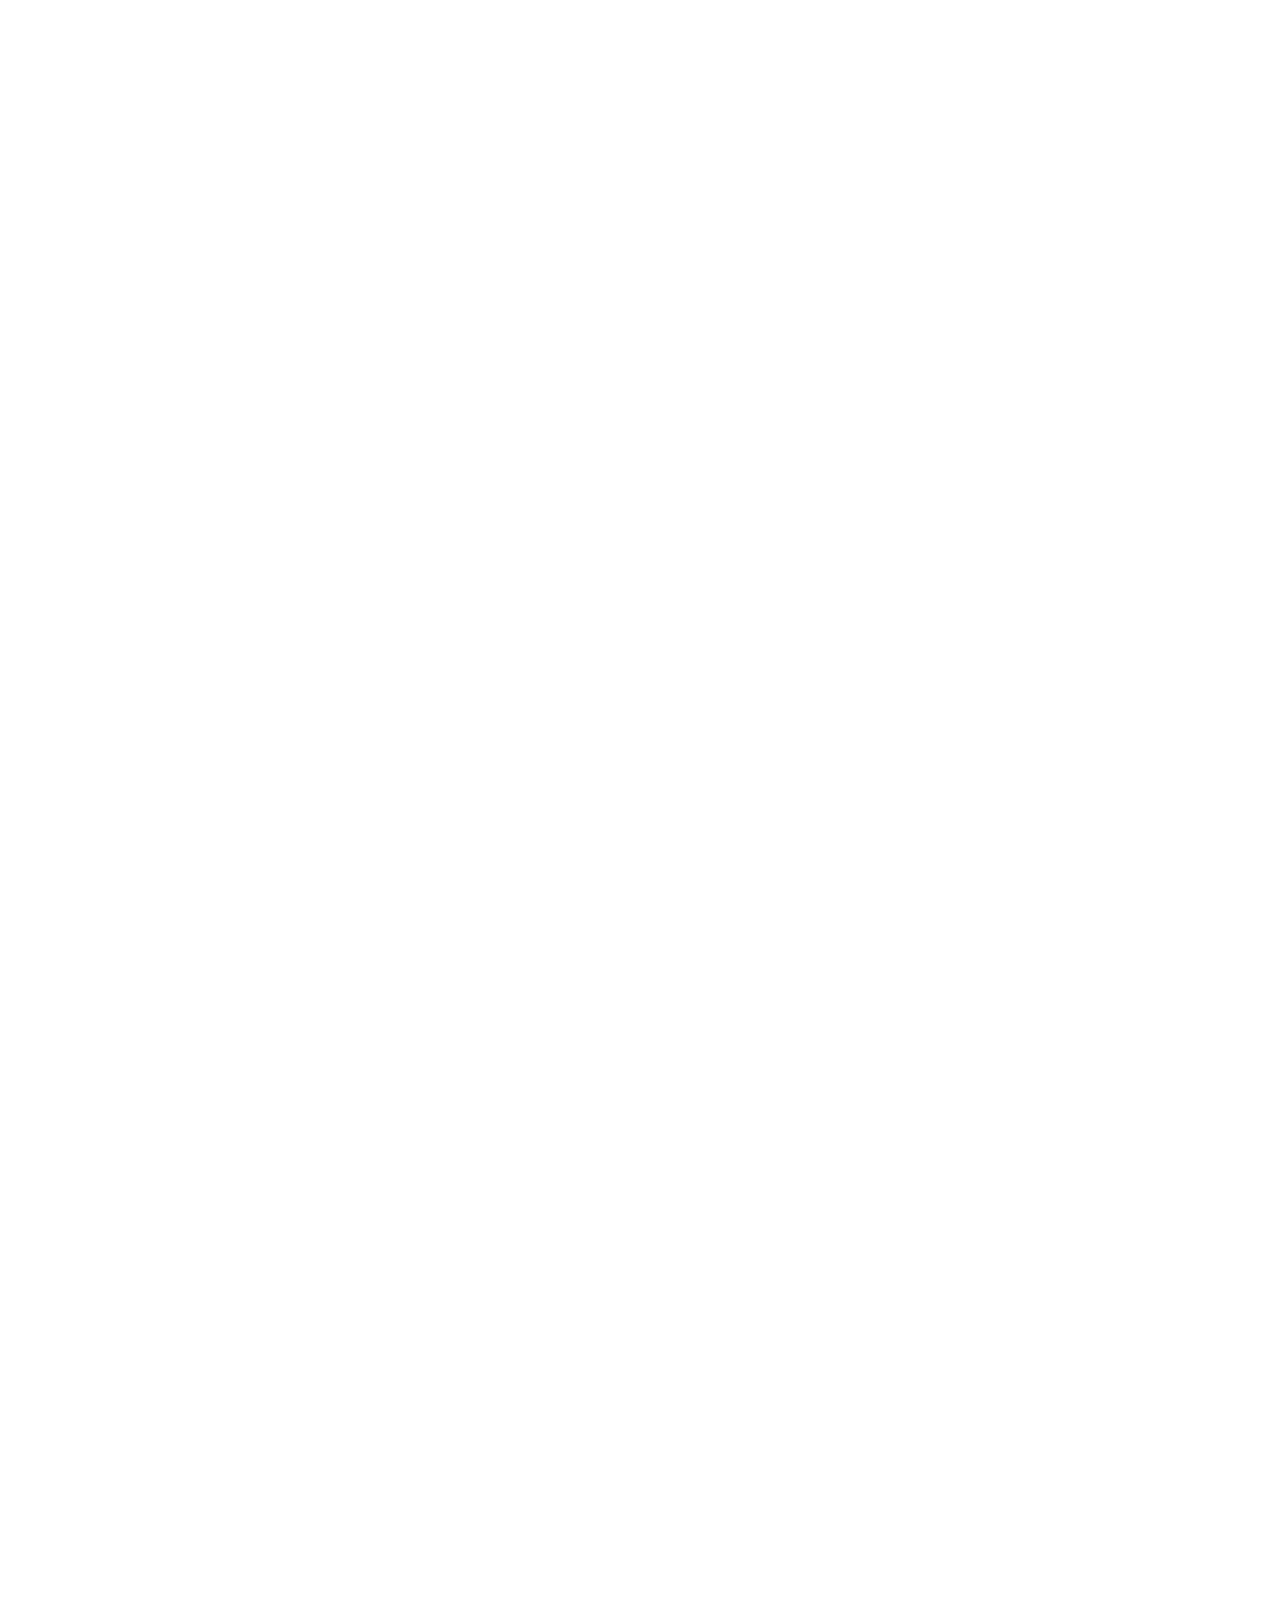
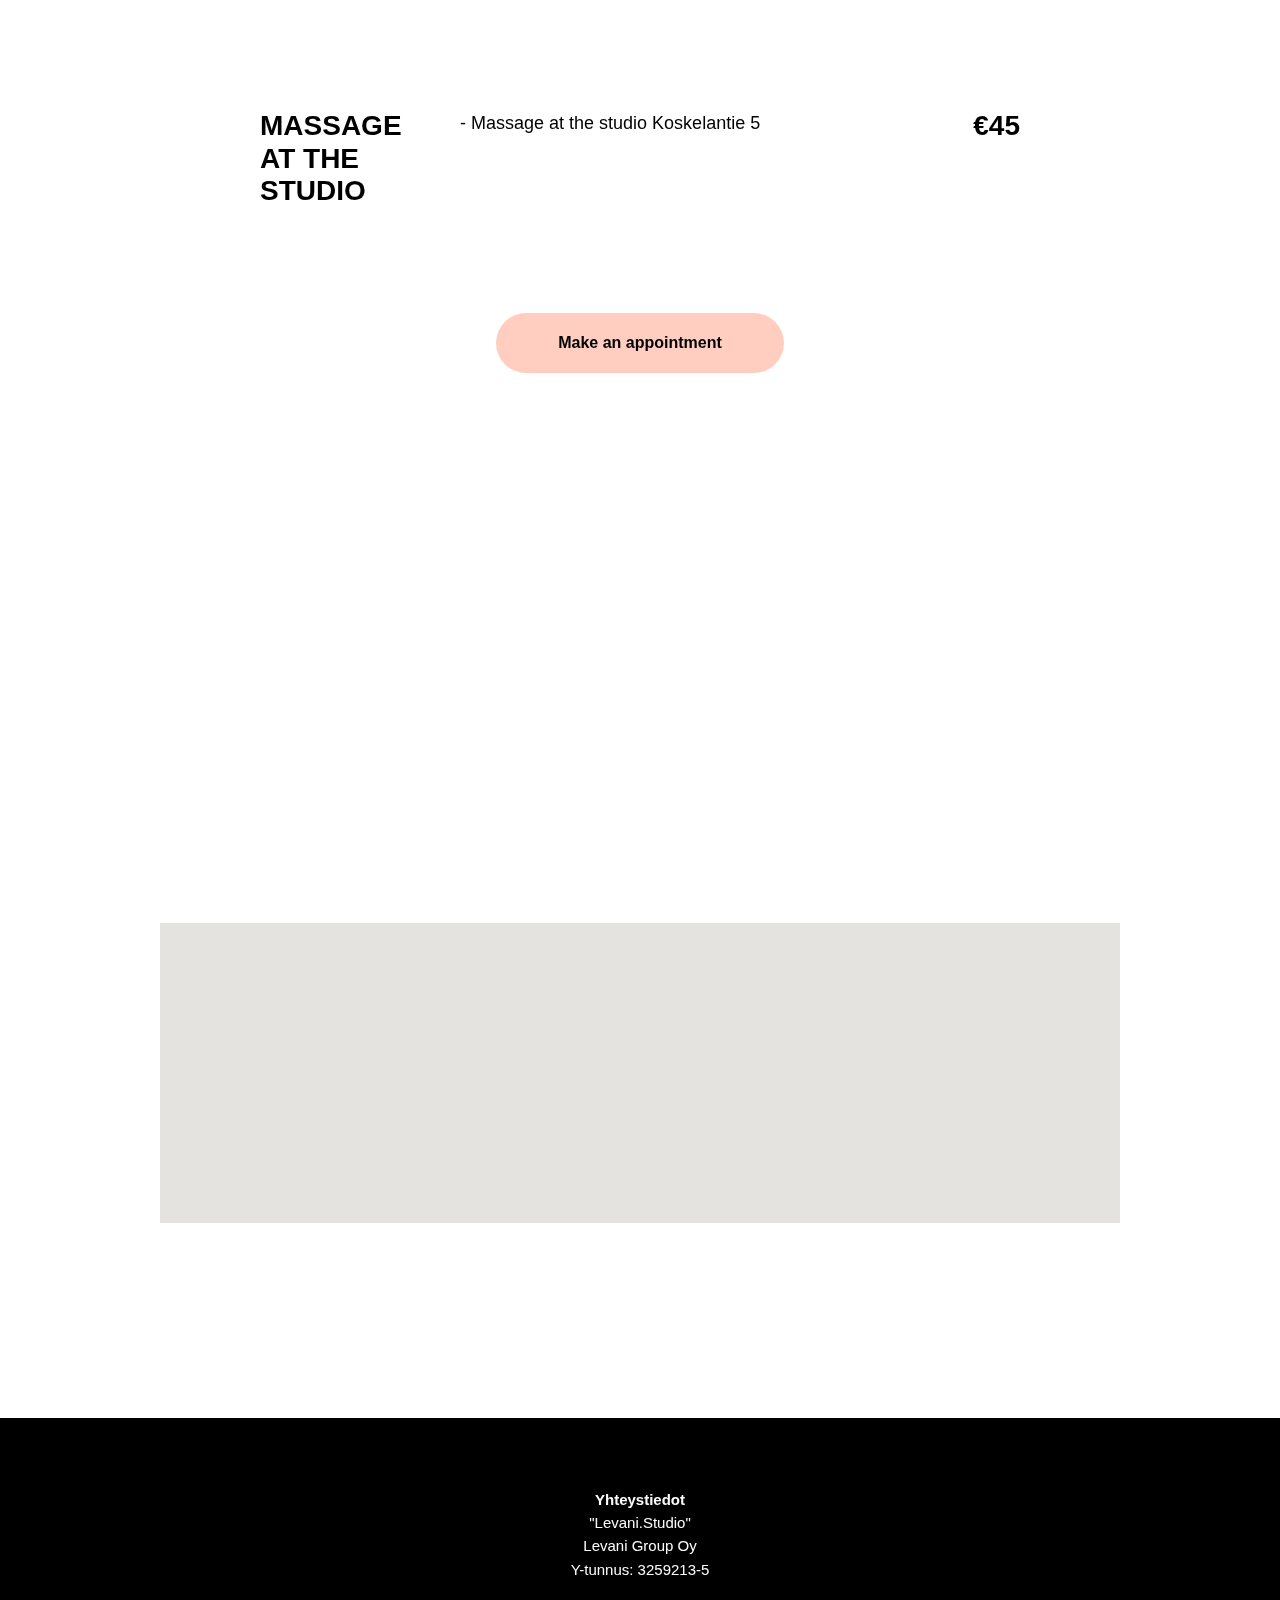
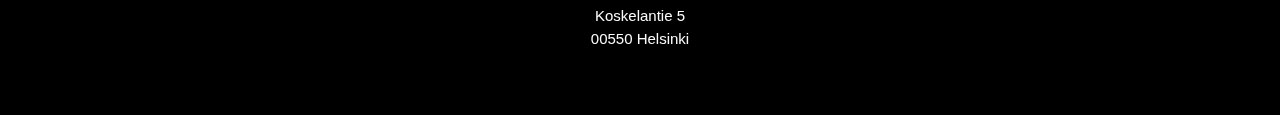
==== commit 9fe6a4ce: "removed Massage at Home" ====
--- a/en.html
+++ b/en.html
@@ -789,27 +789,27 @@
                         </div>
                     </div>
                 </div>
-                <div class="t681__row t-row">
-                    <div class="t-col t-col_2 t-prefix_2">
-                        <div class="t681__title t-heading t-heading_sm" style="text-transform:uppercase;"
-                             field="li_title__1493292137724">Massage at Home
-                        </div>
-                    </div>
-                    <div class="t-col t-col_6 ">
-                        <div class="t681__tablewrapper">
-                            <div class="t681__textwrapper">
-                                <div class="t681__price t-descr t-descr_sm" style="" field="li_descr__1493292137724">-
-                                    Massage with home visits (depends on the address)
-                                </div>
-                            </div>
-                            <div class="t681__pricewrapper">
-                                <div class="t681__price t-heading t-heading_sm" style=""
-                                     field="li_title2__1493292137724" data-redactor-toolbar="no">€50
-                                </div>
-                            </div>
-                        </div>
-                    </div>
-                </div>
+<!--                <div class="t681__row t-row">-->
+<!--                    <div class="t-col t-col_2 t-prefix_2">-->
+<!--                        <div class="t681__title t-heading t-heading_sm" style="text-transform:uppercase;"-->
+<!--                             field="li_title__1493292137724">Massage at Home-->
+<!--                        </div>-->
+<!--                    </div>-->
+<!--                    <div class="t-col t-col_6 ">-->
+<!--                        <div class="t681__tablewrapper">-->
+<!--                            <div class="t681__textwrapper">-->
+<!--                                <div class="t681__price t-descr t-descr_sm" style="" field="li_descr__1493292137724">- -->
+<!--                                    Massage with home visits (depends on the address)-->
+<!--                                </div>-->
+<!--                            </div>-->
+<!--                            <div class="t681__pricewrapper">-->
+<!--                                <div class="t681__price t-heading t-heading_sm" style=""-->
+<!--                                     field="li_title2__1493292137724" data-redactor-toolbar="no">€50-->
+<!--                                </div>-->
+<!--                            </div>-->
+<!--                        </div>-->
+<!--                    </div>-->
+<!--                </div>-->
             </div>
             <div class="t-section__container t-container">
                 <div class="t-col t-col_12">
